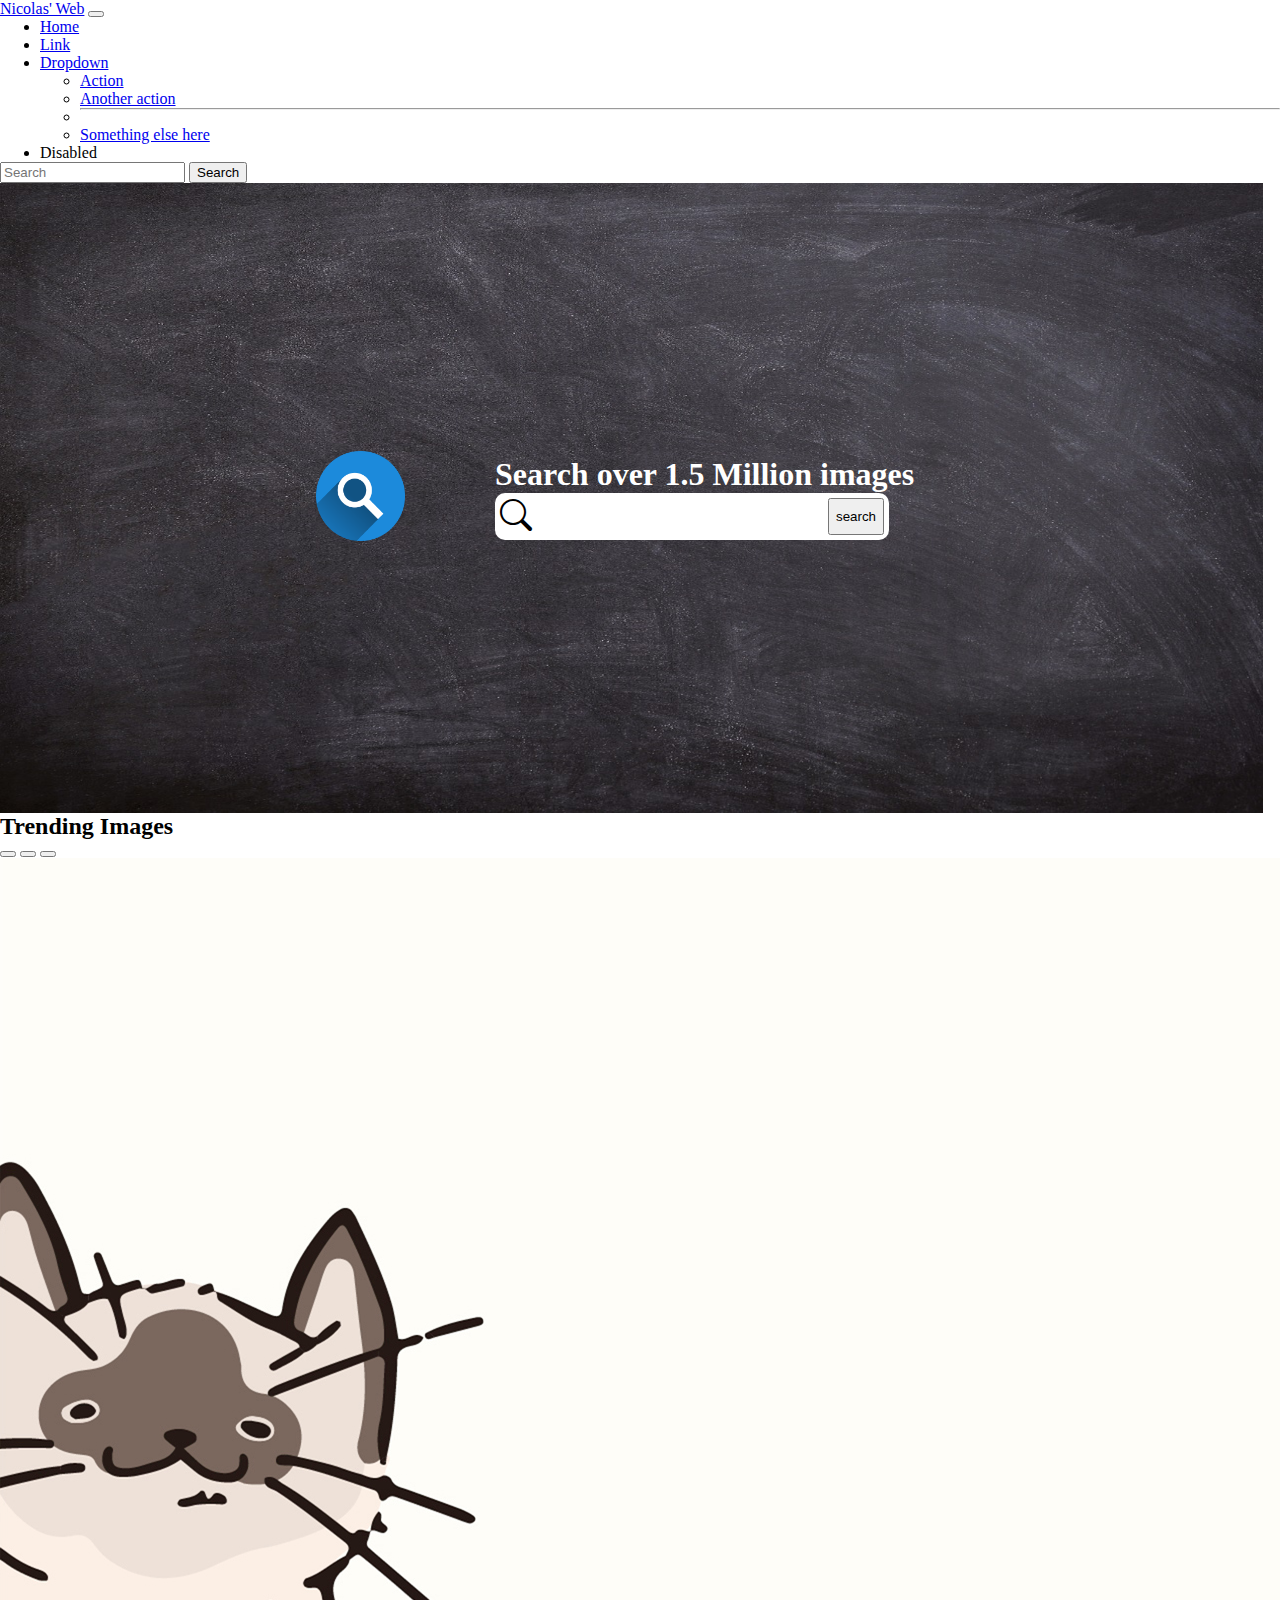
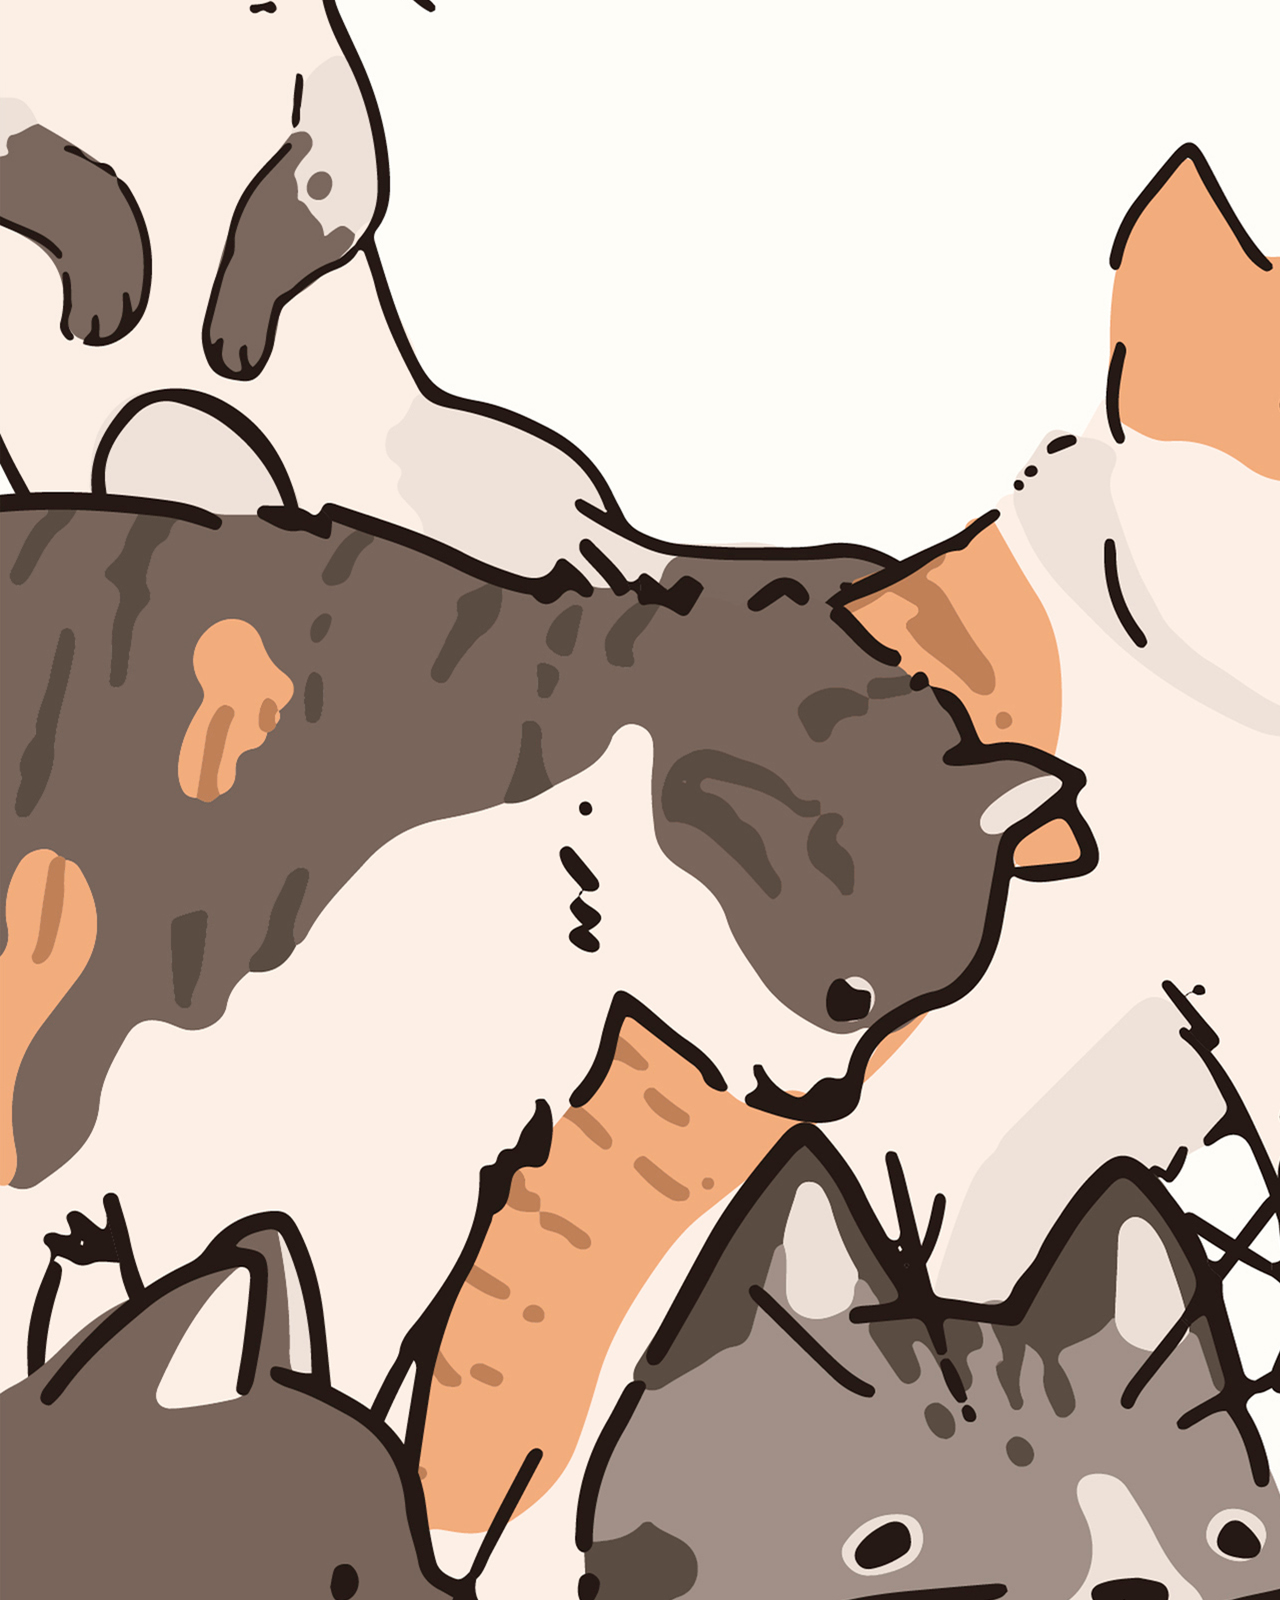
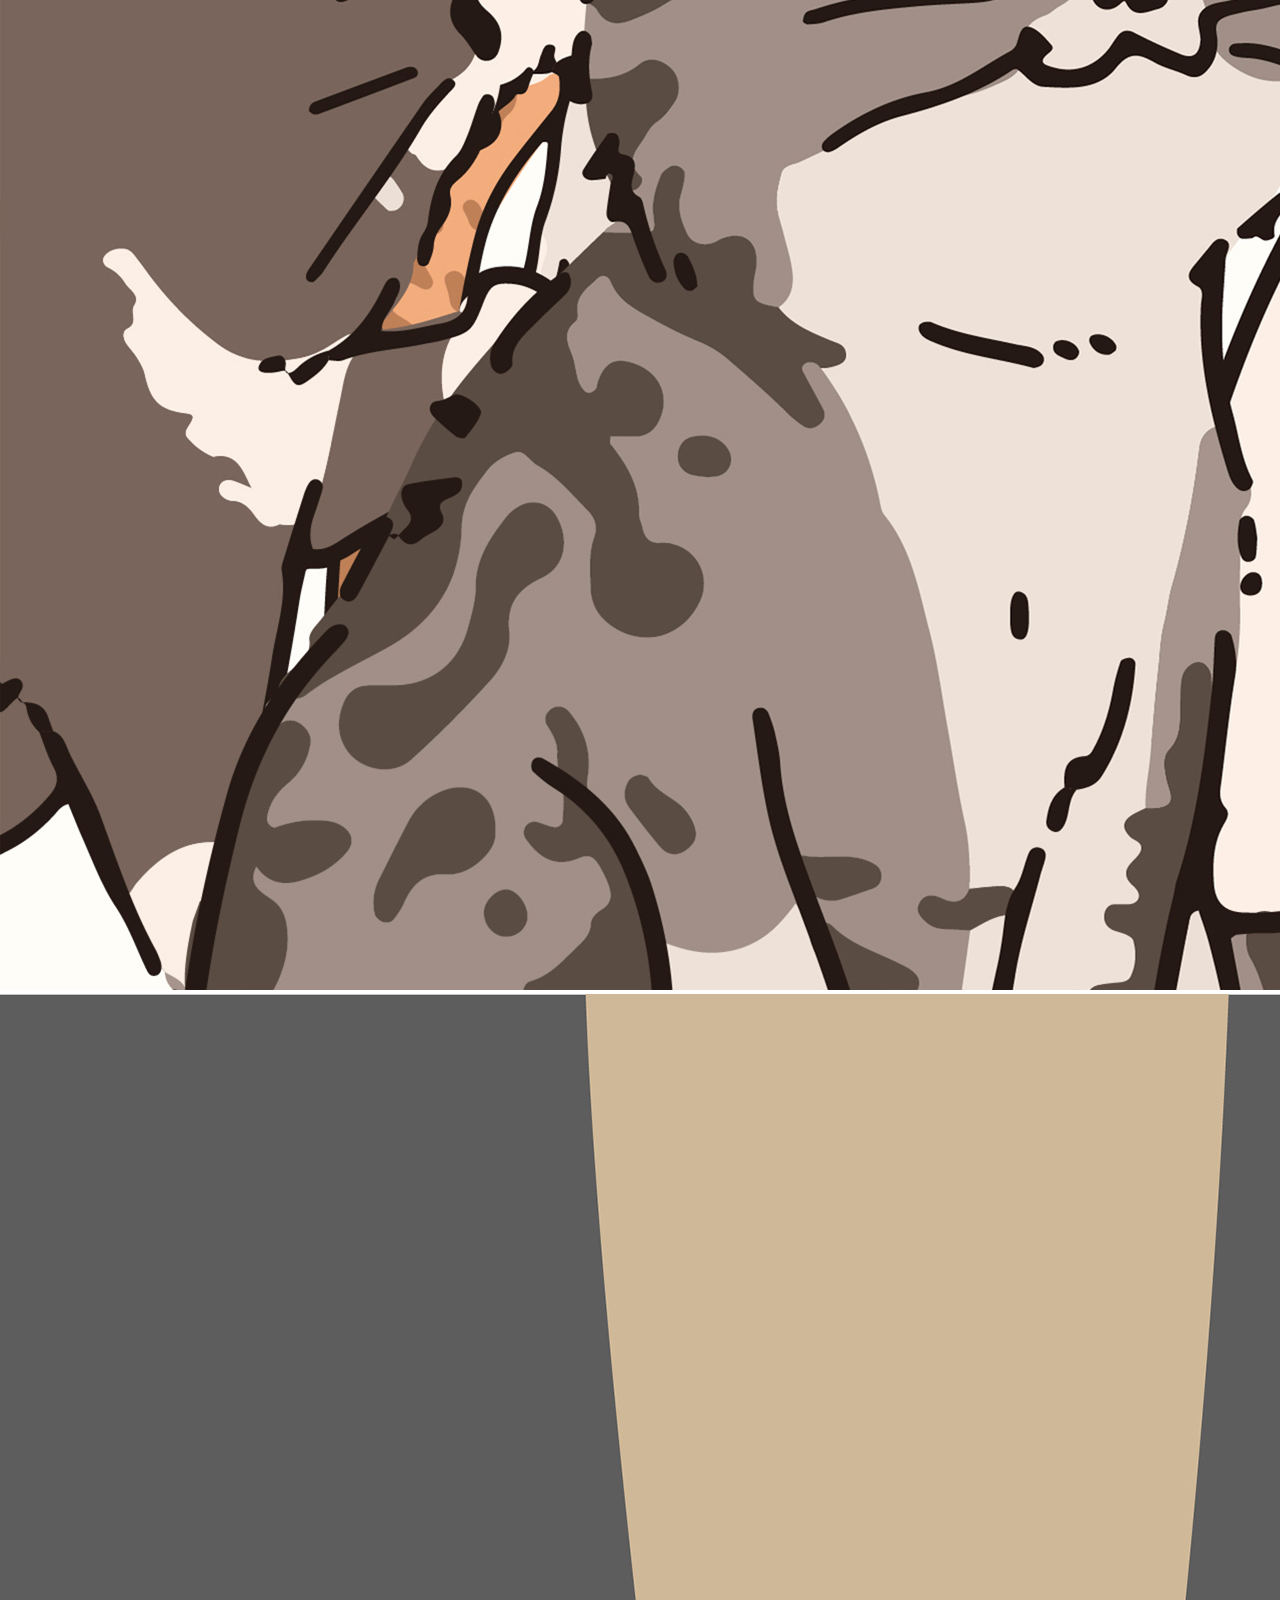
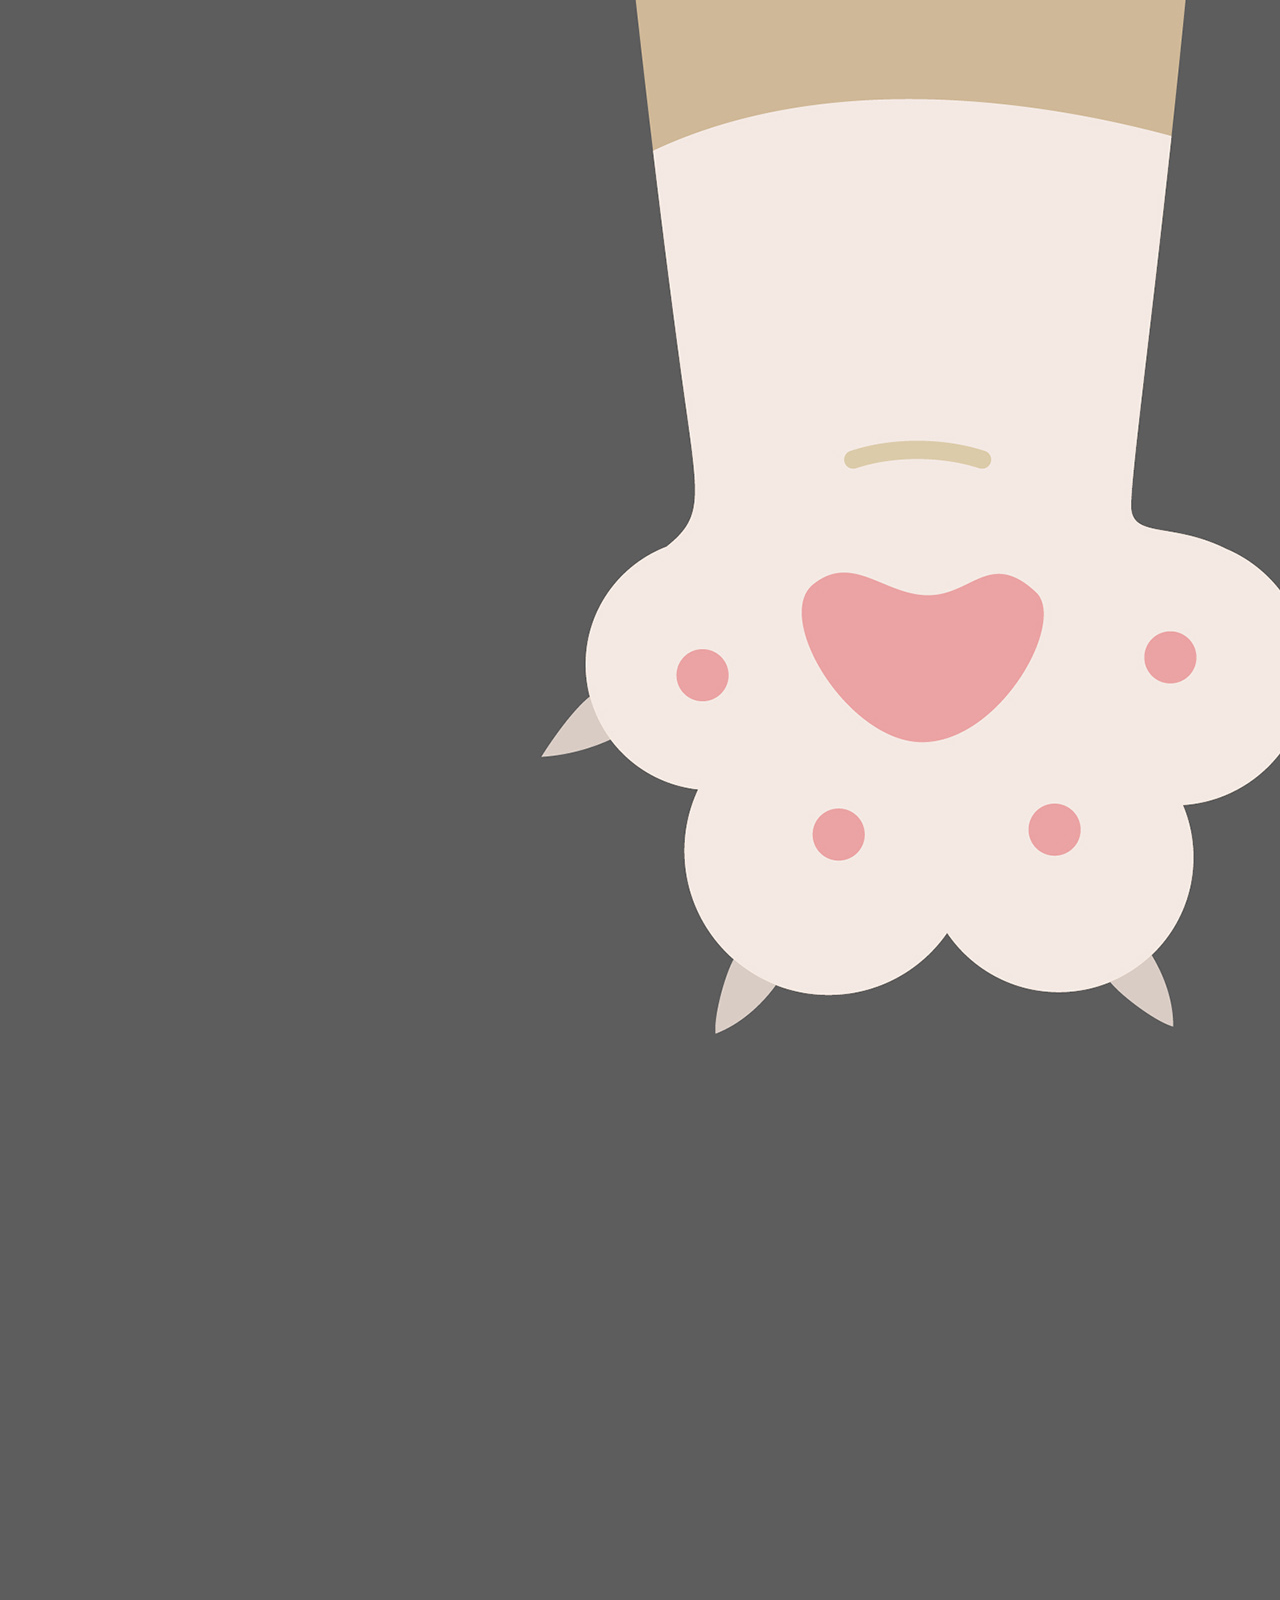
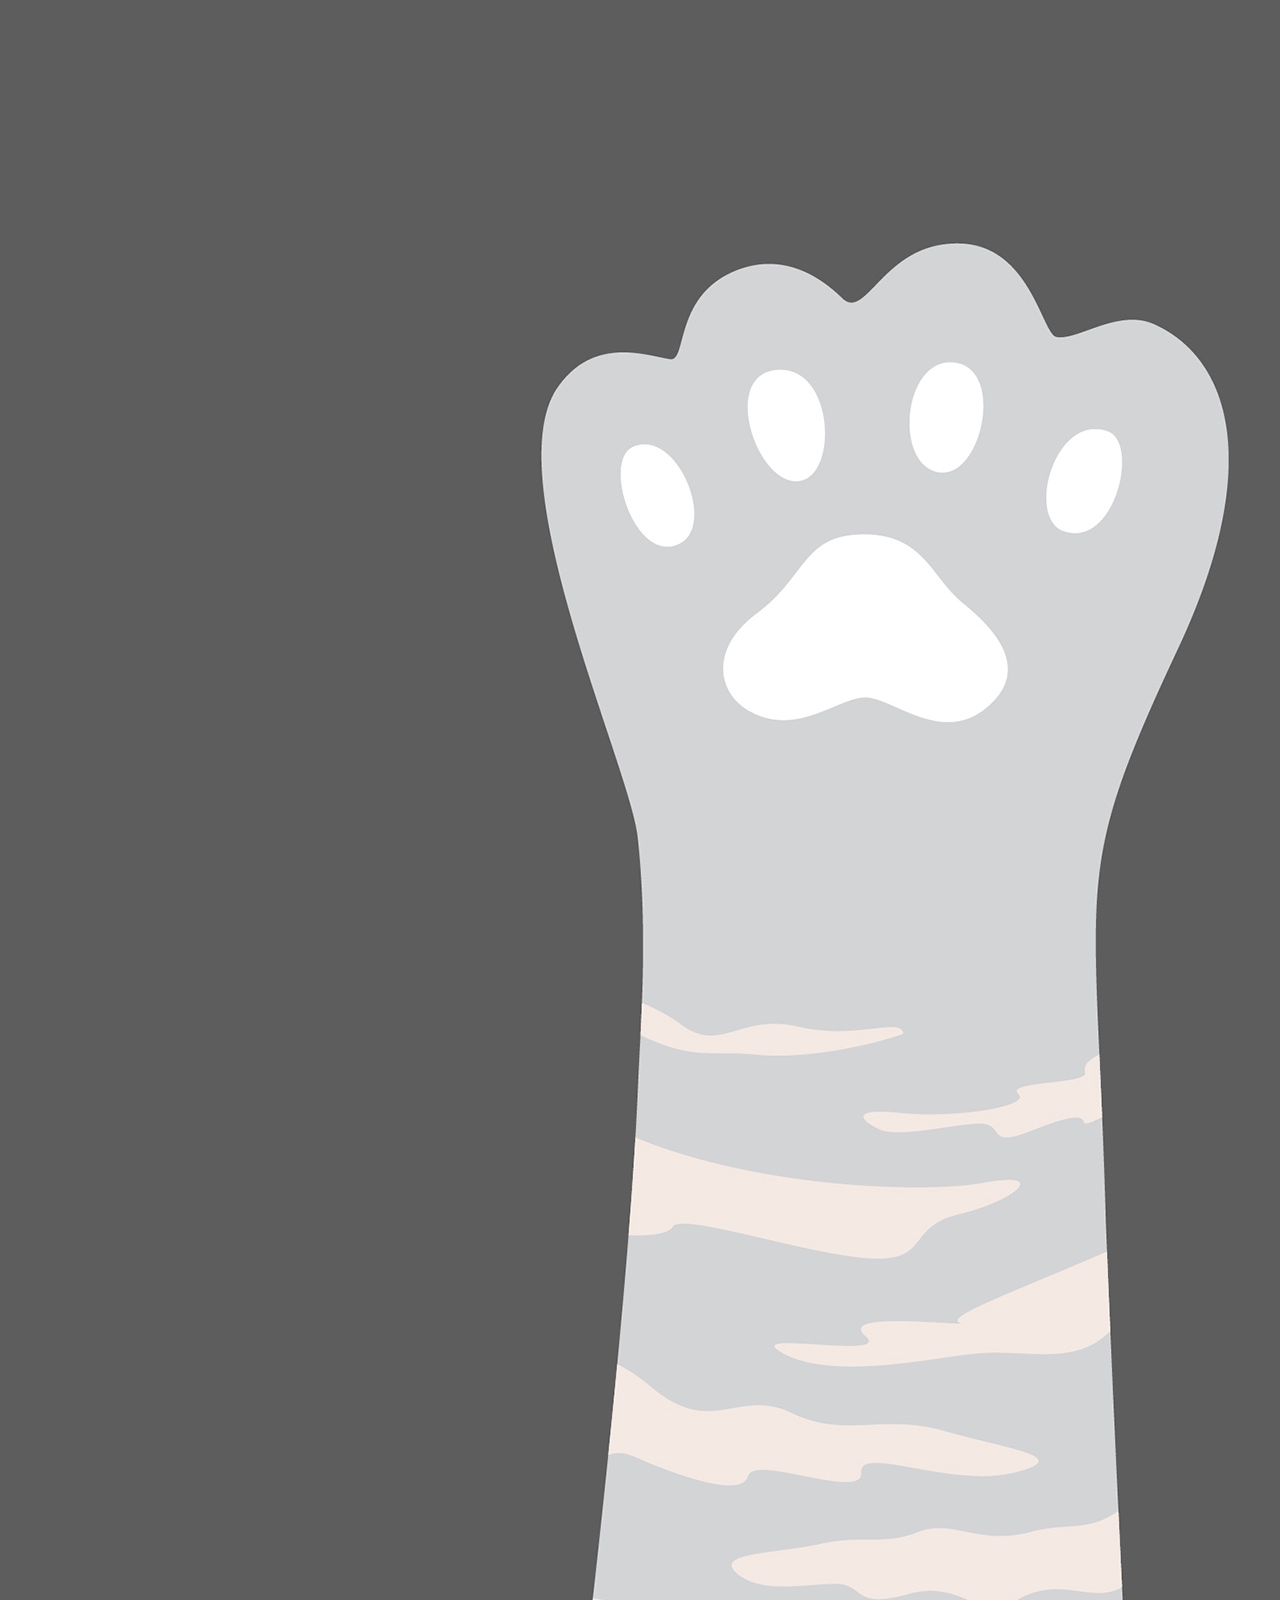
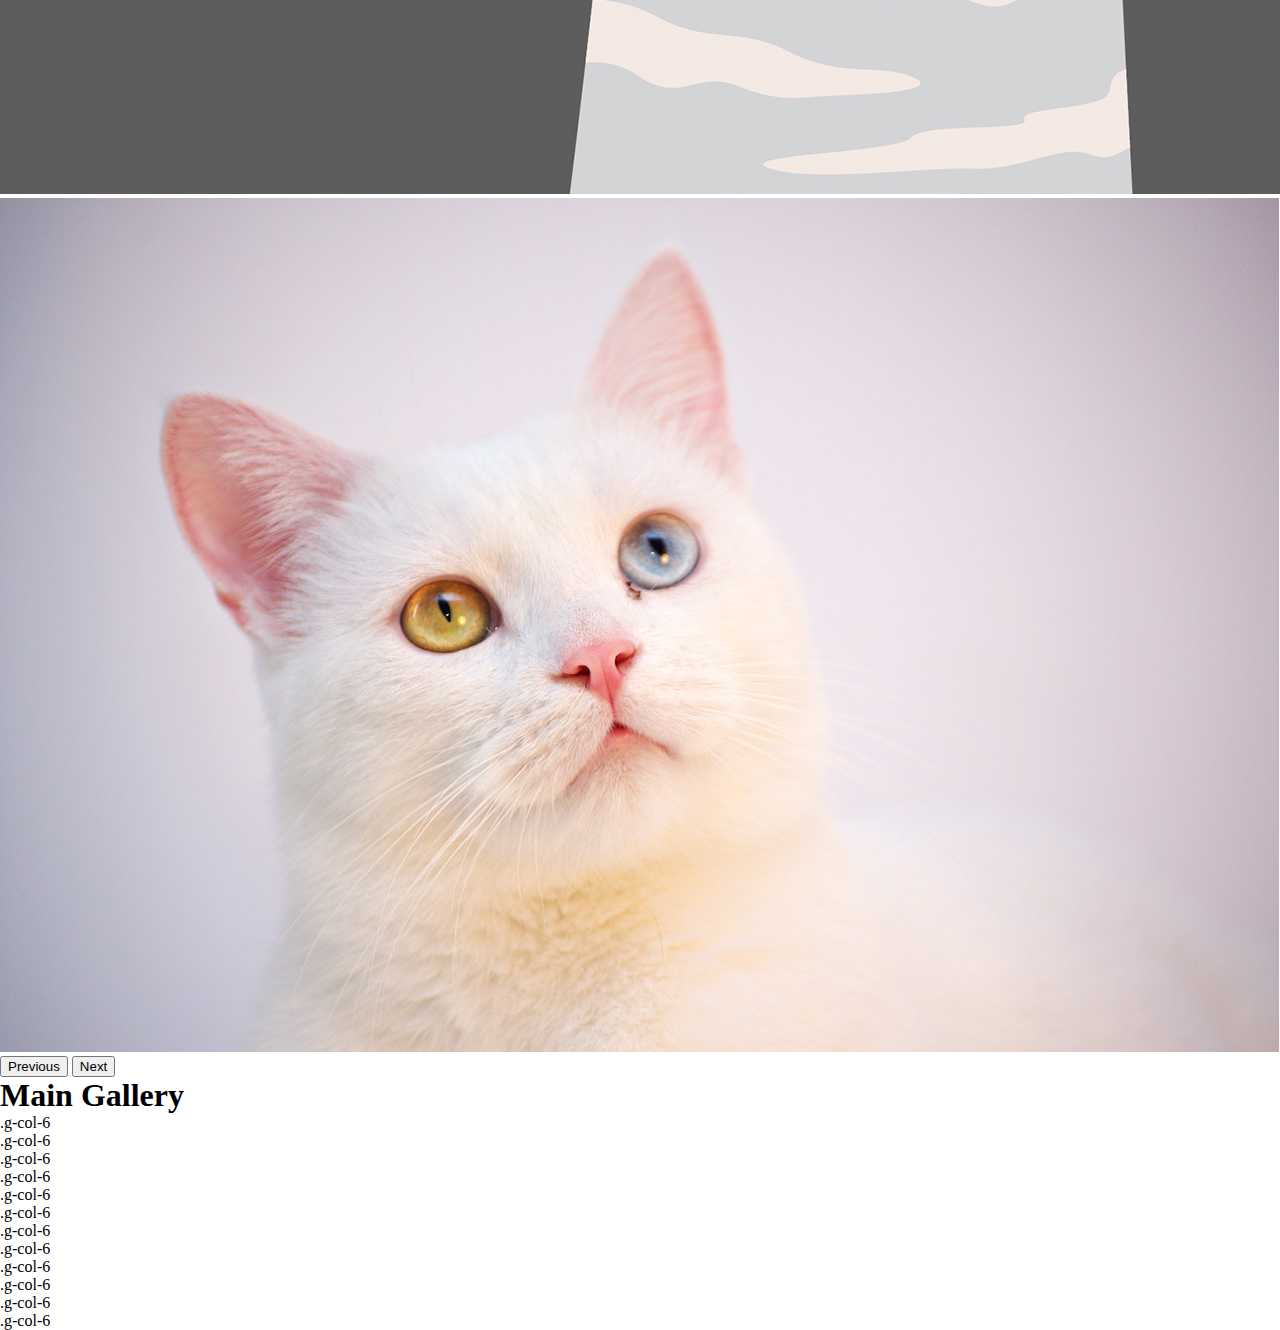
==== Index.html @ 5ab5024d "commit_V011222_Main_Gallery" ====
<!DOCTYPE html>
<html lang="en">
<head>
    <meta charset="UTF-8">
    <meta http-equiv="X-UA-Compatible" content="IE=edge">
    <meta name="viewport" content="width=device-width, initial-scale=1.0">
    <link href="https://cdn.jsdelivr.net/npm/bootstrap@5.2.3/dist/css/bootstrap.min.css" rel="stylesheet" integrity="sha384-rbsA2VBKQhggwzxH7pPCaAqO46MgnOM80zW1RWuH61DGLwZJEdK2Kadq2F9CUG65" crossorigin="anonymous">
    <link rel="stylesheet" href="https://cdn.jsdelivr.net/npm/bootstrap-icons@1.10.2/font/bootstrap-icons.css">
    <link rel="stylesheet" href="./src/CSS/Styles.css">
    <title>Nicolas' Website</title>
</head>
<body>
    <!--Start Navbar-->
    <nav class="navbar navbar-expand-lg bg-light">
        <div class="container-fluid">
          <a class="navbar-brand" href="#">Nicolas' Web</a>
          <button class="navbar-toggler" type="button" data-bs-toggle="collapse" data-bs-target="#navbarSupportedContent" aria-controls="navbarSupportedContent" aria-expanded="false" aria-label="Toggle navigation">
            <span class="navbar-toggler-icon"></span>
          </button>
          <div class="collapse navbar-collapse" id="navbarSupportedContent">
            <ul class="navbar-nav me-auto mb-2 mb-lg-0">
              <li class="nav-item">
                <a class="nav-link active" aria-current="page" href="./src/pages/aboutUs.html">Home</a>
              </li>
              <li class="nav-item">
                <a class="nav-link" href="#">Link</a>
              </li>
              <li class="nav-item dropdown">
                <a class="nav-link dropdown-toggle" href="#" role="button" data-bs-toggle="dropdown" aria-expanded="false">
                  Dropdown
                </a>
                <ul class="dropdown-menu">
                  <li><a class="dropdown-item" href="#">Action</a></li>
                  <li><a class="dropdown-item" href="#">Another action</a></li>
                  <li><hr class="dropdown-divider"></li>
                  <li><a class="dropdown-item" href="#">Something else here</a></li>
                </ul>
              </li>
              <li class="nav-item">
                <a class="nav-link disabled">Disabled</a>
              </li>
            </ul>
            <form class="d-flex" role="search">
              <input class="form-control me-2" type="search" placeholder="Search" aria-label="Search">
              <button class="btn btn-outline-success" type="submit">Search</button>
            </form>
          </div>
        </div>
      </nav>
    <!--End Navbar-->

    <!--Start Header-->
       <div class="contenedor">
        <img src="./src/Img/backgroundhero2.jpg" alt="base" id="base">
        <div id="overlay"></div>
        <div class="search">
            <img src="./src/Img/search.png" alt="magnifier" id="magnifier">
        </div>
        <div class="texto">
            <p class="display-6">Search over 1.5 Million images</p>
            <div class="busqueda">
              <i class="bi bi-search"></i>
              <input type="text" id="barrabusqueda">
              <input type="button" value="search" id="botonbusqueda">
            </div>
            
        </div>
    </div>
    <!--End Header-->
    <!--Start Carousel-->
    <section>
      <h2 class="text-center display-6">Trending Images</h2>
      <div id="carouselExampleIndicators" class="carousel slide" data-bs-ride="true">
        <div class="carousel-indicators">
          <button type="button" data-bs-target="#carouselExampleIndicators" data-bs-slide-to="0" class="active" aria-current="true" aria-label="Slide 1"></button>
          <button type="button" data-bs-target="#carouselExampleIndicators" data-bs-slide-to="1" aria-label="Slide 2"></button>
          <button type="button" data-bs-target="#carouselExampleIndicators" data-bs-slide-to="2" aria-label="Slide 3"></button>
        </div>
        <div class="carousel-inner">
          <div class="carousel-item active">
            <img src="./src/Img/15080936_v567-n-50-doodles.jpg" class="d-block w-100" alt="...">
          </div>
          <div class="carousel-item">
            <img src="./src/Img/8271009_5503.jpg" class="d-block w-100" alt="...">
          </div>
          <div class="carousel-item">
            <img src="./src/Img/pexels-dids-1302290.jpg" class="d-block w-100" alt="...">
          </div>
        </div>
        <button class="carousel-control-prev" type="button" data-bs-target="#carouselExampleIndicators" data-bs-slide="prev">
          <span class="carousel-control-prev-icon" aria-hidden="true"></span>
          <span class="visually-hidden">Previous</span>
        </button>
        <button class="carousel-control-next" type="button" data-bs-target="#carouselExampleIndicators" data-bs-slide="next">
          <span class="carousel-control-next-icon" aria-hidden="true"></span>
          <span class="visually-hidden">Next</span>
        </button>
      </div>
    </section>
    <!--End Carousel-->
    <!--Start Images-->
    <section class="text-center py-5">
      <h1>Main Gallery</h1>
      <div class="row">
        <div class="col-md-4">.g-col-6</div>
        <div class="col-md-4">.g-col-6</div>
        <div class="col-md-4">.g-col-6</div>
        <div class="col-md-4">.g-col-6</div>
        <div class="col-md-4">.g-col-6</div>
        <div class="col-md-4">.g-col-6</div>
        <div class="col-md-4">.g-col-6</div>
        <div class="col-md-4">.g-col-6</div>
        <div class="col-md-4">.g-col-6</div>
        <div class="col-md-4">.g-col-6</div>
        <div class="col-md-4">.g-col-6</div>
        <div class="col-md-4">.g-col-6</div>
      </div>
    </section>
    <!--End Images-->
    <!--
      <section>
        <h1 class="text-center">Cat's life</h1>
        <div class="paws">
            <p>Lorem ipsum dolor sit amet consectetur, adipisicing elit. Corrupti expedita dolore eveniet tempora, repudiandae est.</p>
            <img src="./src/Img/dog-1532627_1280.png" alt="catdog">
        </div>
      </section>
    -->
    


    <script src="https://cdn.jsdelivr.net/npm/bootstrap@5.2.3/dist/js/bootstrap.bundle.min.js" integrity="sha384-kenU1KFdBIe4zVF0s0G1M5b4hcpxyD9F7jL+jjXkk+Q2h455rYXK/7HAuoJl+0I4" crossorigin="anonymous"></script>
</body>
</html>
---- src/CSS/Styles.css ----
/*Reset styles*/
*,
*::before,
*::after{
    margin: 0;
}
i{
    font-size: 2rem;
    color: black;
}
/*#logo{
    width: 4rem;
    height: auto;
}*/
.contenedor{
    display: grid;
    grid-template-columns: repeat(8,1fr);
    grid-template-rows: repeat(8,auto);
}
#base{
    width: 98.7vw;
    height: 70vh;
    grid-column: 1/9;
    grid-row: 1/9;
}
.search{
    z-index: 7;
    grid-column: 3/5;
    grid-row: 2/8;
    width: 28vw;
}
#magnifier{
    width: 25%;
}
.texto{
    z-index: 7;
    font-size: 2rem;
    font-weight: bold;
    color: white;
    grid-column: 4/7;
    grid-row: 4/6;
}
.busqueda{
    display: flex;
    justify-content: space-between;
    background-color: white;
    width: 30vw;
    padding: 5px;
    border-radius: 10px;
}
#barrabusqueda{
    border: none;
}
/*#botonbusqueda{
    margin-left: 8rem;
}*/
.searchbar{
    grid-column: 4/6;
    grid-row: 3/4;   
}
.container{
    display: flex;
    width: 80vw;   
}
.div1{
    width: 40px;
    height: 100px; 
    background-color: black;
}
/*.paws{
    display: flex;
    margin-left: 10px;
    margin-right: 10px;
}
.paws p{
    width: 50vw;
}
.paws img{
    width: 30vw;
}*/
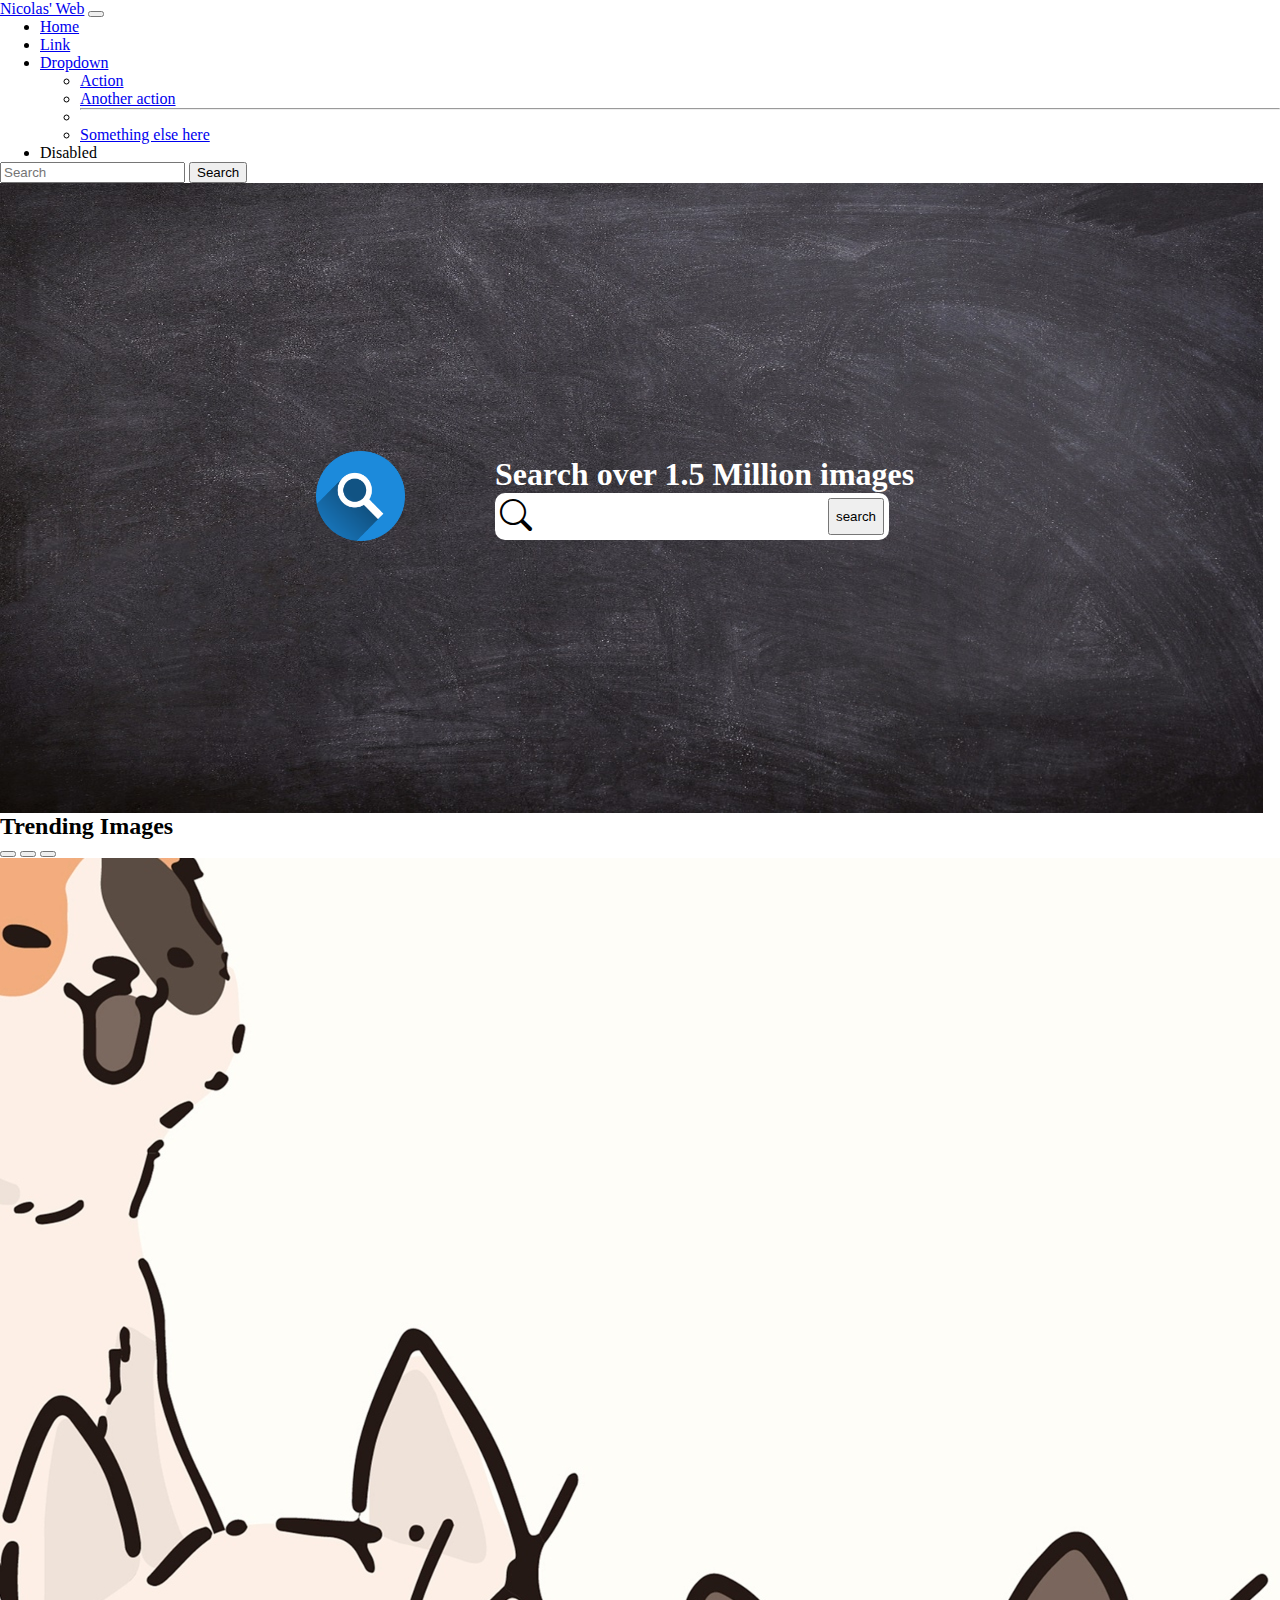
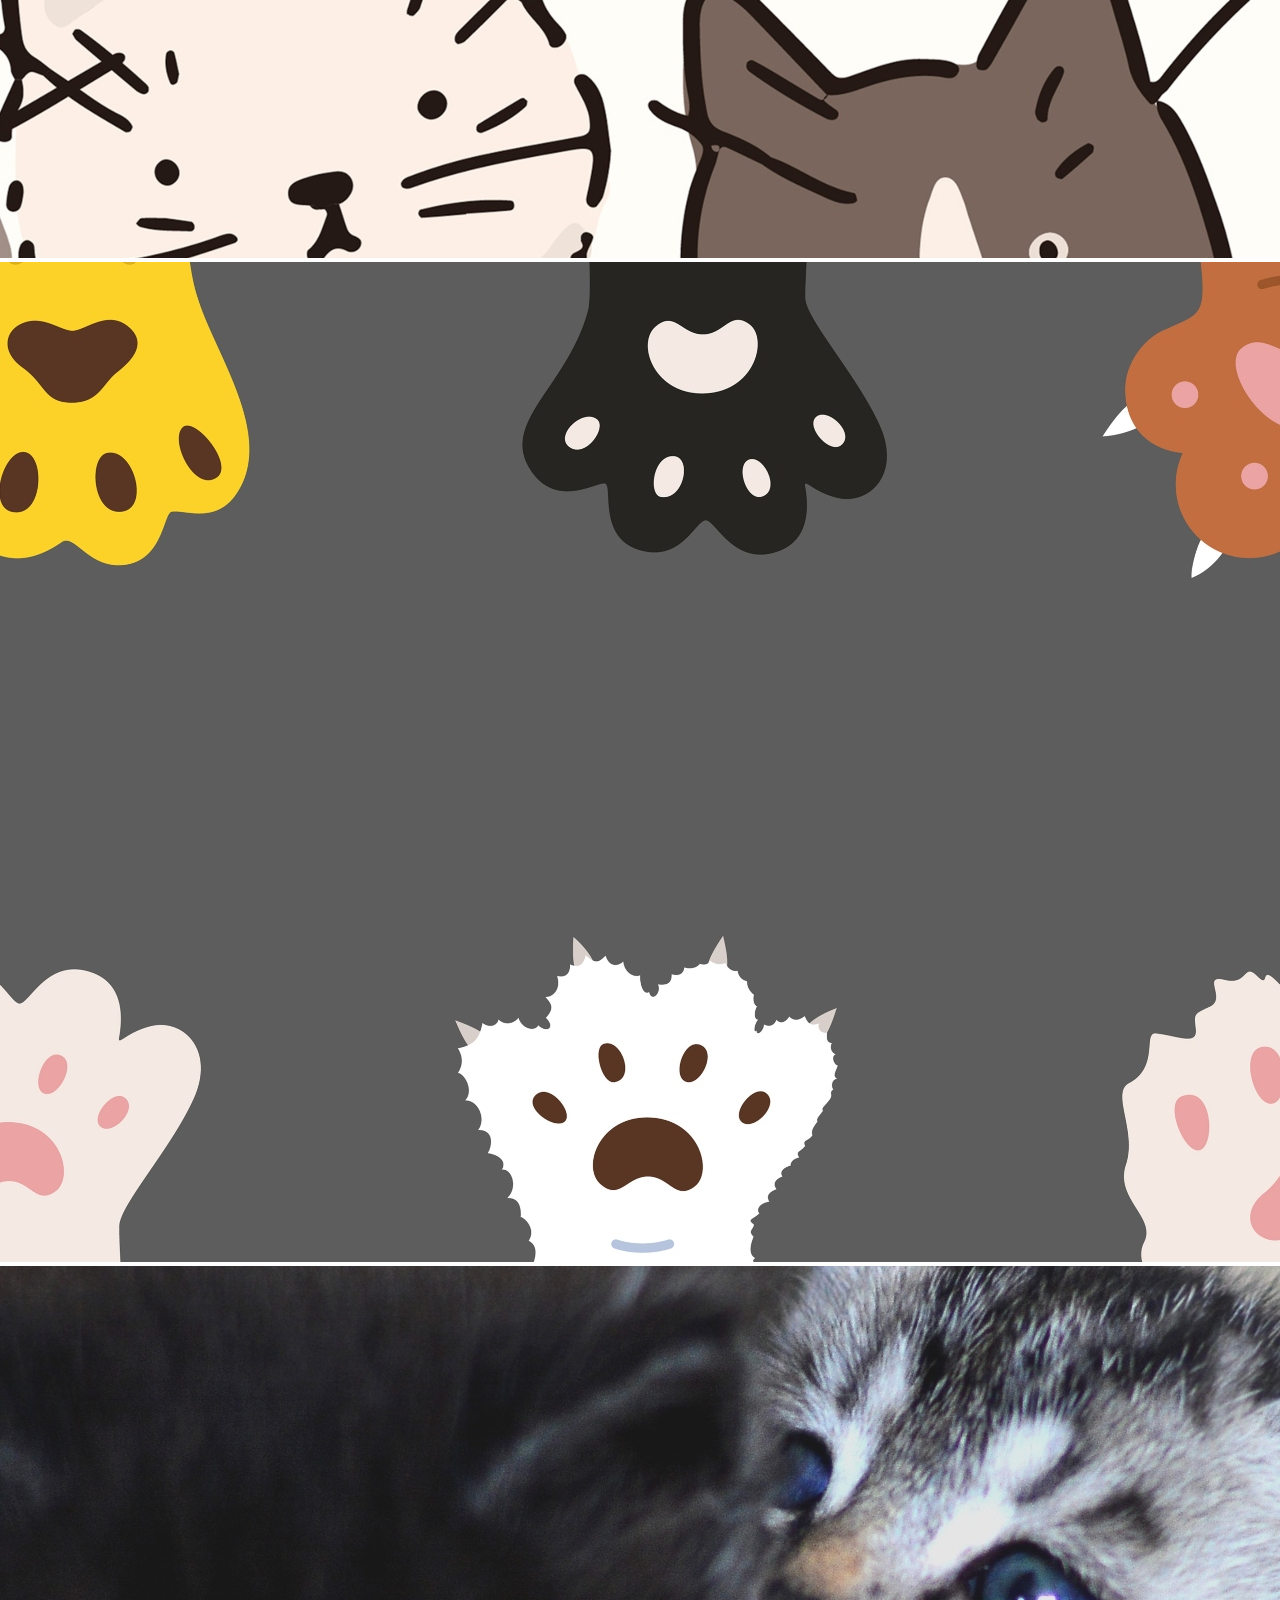
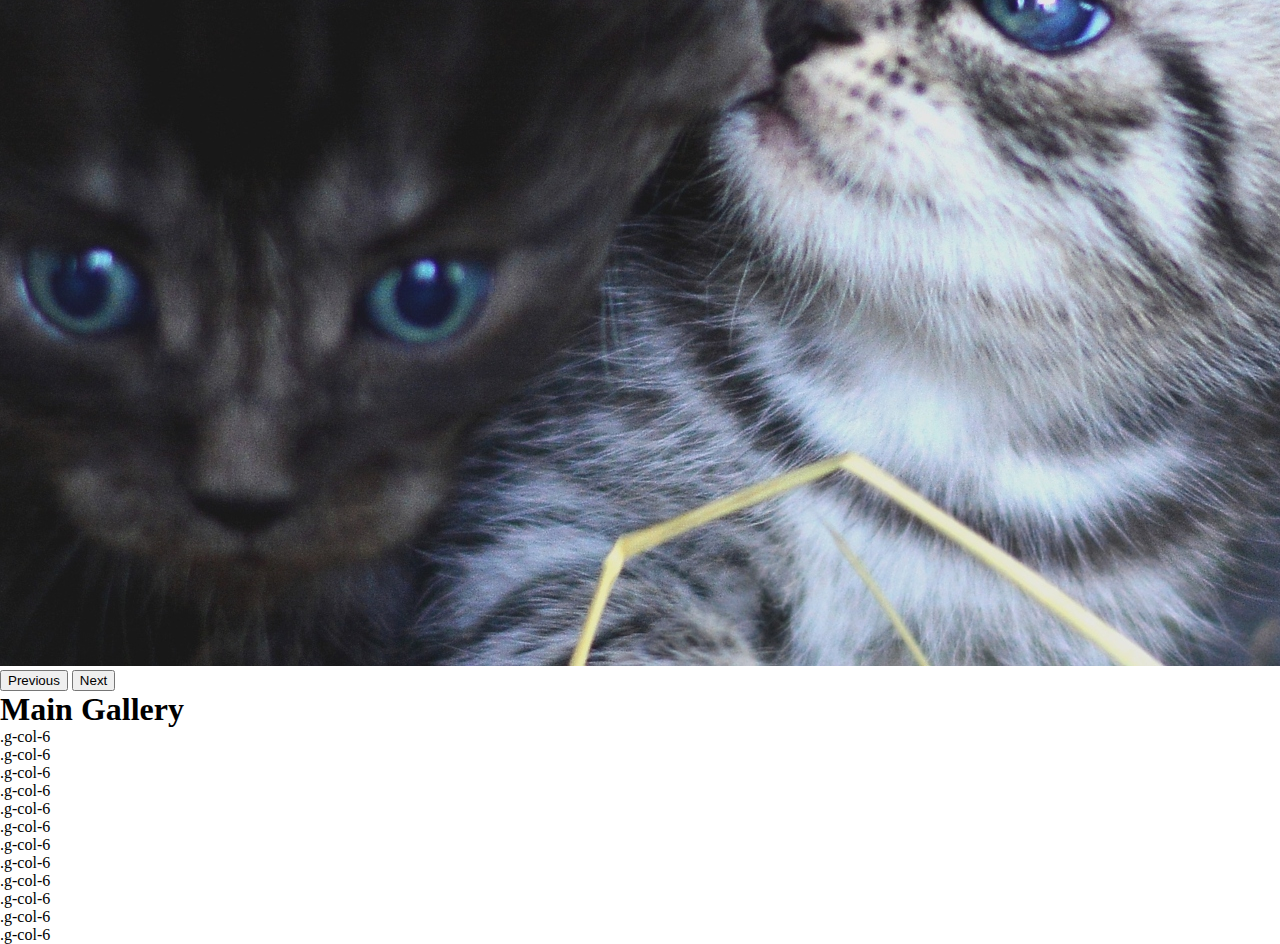
==== commit 482922a5: "commit V061222_V1" ====
--- a/Index.html
+++ b/Index.html
@@ -78,13 +78,13 @@
         </div>
         <div class="carousel-inner">
           <div class="carousel-item active">
-            <img src="./src/Img/15080936_v567-n-50-doodles.jpg" class="d-block w-100" alt="...">
+            <img src="./src/Img/15080936_v567-n-50-doodles.jpg" class="d-block w-100" alt="gatos">
           </div>
           <div class="carousel-item">
-            <img src="./src/Img/8271009_5503.jpg" class="d-block w-100" alt="...">
+            <img src="./src/Img/8271009_5503.jpg" class="d-block w-100" alt="garras">
           </div>
           <div class="carousel-item">
-            <img src="./src/Img/pexels-dids-1302290.jpg" class="d-block w-100" alt="...">
+            <img src="./src/Img/kittens-3535404.jpg" class="d-block w-100" alt="kittens">
           </div>
         </div>
         <button class="carousel-control-prev" type="button" data-bs-target="#carouselExampleIndicators" data-bs-slide="prev">
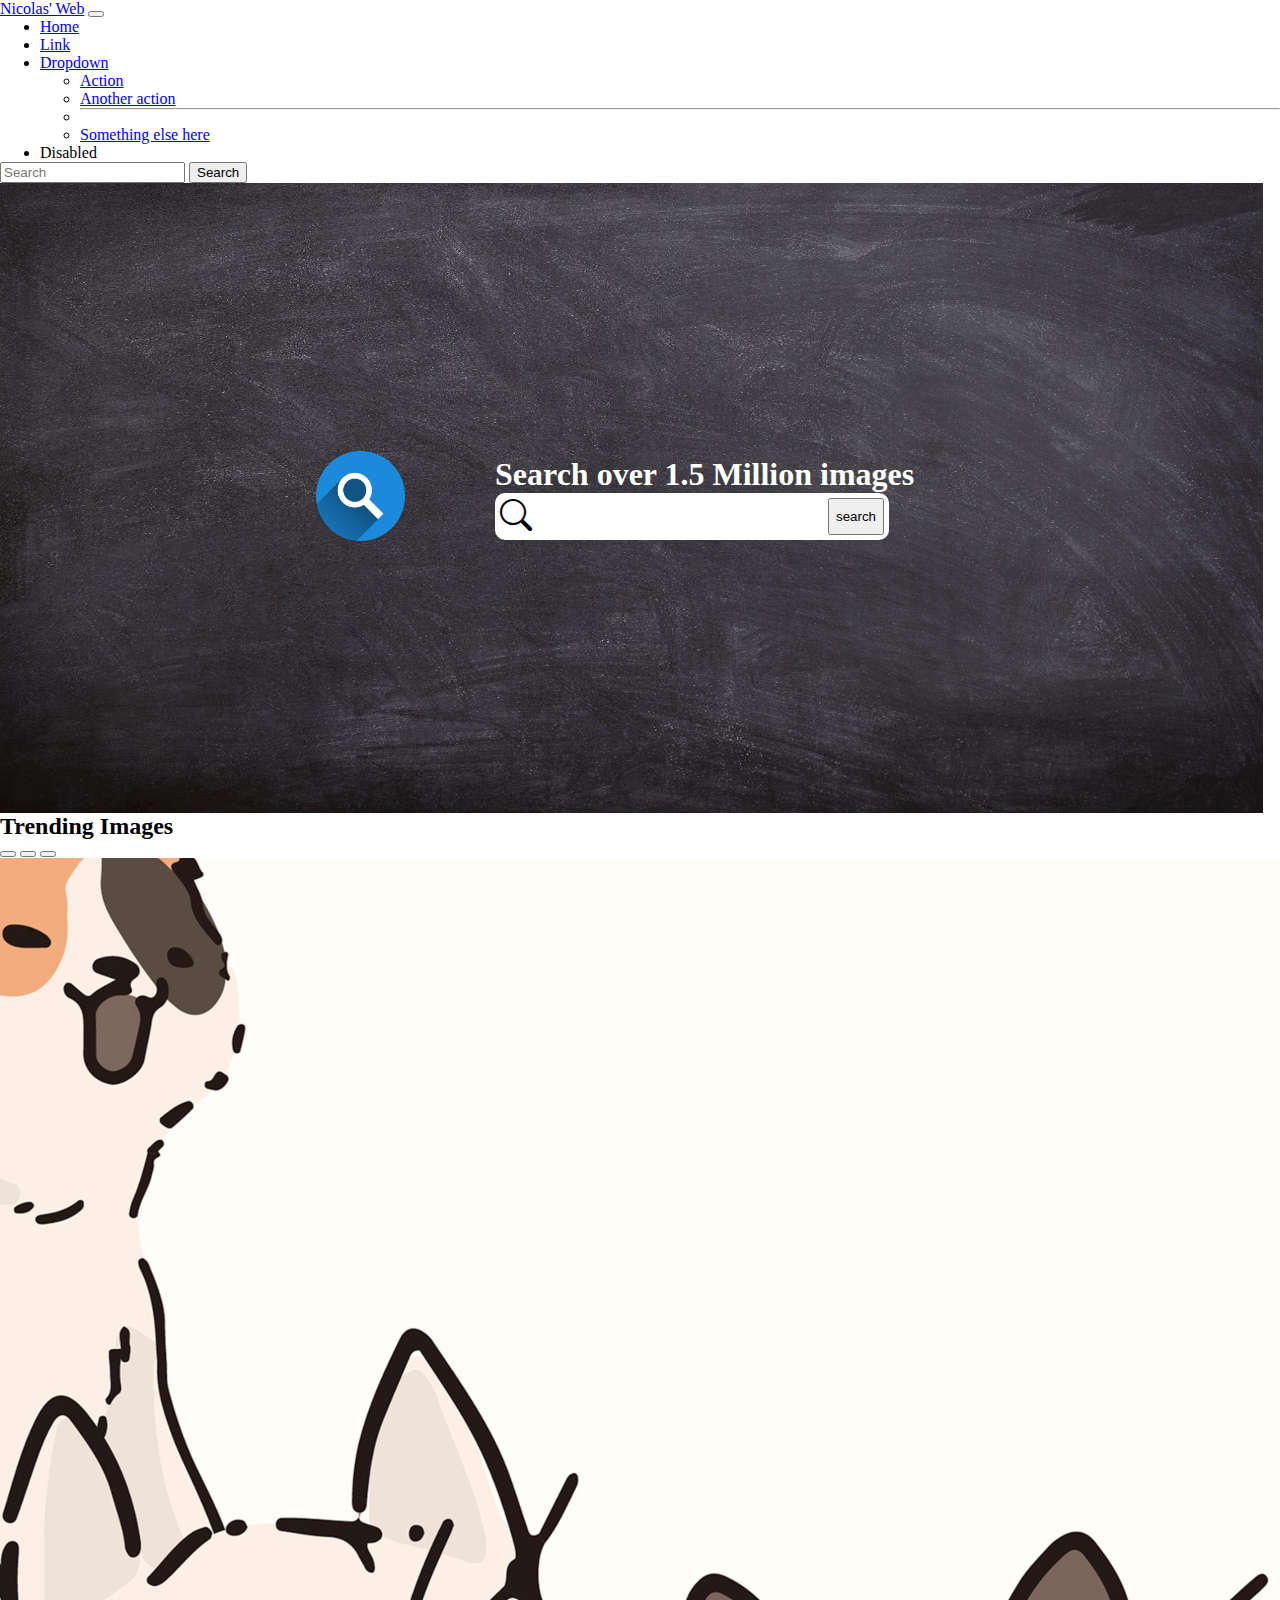
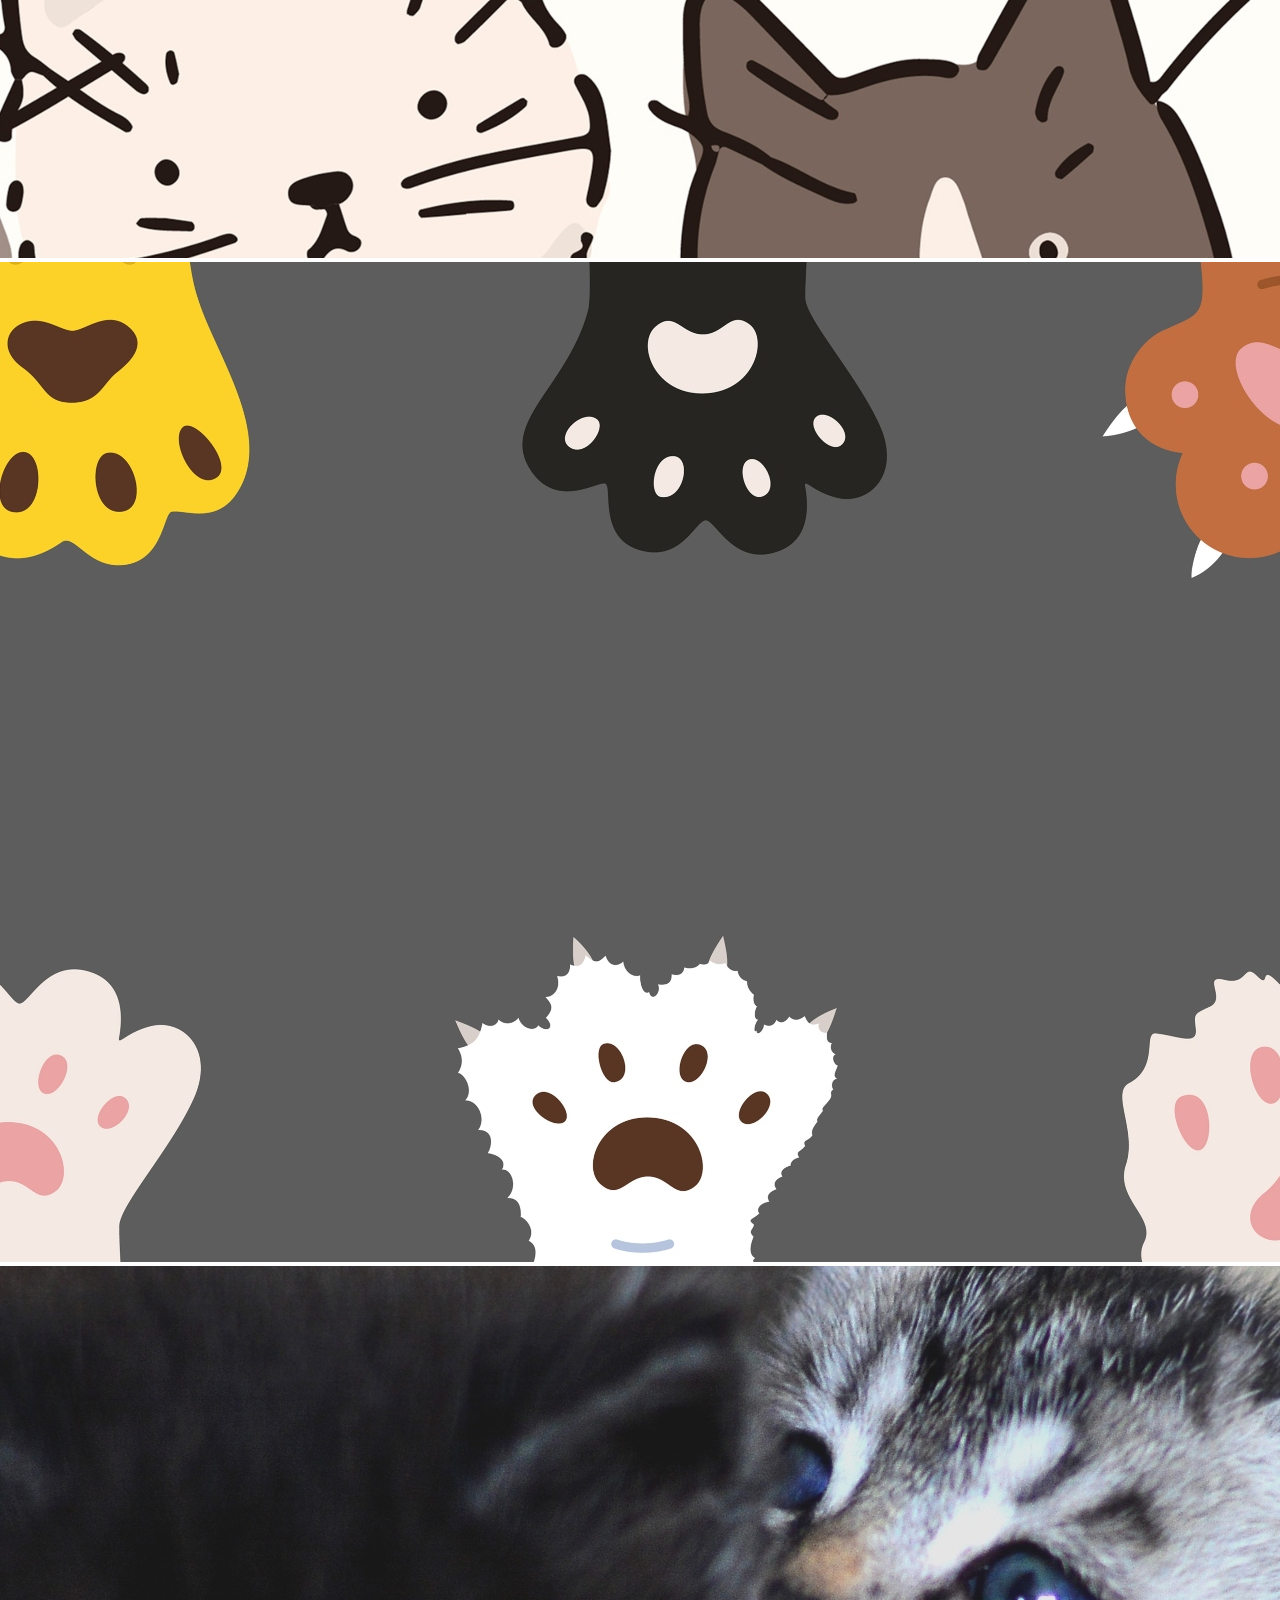
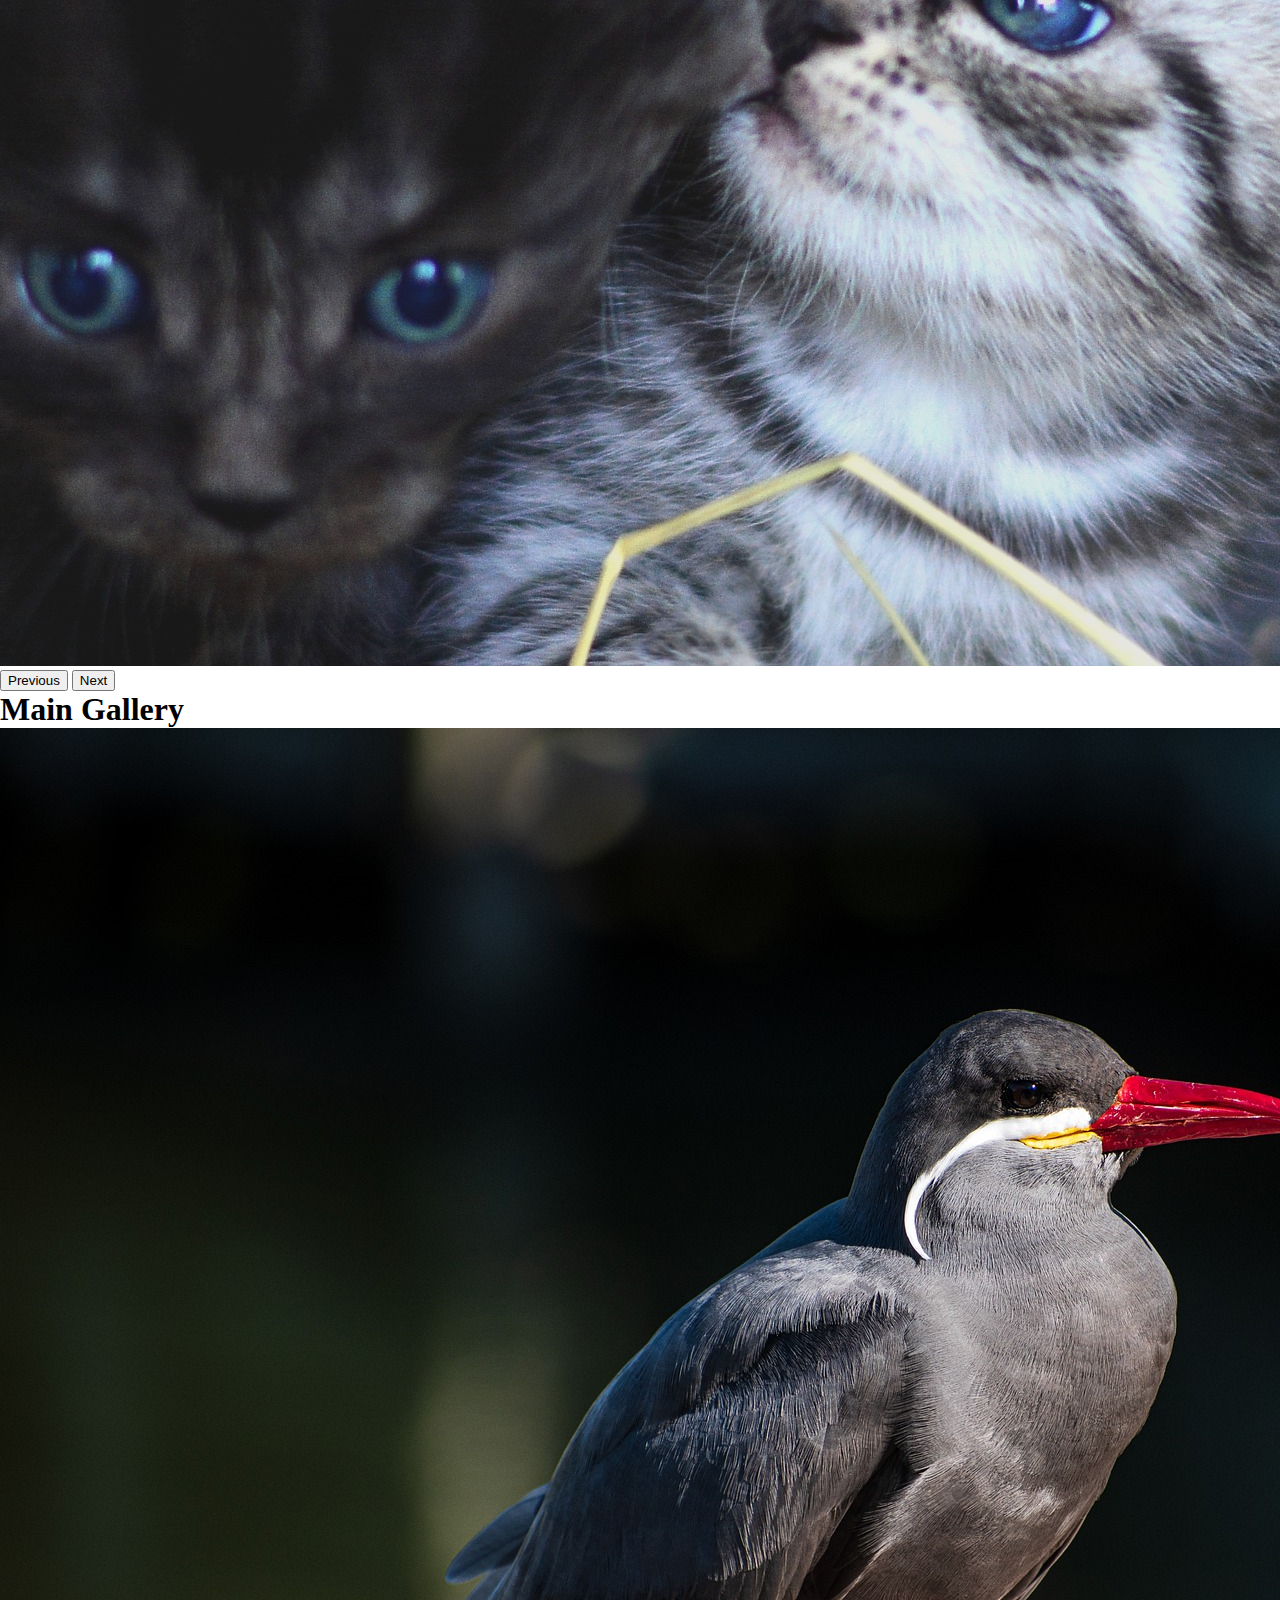
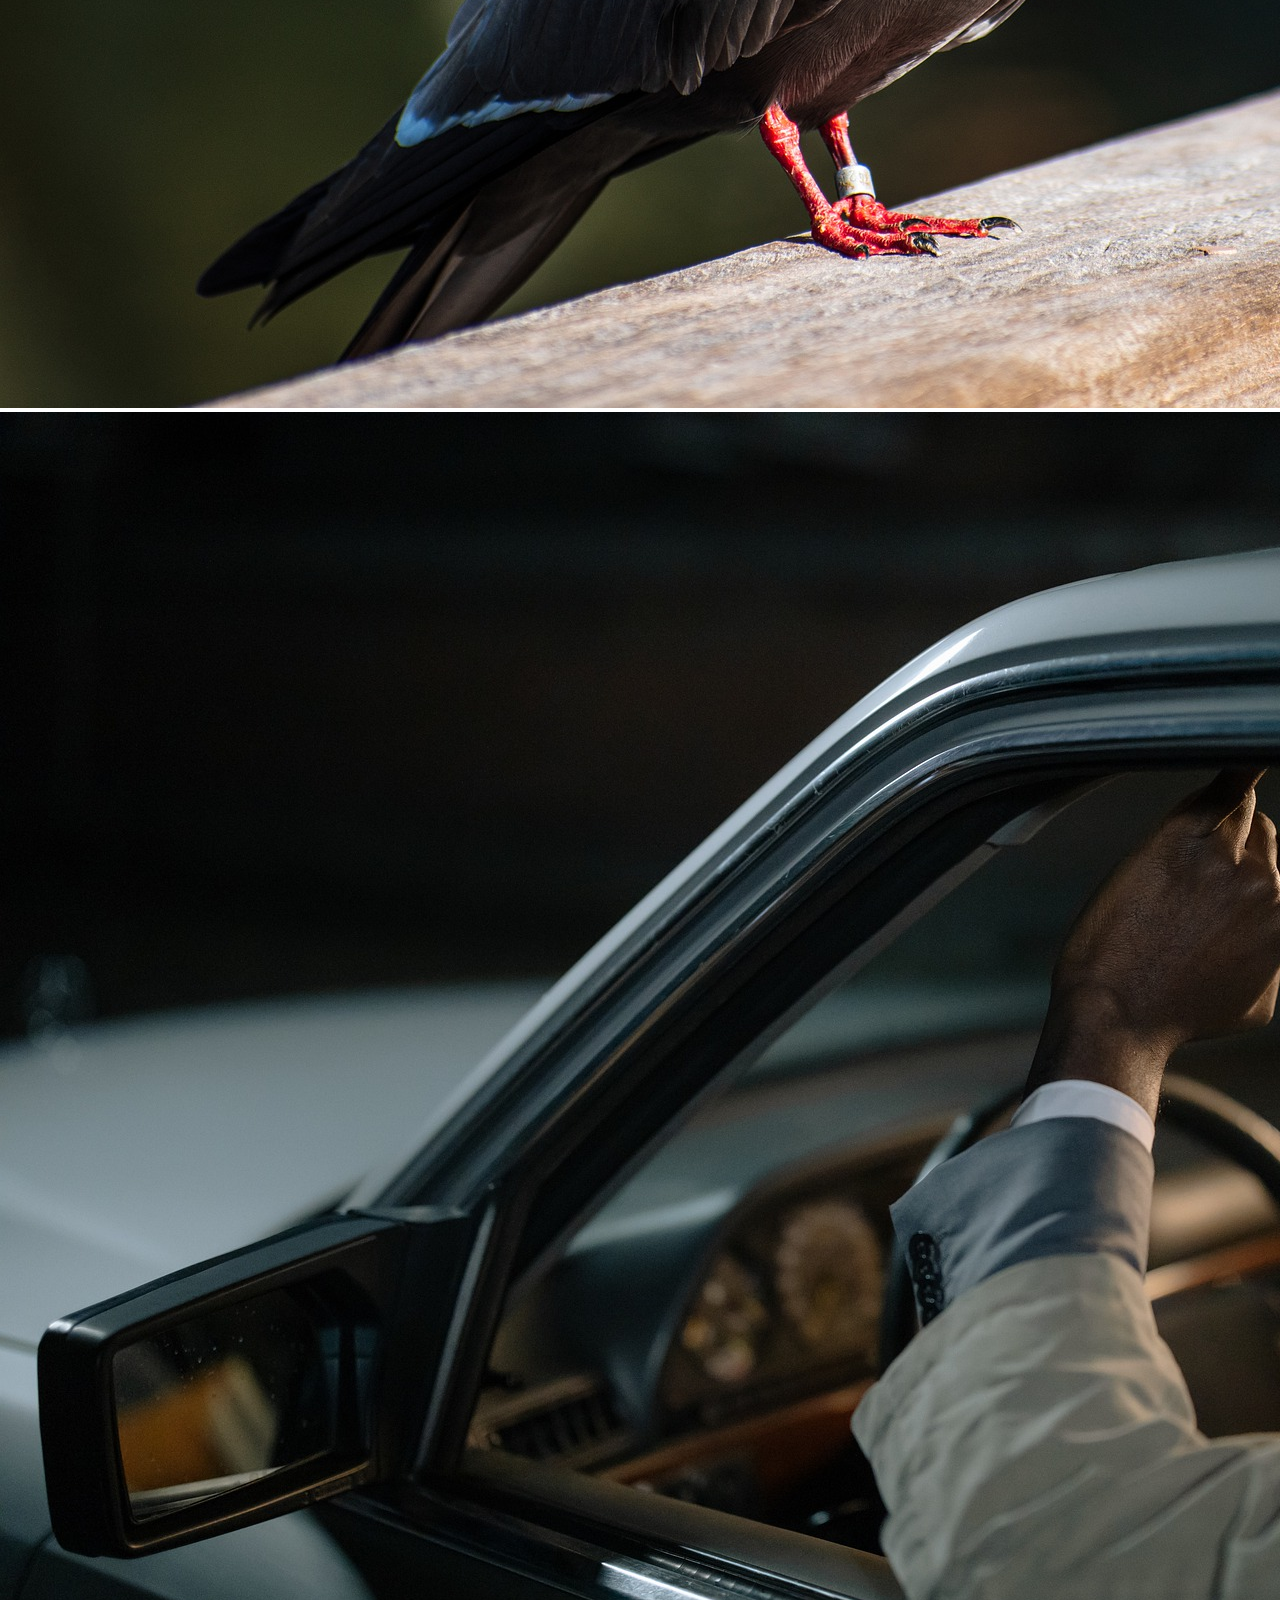
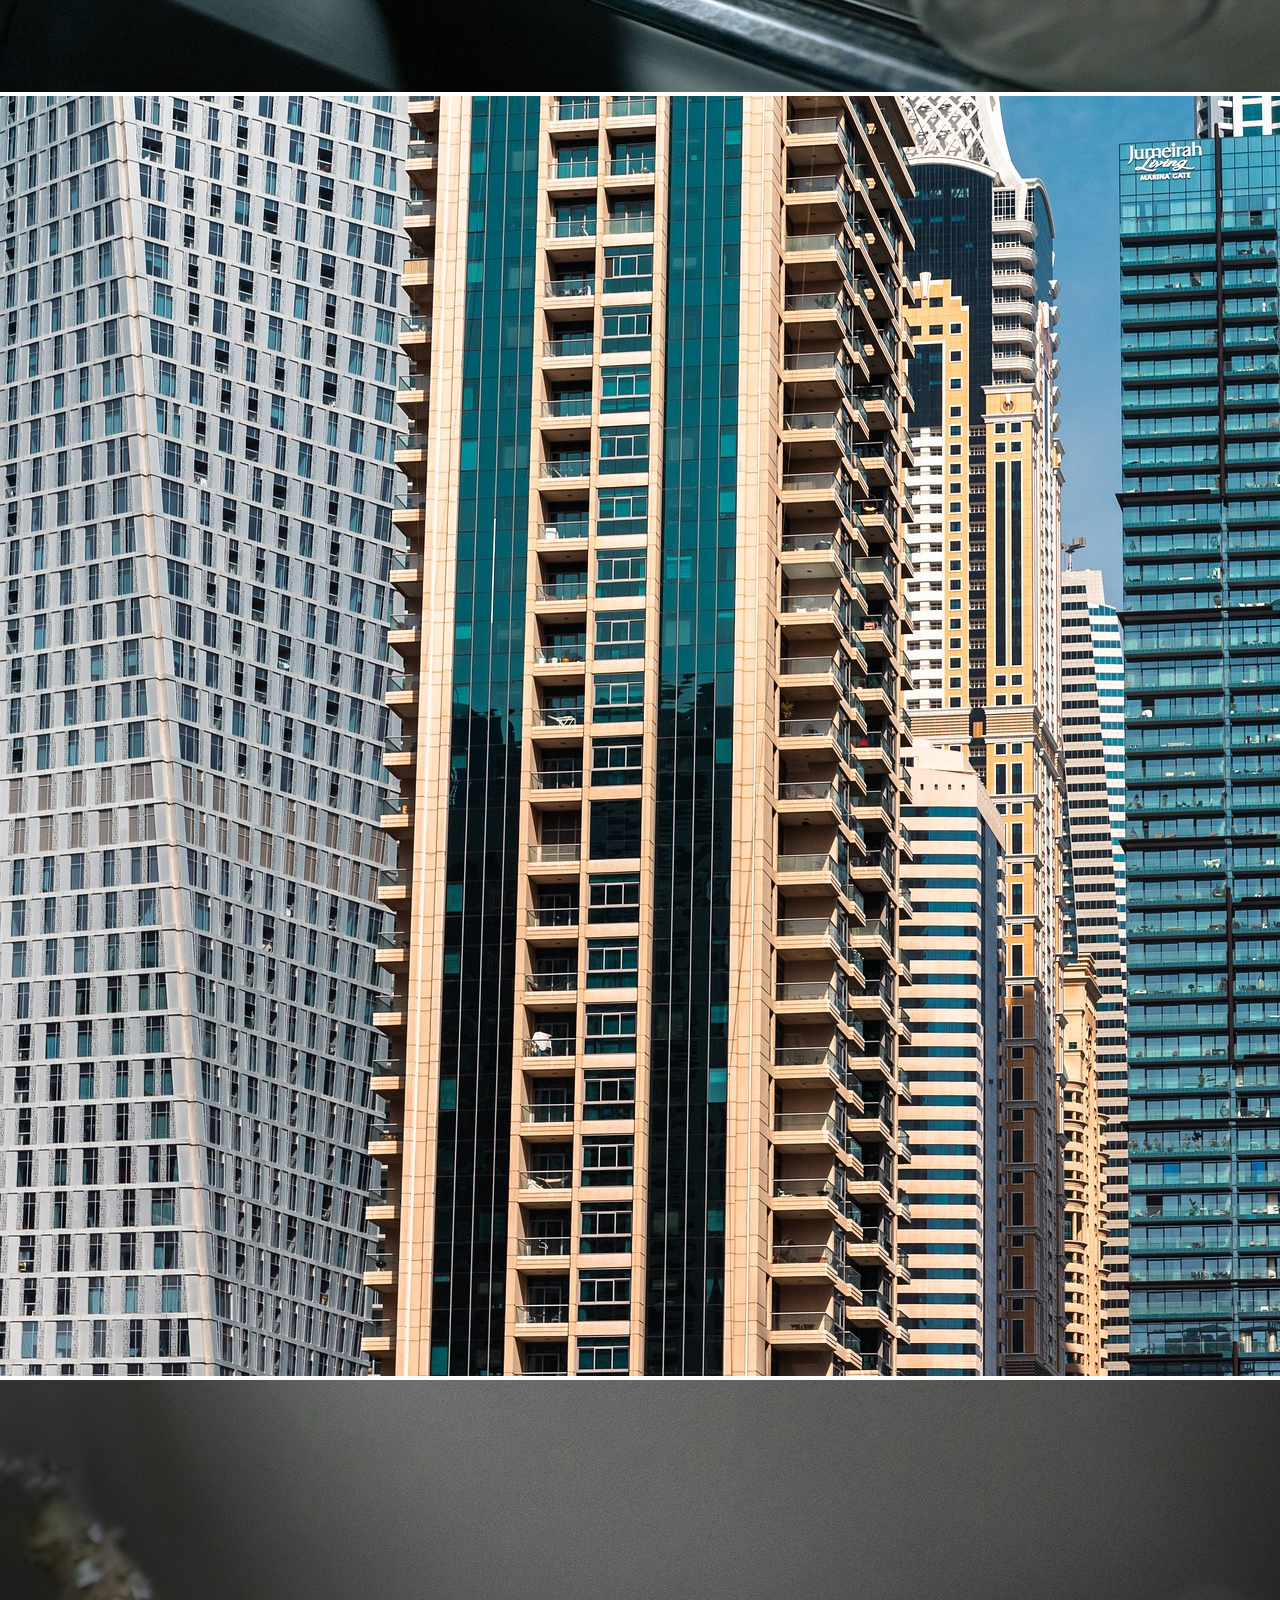
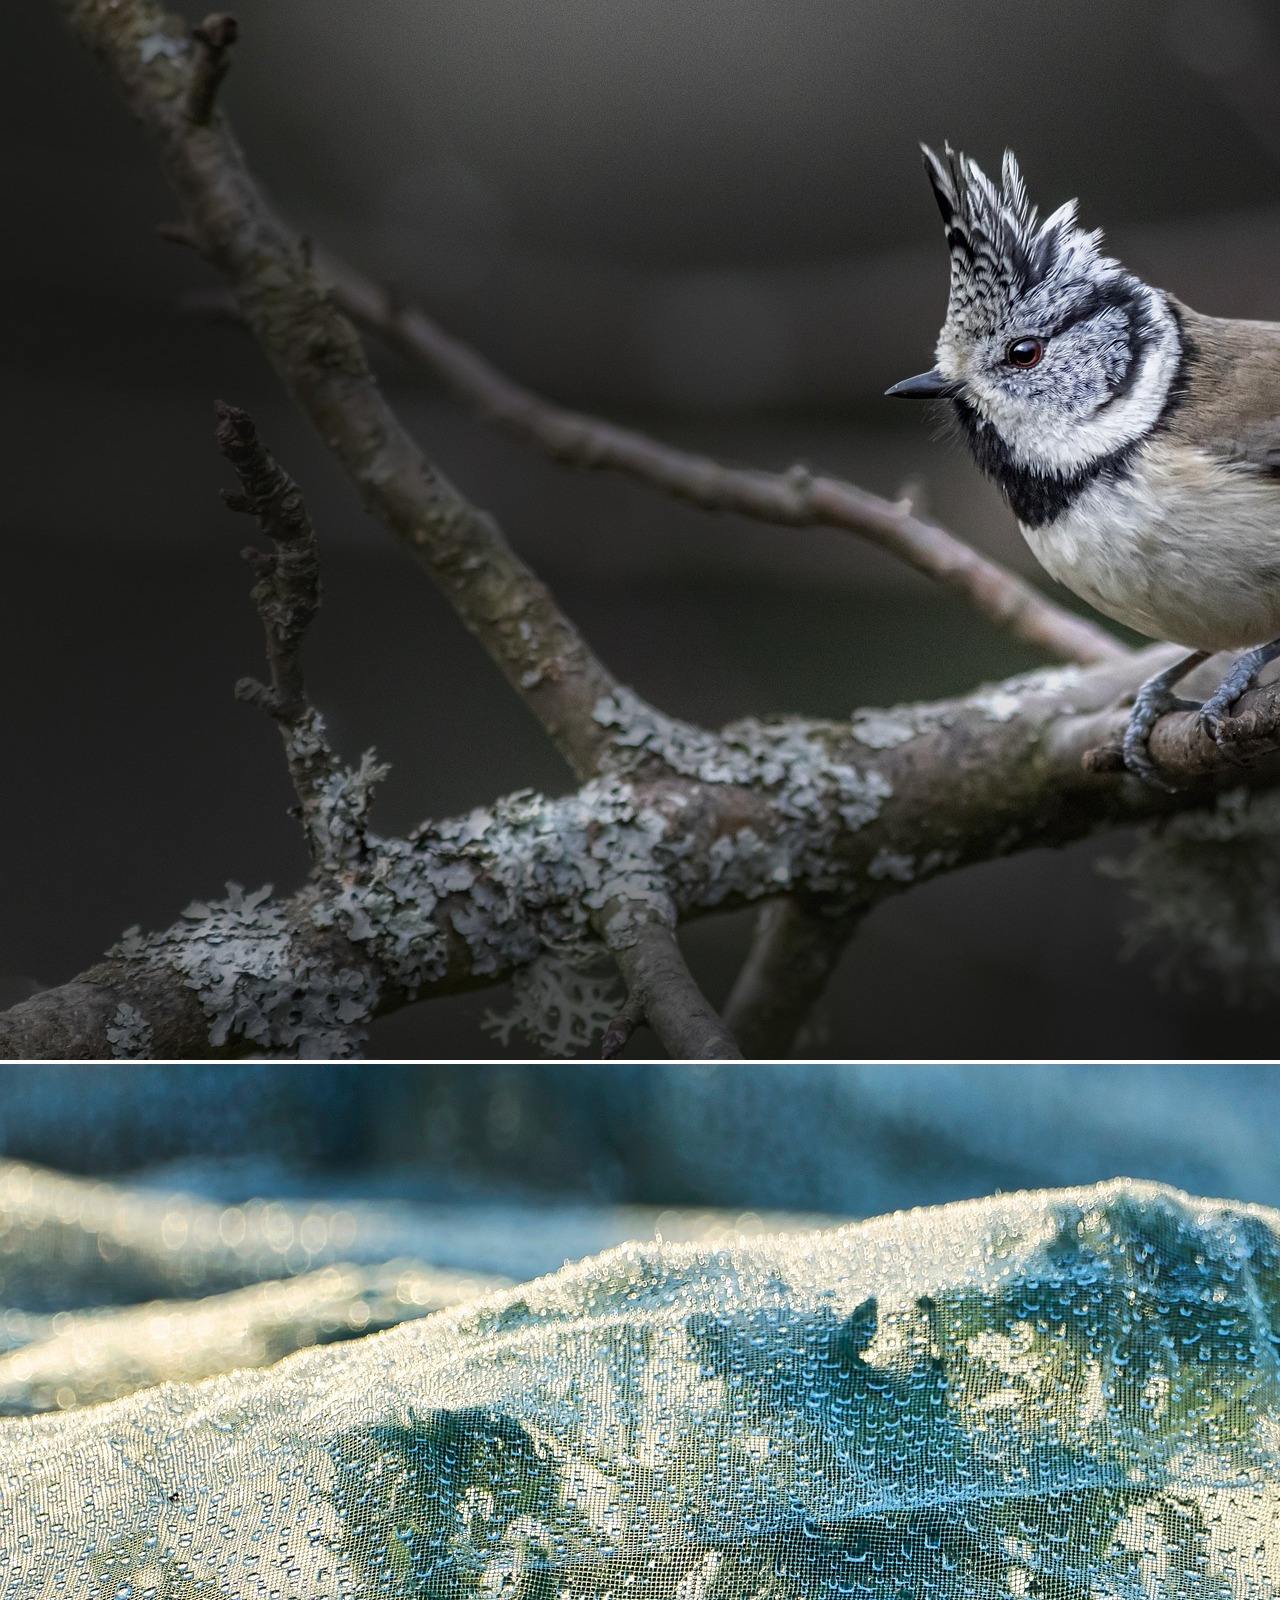
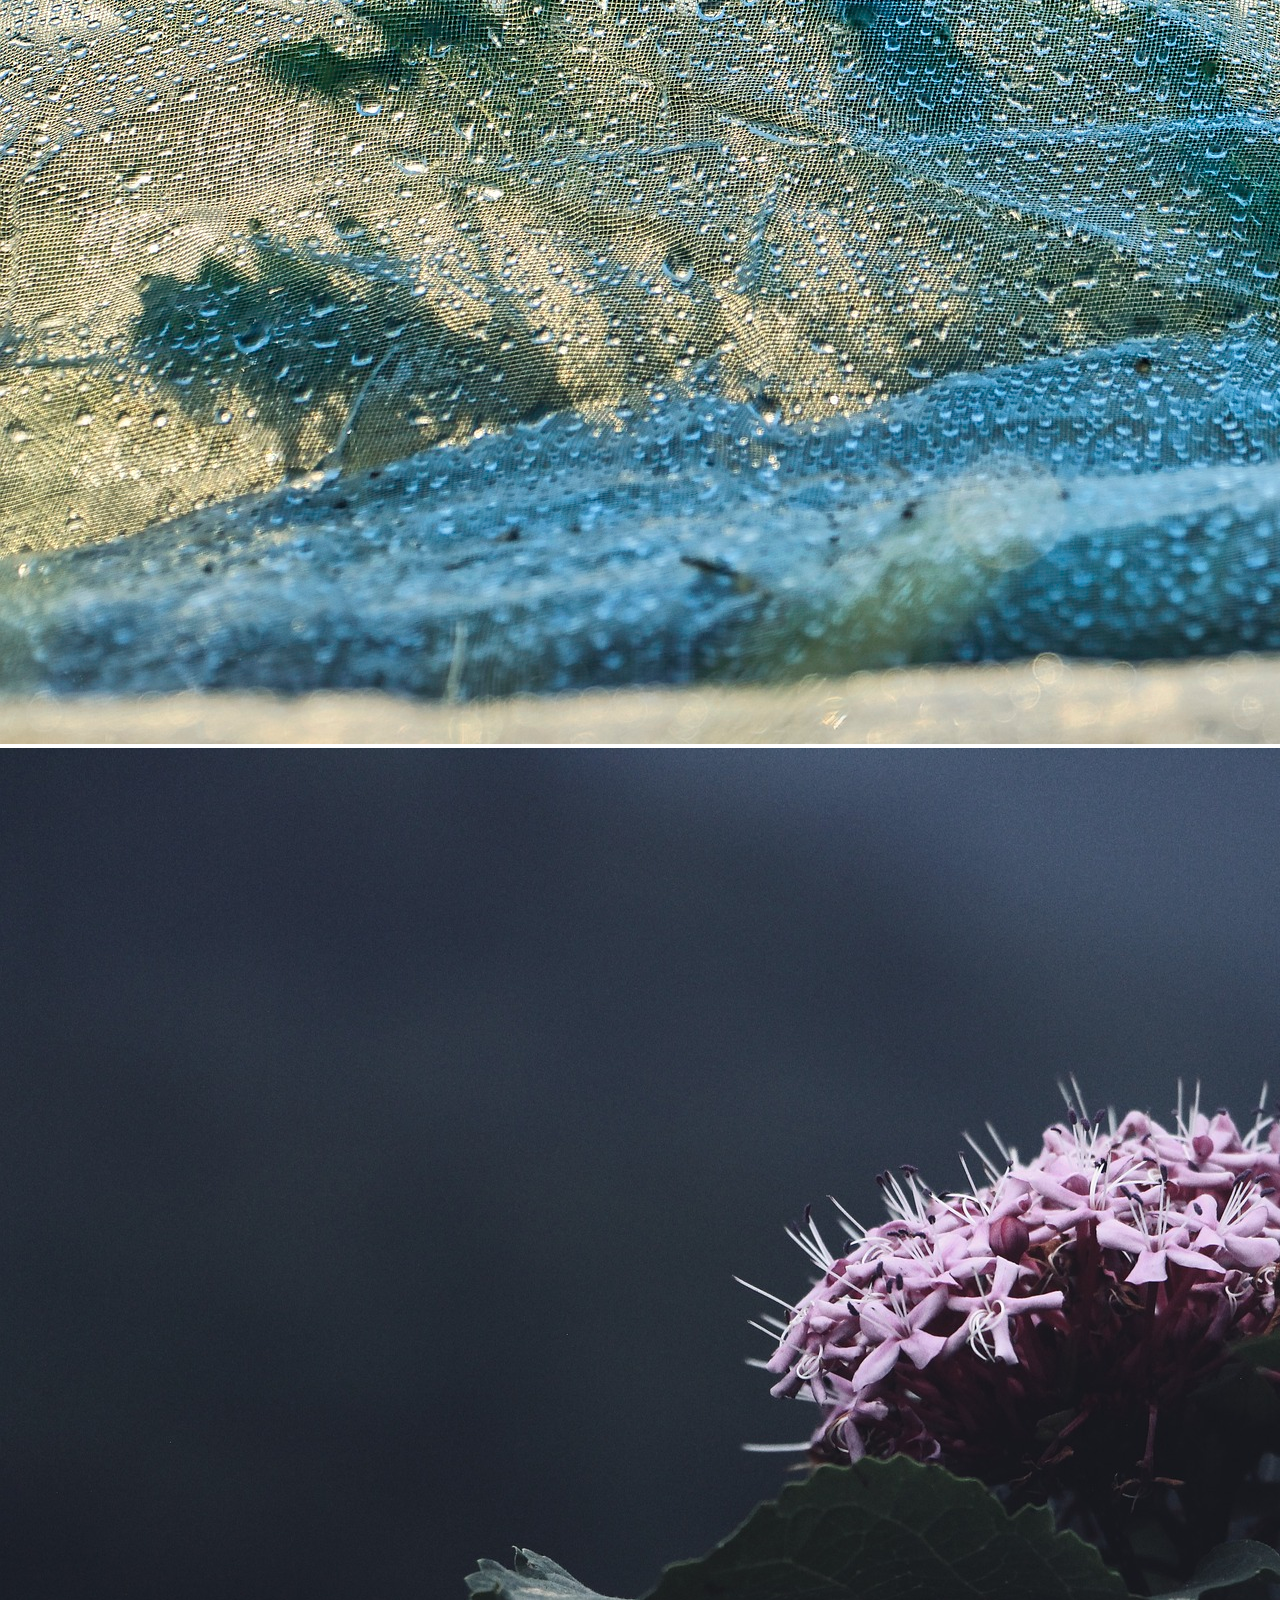
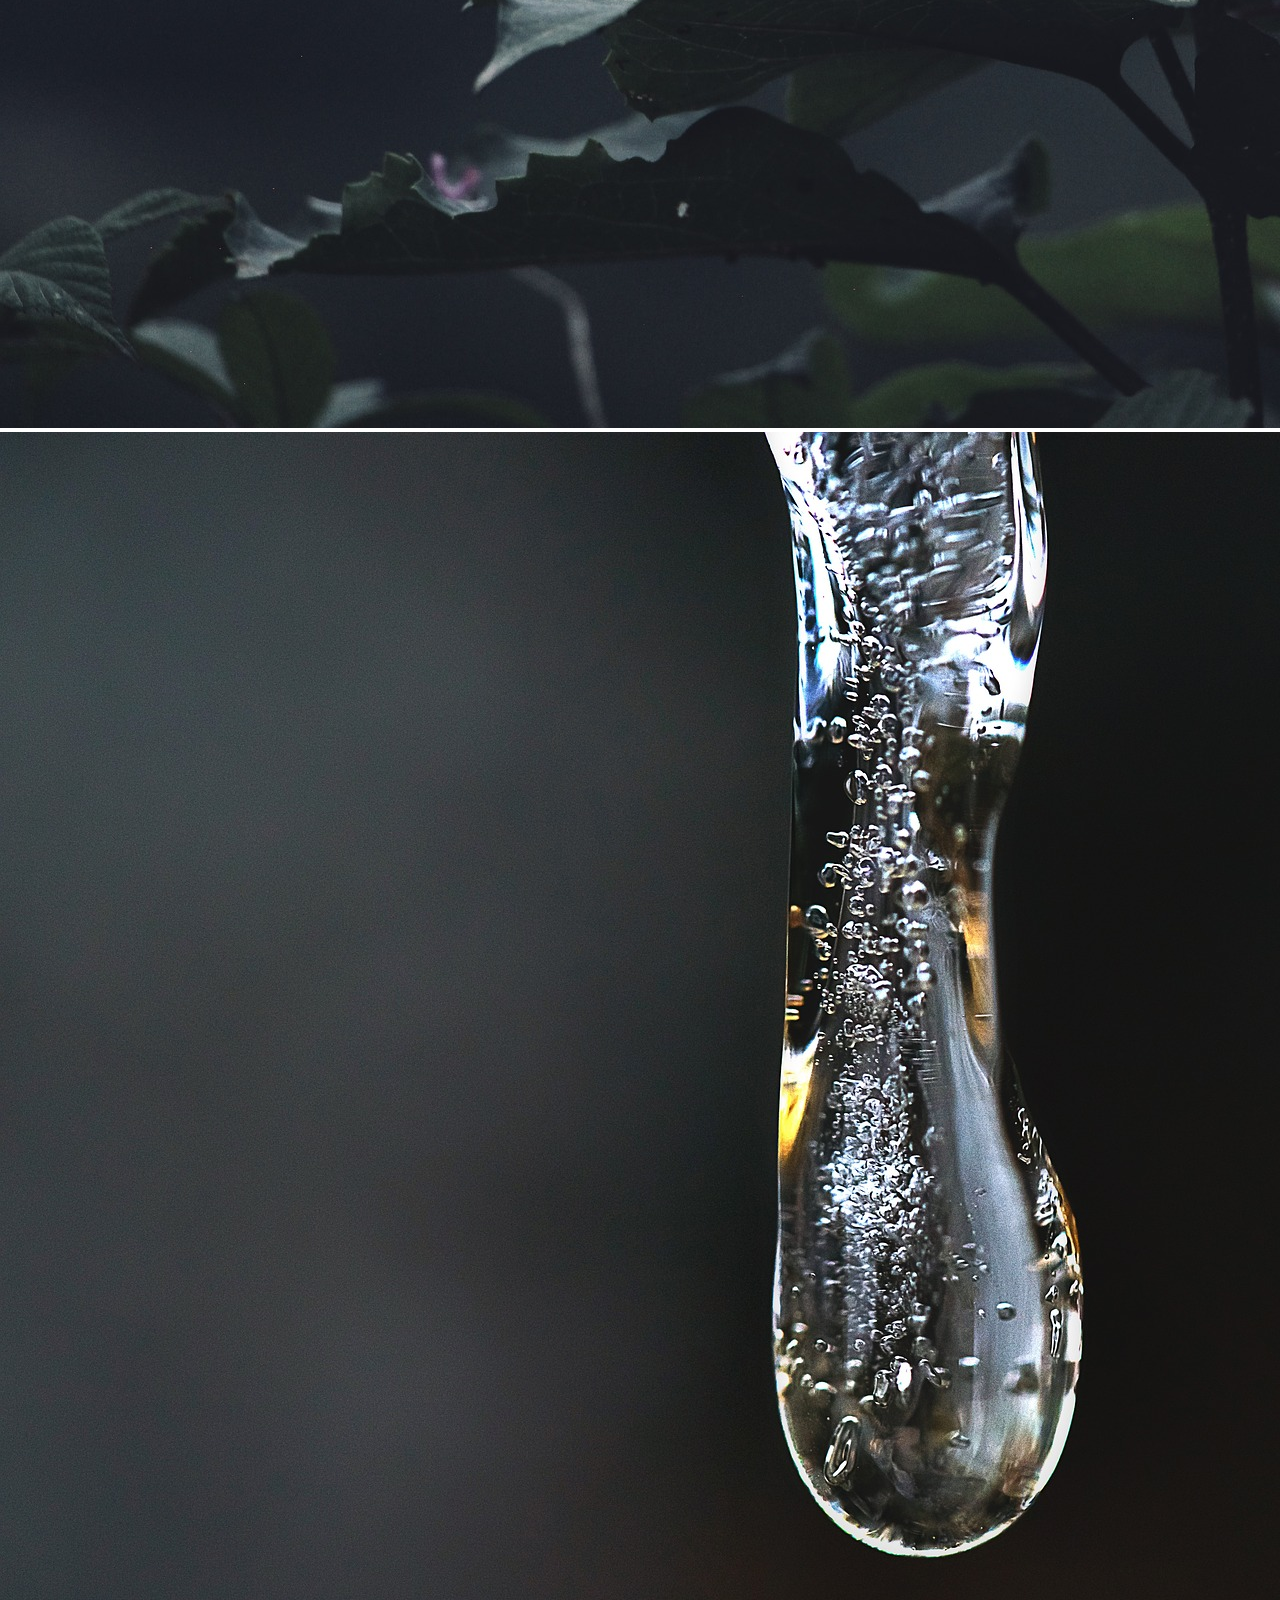
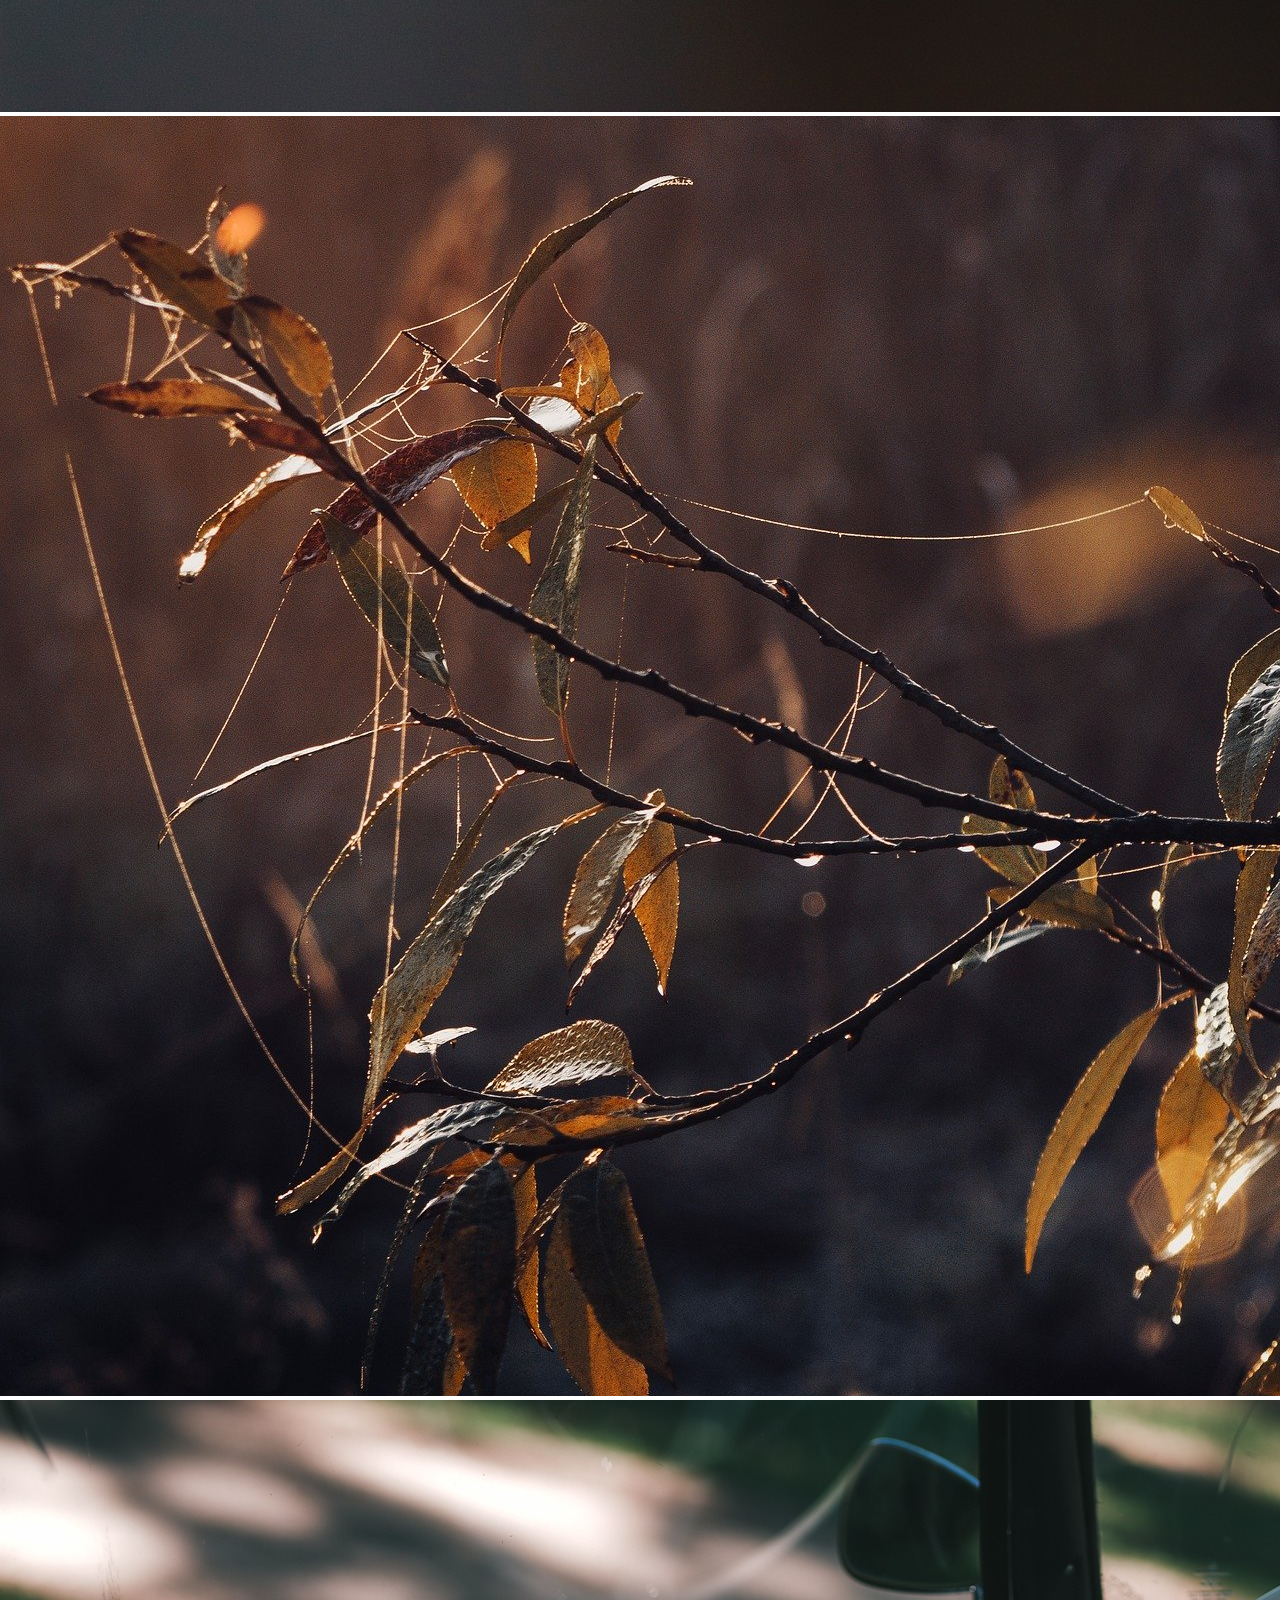
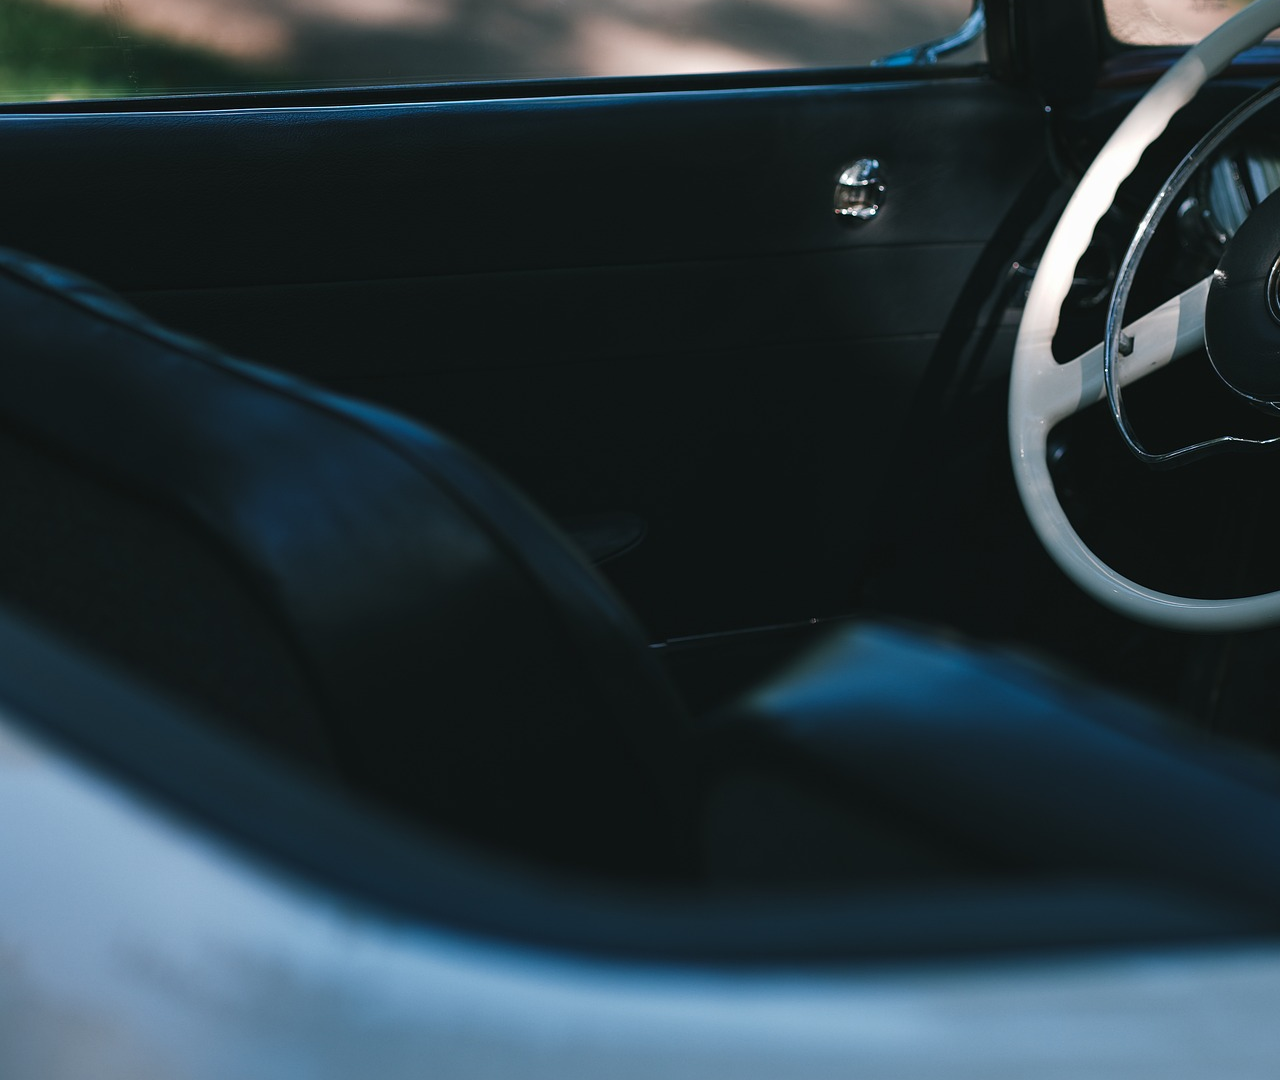
==== commit 584e8daa: "commit V061222_V2" ====
--- a/Index.html
+++ b/Index.html
@@ -102,18 +102,15 @@
     <section class="text-center py-5">
       <h1>Main Gallery</h1>
       <div class="row">
-        <div class="col-md-4">.g-col-6</div>
-        <div class="col-md-4">.g-col-6</div>
-        <div class="col-md-4">.g-col-6</div>
-        <div class="col-md-4">.g-col-6</div>
-        <div class="col-md-4">.g-col-6</div>
-        <div class="col-md-4">.g-col-6</div>
-        <div class="col-md-4">.g-col-6</div>
-        <div class="col-md-4">.g-col-6</div>
-        <div class="col-md-4">.g-col-6</div>
-        <div class="col-md-4">.g-col-6</div>
-        <div class="col-md-4">.g-col-6</div>
-        <div class="col-md-4">.g-col-6</div>
+        <div class="col-md-4"><img src="./src/Img/gallery_bird-7623166_1920.jpg" alt="img1"></div>
+        <div class="col-md-4"><img src="./src/Img/gallery_car-7614510_1920.jpg" alt="img2"></div>
+        <div class="col-md-4"><img src="./src/Img/gallery_dubai-7237750_1920.jpg" alt="img3"></div>
+        <div class="col-md-4"><img src="./src/Img/gallery_european-crested-tit-7575701_1920.jpg" alt="img4"></div>
+        <div class="col-md-4"><img src="./src/Img/gallery_fleece-7289944_1920.jpg" alt="img5"></div>
+        <div class="col-md-4"><img src="./src/Img/gallery_flower-7620426_1920.jpg" alt="img6"></div>
+        <div class="col-md-4"><img src="./src/Img/gallery_icicles-3004680_1920.jpg" alt="img7"></div>
+        <div class="col-md-4"><img src="./src/Img/gallery_leaves-7593093_1920.jpg" alt="img8"></div>
+        <div class="col-md-4"><img src="./src/Img/gallery_steering-wheel-7417390_1920.jpg" alt="img9"></div>
       </div>
     </section>
     <!--End Images-->
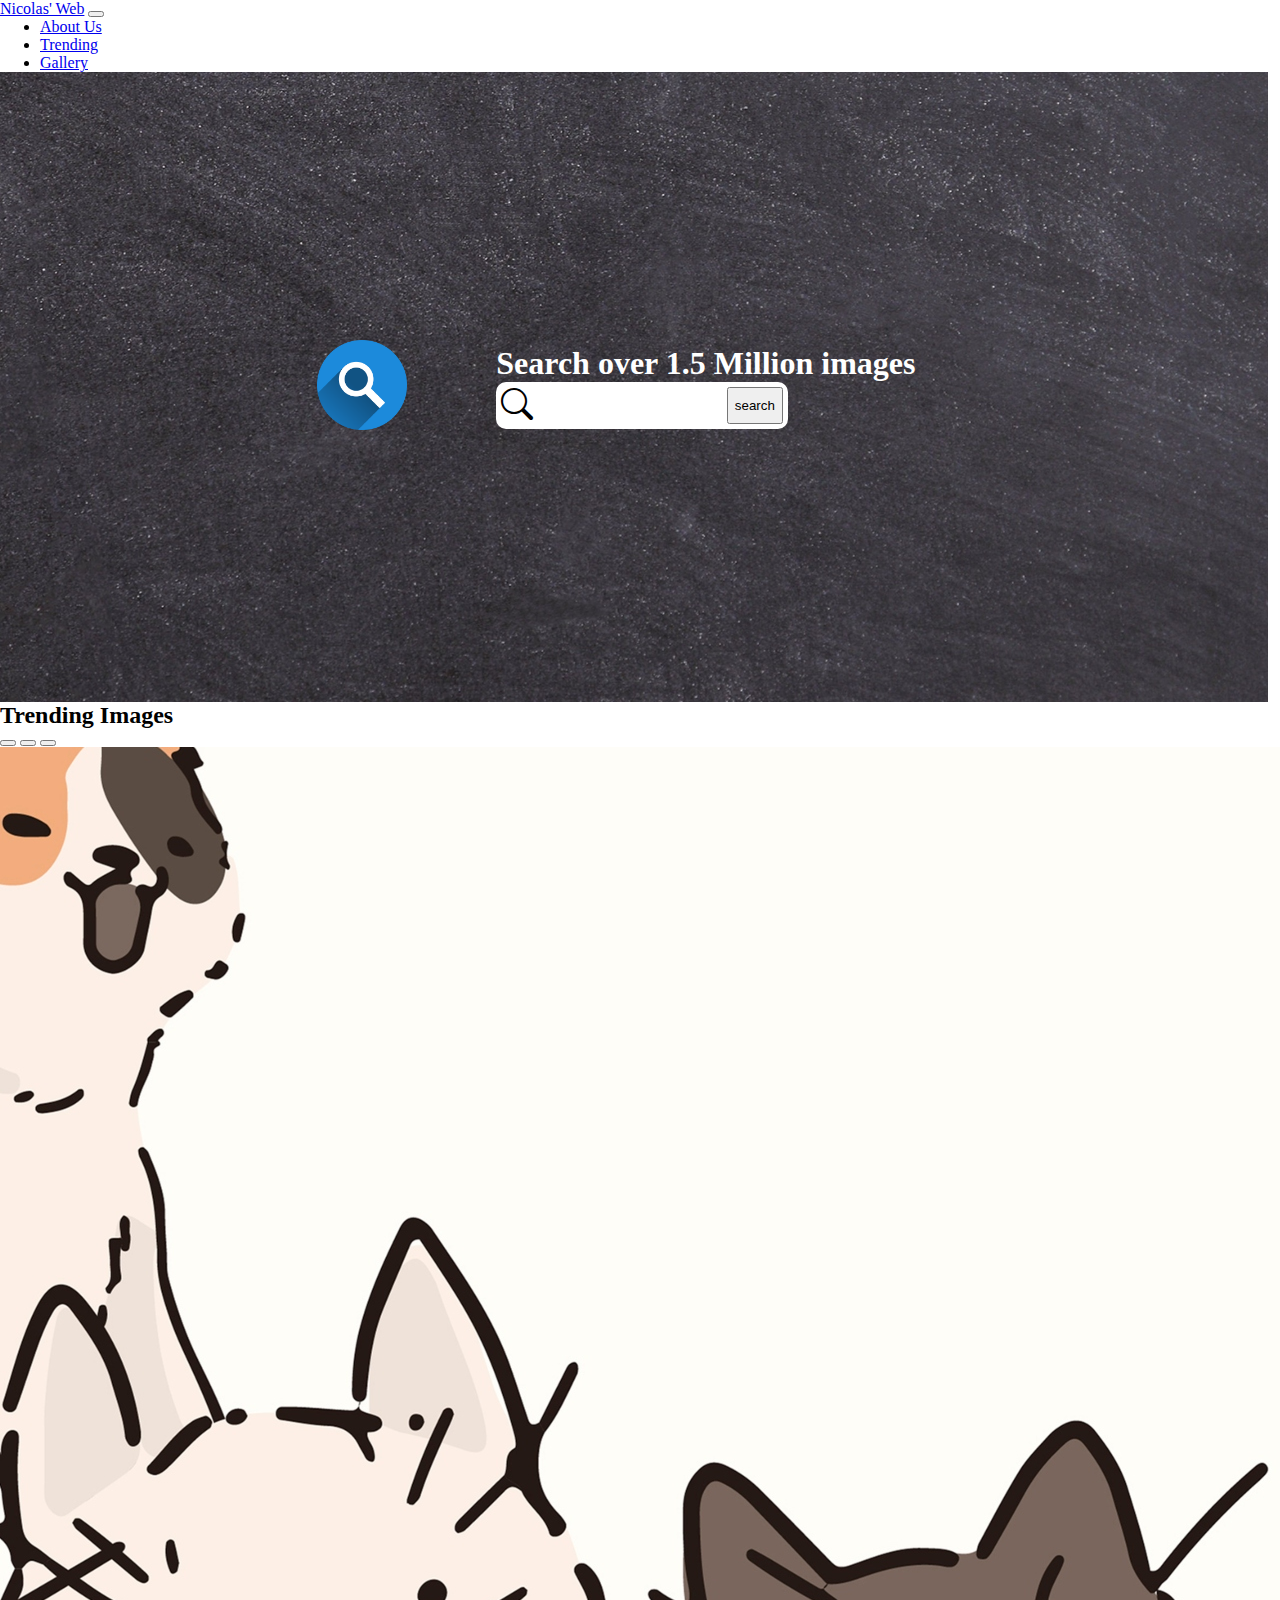
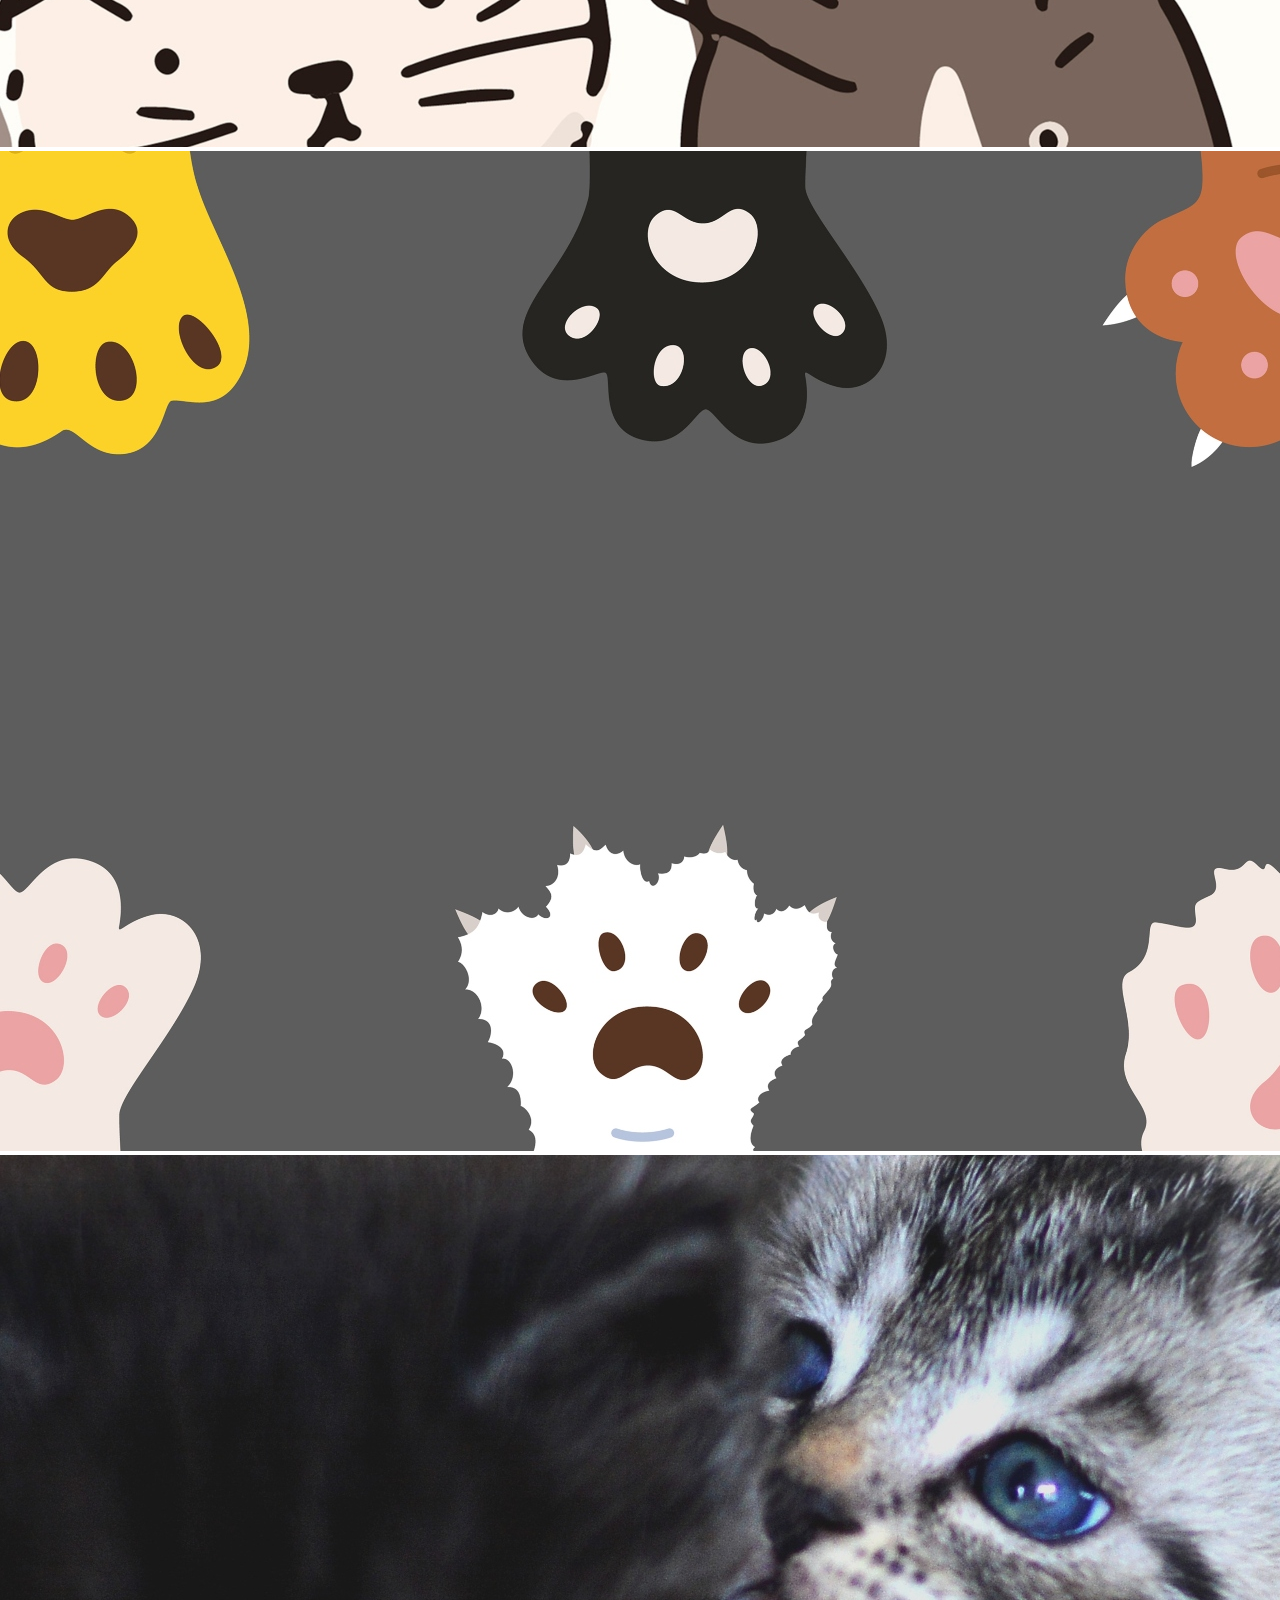
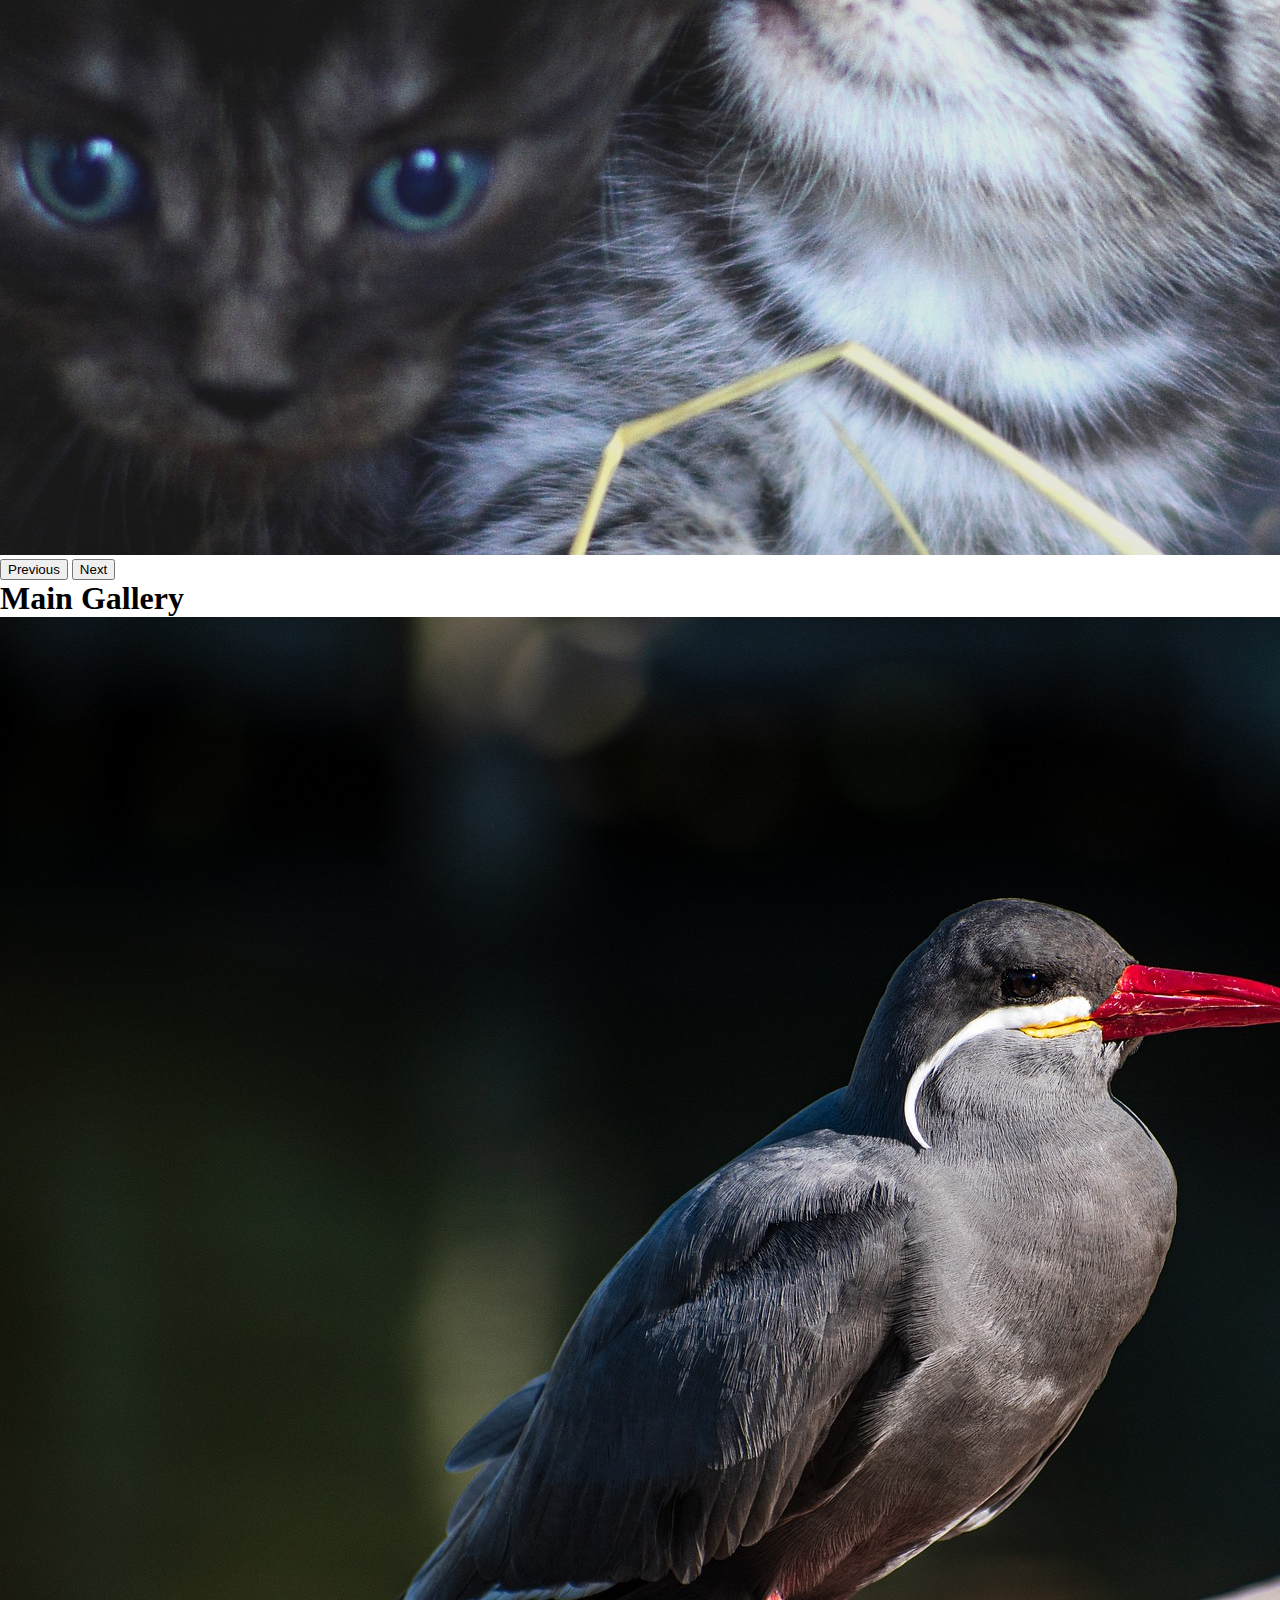
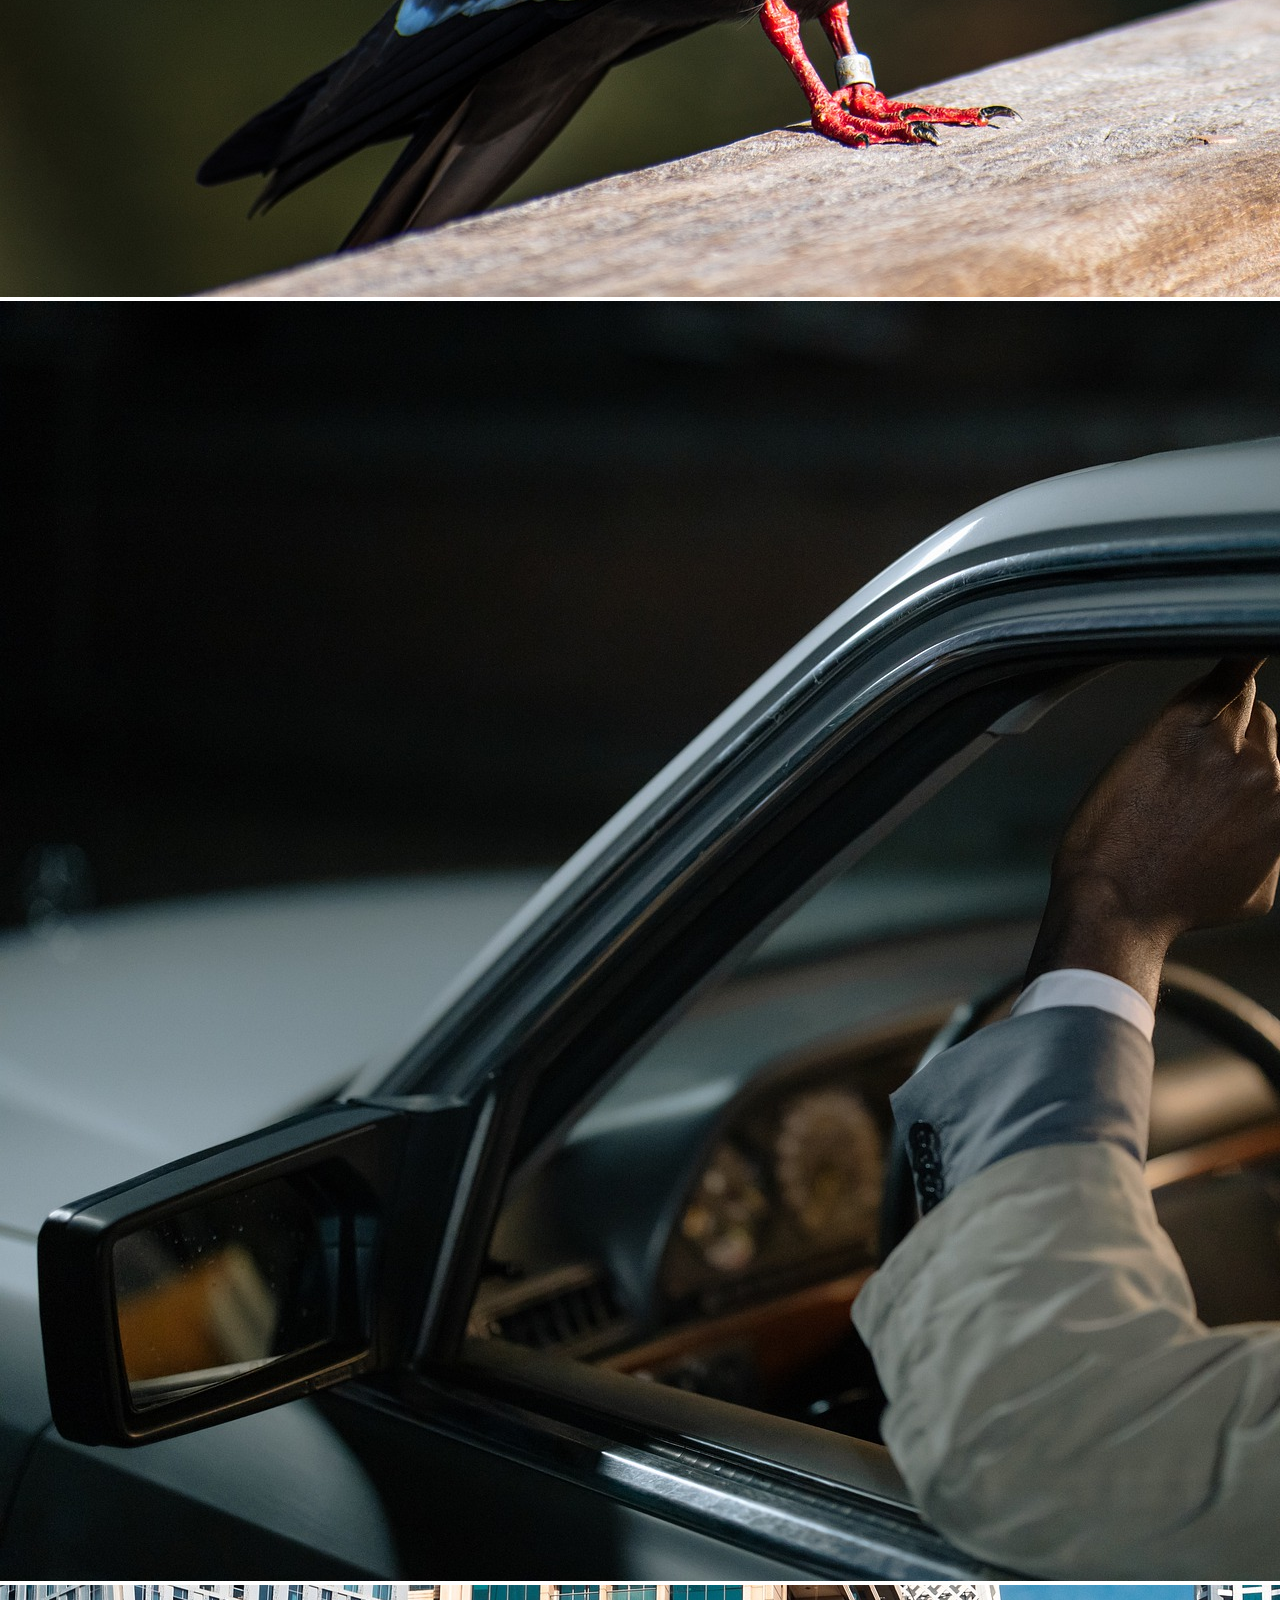
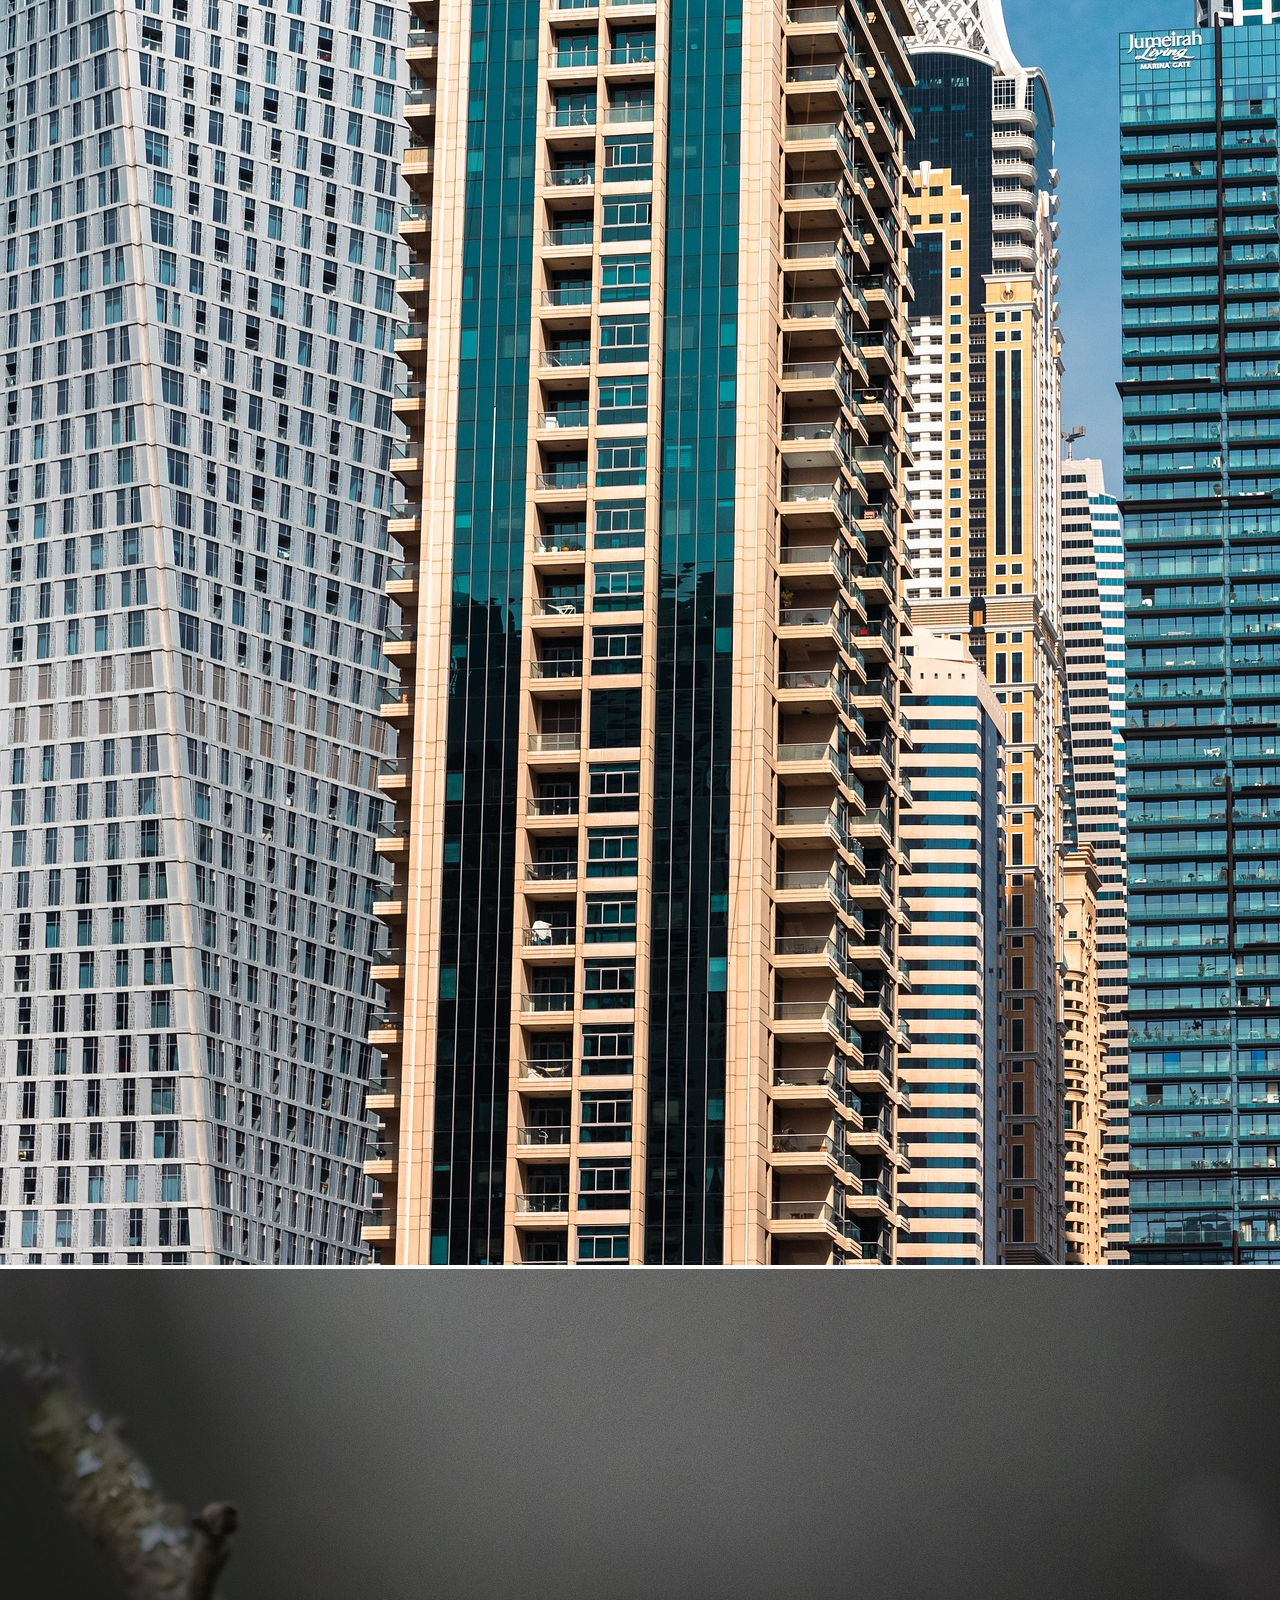
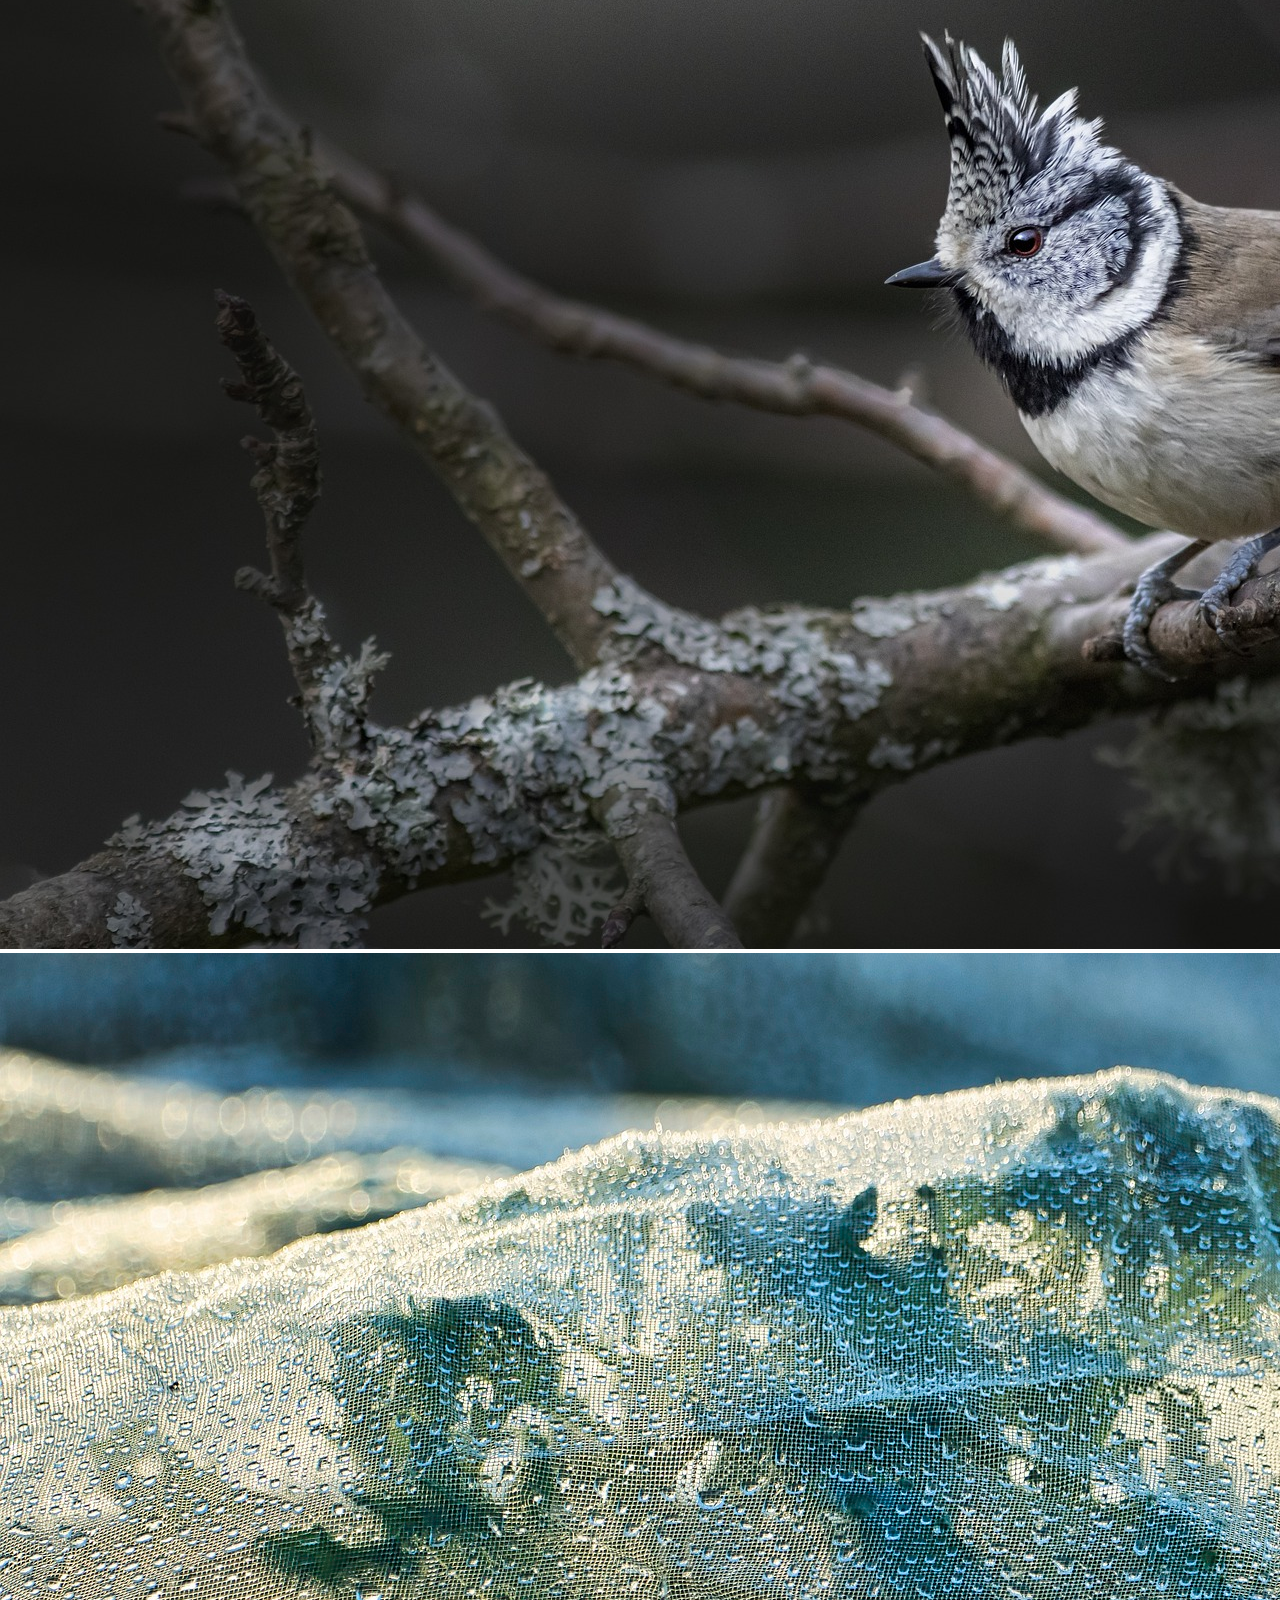
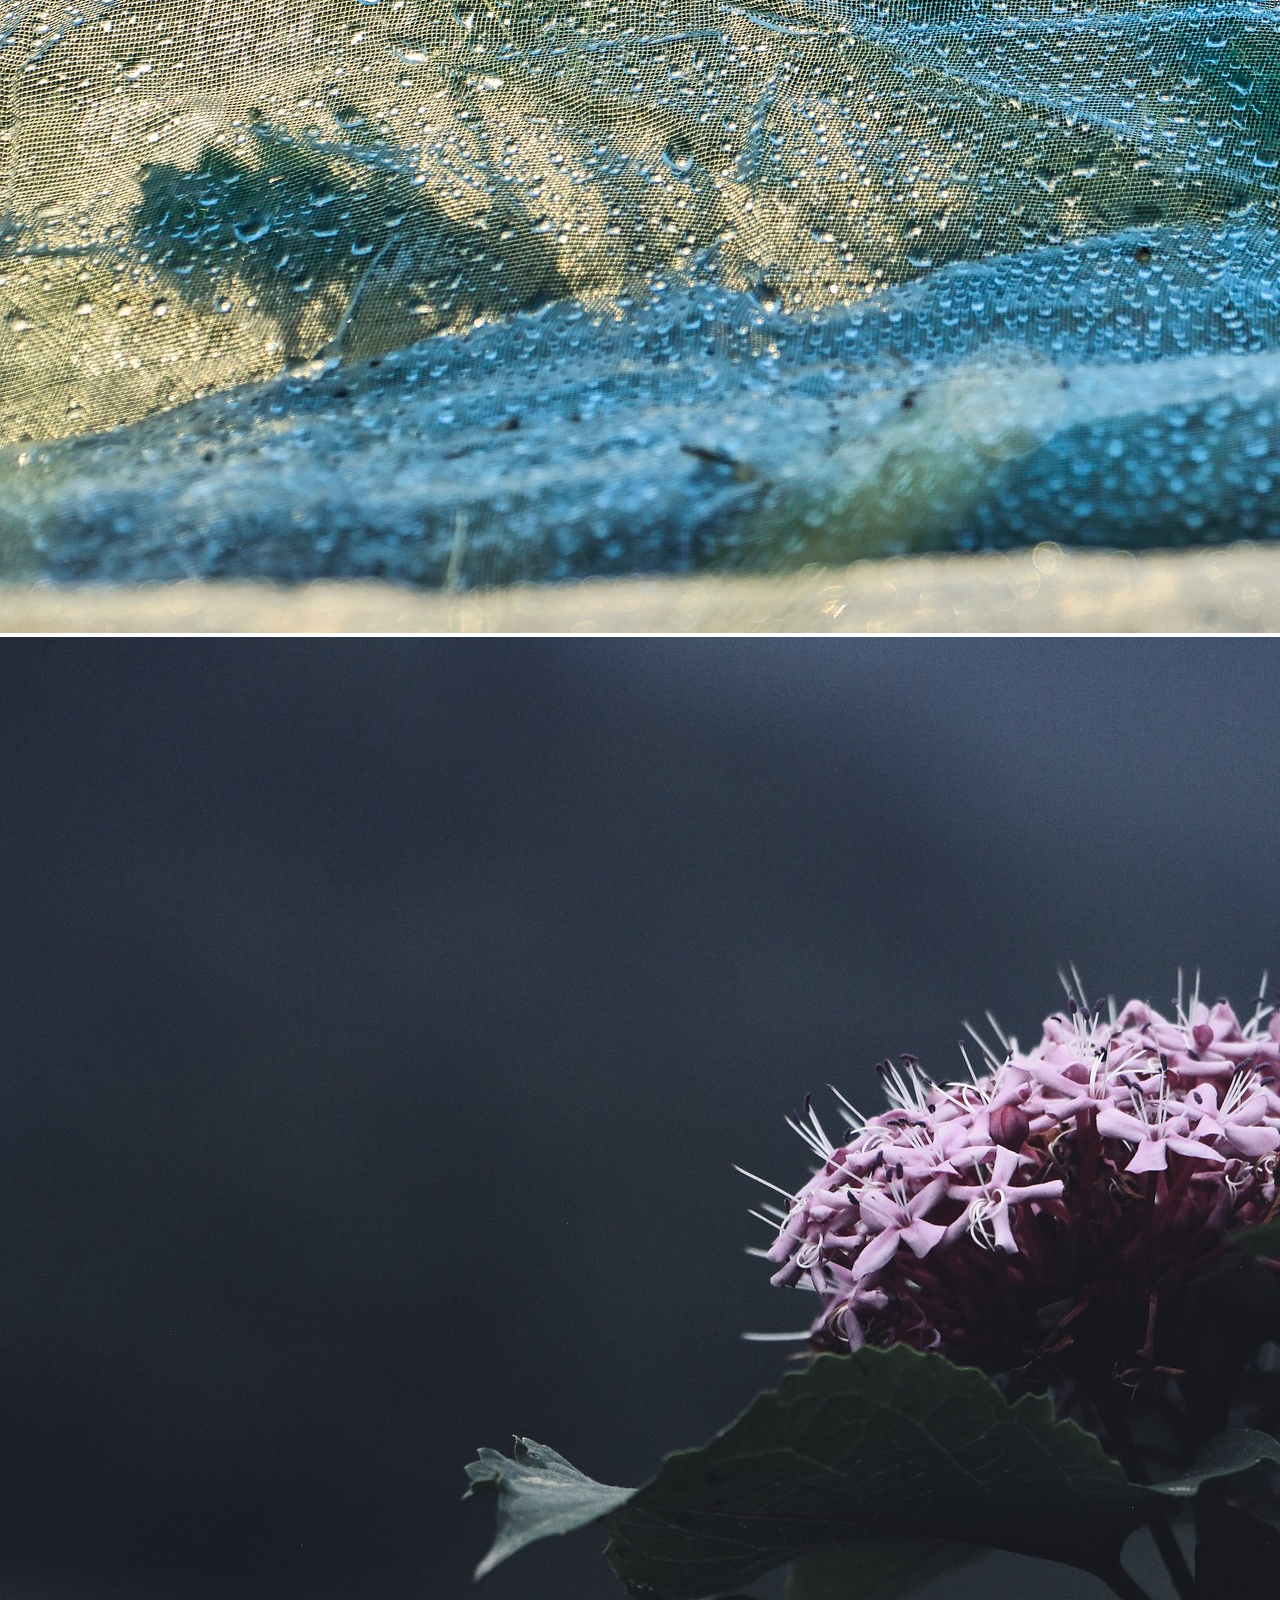
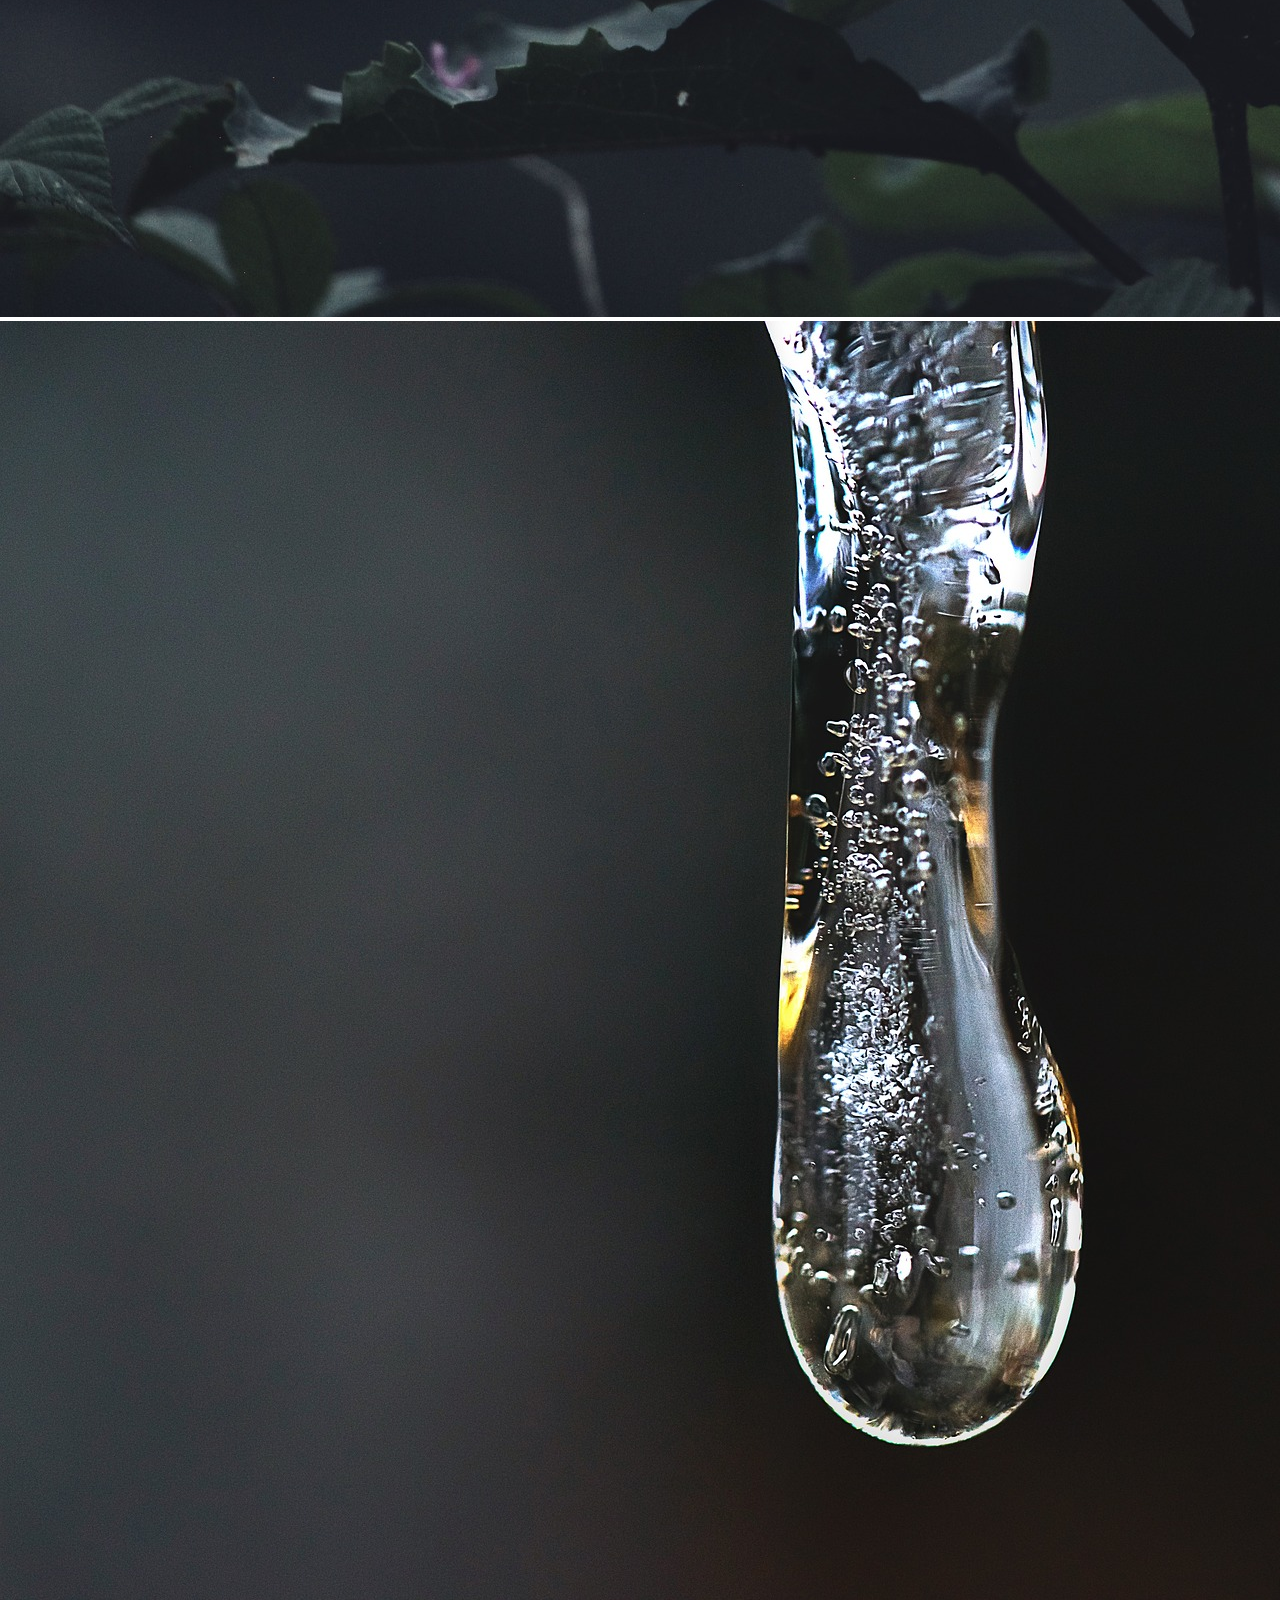
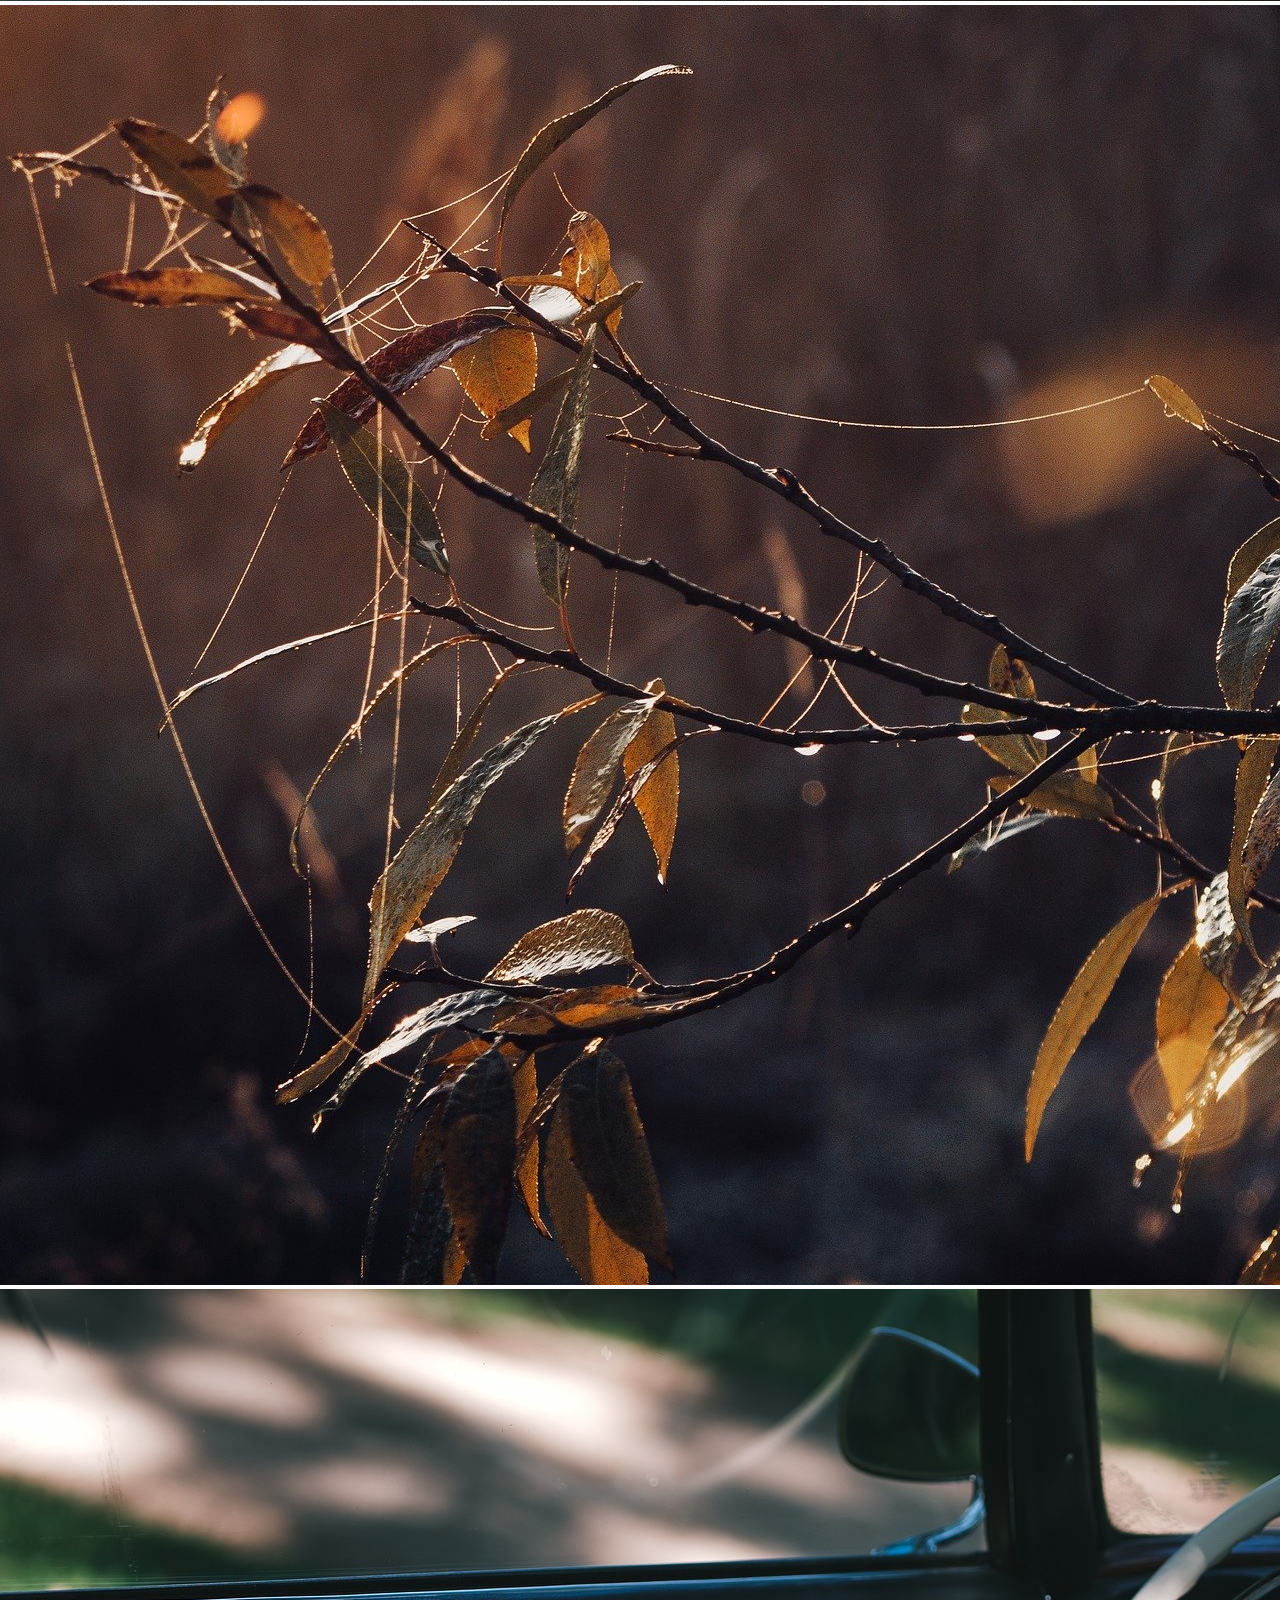
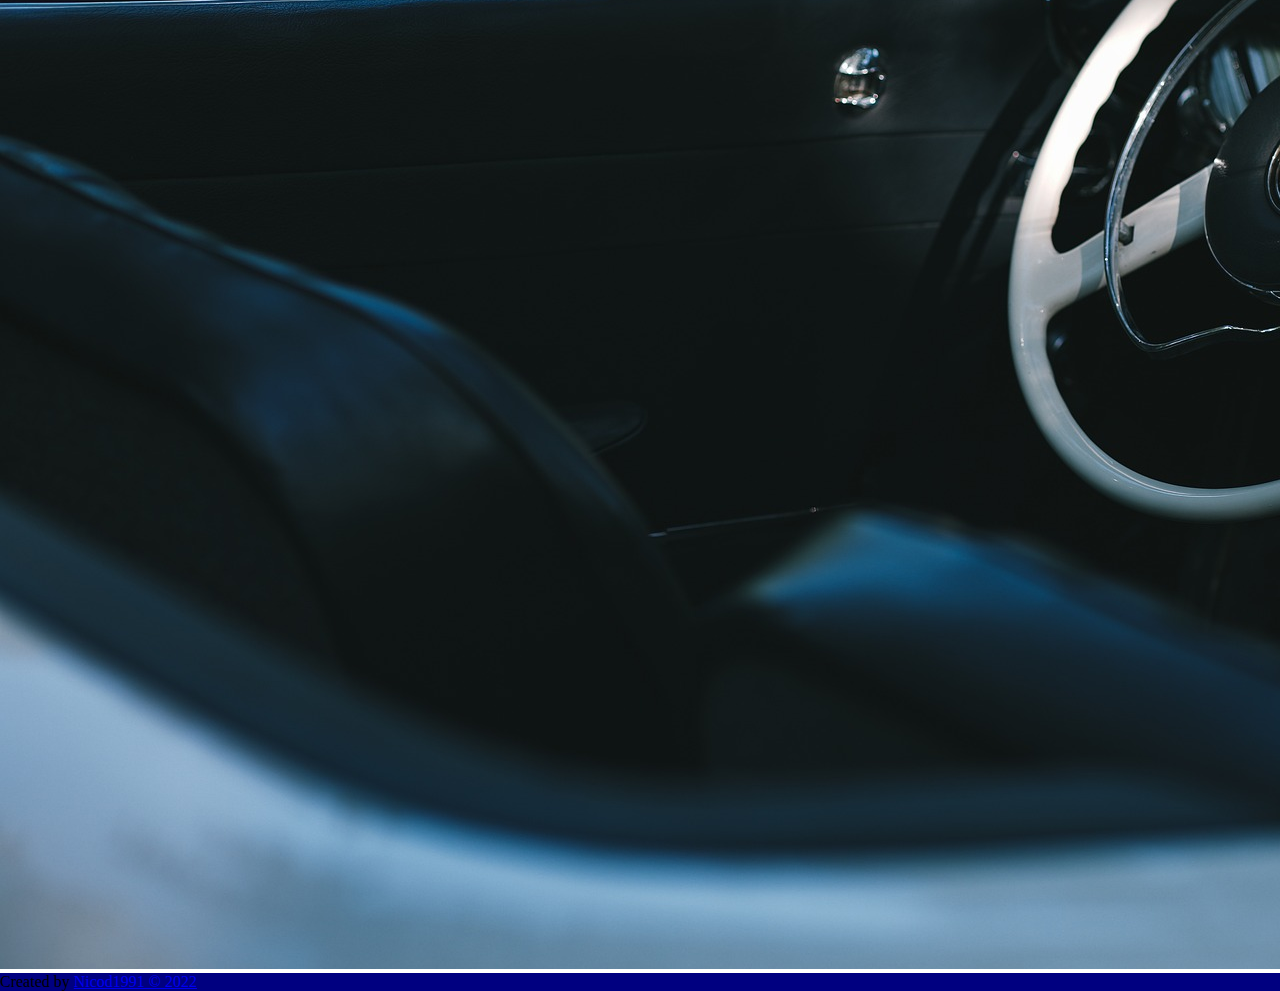
==== commit 963217f1: "commit V120622_final" ====
--- a/Index.html
+++ b/Index.html
@@ -13,45 +13,30 @@
     <!--Start Navbar-->
     <nav class="navbar navbar-expand-lg bg-light">
         <div class="container-fluid">
-          <a class="navbar-brand" href="#">Nicolas' Web</a>
+          <a class="navbar-brand" href="#search">Nicolas' Web</a>
           <button class="navbar-toggler" type="button" data-bs-toggle="collapse" data-bs-target="#navbarSupportedContent" aria-controls="navbarSupportedContent" aria-expanded="false" aria-label="Toggle navigation">
             <span class="navbar-toggler-icon"></span>
           </button>
           <div class="collapse navbar-collapse" id="navbarSupportedContent">
             <ul class="navbar-nav me-auto mb-2 mb-lg-0">
               <li class="nav-item">
-                <a class="nav-link active" aria-current="page" href="./src/pages/aboutUs.html">Home</a>
+                <a class="nav-link active" aria-current="page" href="./src/pages/aboutUs.html">About Us</a>
               </li>
               <li class="nav-item">
-                <a class="nav-link" href="#">Link</a>
-              </li>
-              <li class="nav-item dropdown">
-                <a class="nav-link dropdown-toggle" href="#" role="button" data-bs-toggle="dropdown" aria-expanded="false">
-                  Dropdown
-                </a>
-                <ul class="dropdown-menu">
-                  <li><a class="dropdown-item" href="#">Action</a></li>
-                  <li><a class="dropdown-item" href="#">Another action</a></li>
-                  <li><hr class="dropdown-divider"></li>
-                  <li><a class="dropdown-item" href="#">Something else here</a></li>
-                </ul>
+                <a class="nav-link" href="#trending">Trending</a>
               </li>
               <li class="nav-item">
-                <a class="nav-link disabled">Disabled</a>
+                <a class="nav-link" href="#images">Gallery</a>
               </li>
             </ul>
-            <form class="d-flex" role="search">
-              <input class="form-control me-2" type="search" placeholder="Search" aria-label="Search">
-              <button class="btn btn-outline-success" type="submit">Search</button>
-            </form>
           </div>
         </div>
       </nav>
     <!--End Navbar-->
 
     <!--Start Header-->
-       <div class="contenedor">
-        <img src="./src/Img/backgroundhero2.jpg" alt="base" id="base">
+       <div class="contenedor" id="search">
+        <img src="./src/Img/backgroundhero3.jpg" alt="base" id="base">
         <div id="overlay"></div>
         <div class="search">
             <img src="./src/Img/search.png" alt="magnifier" id="magnifier">
@@ -69,7 +54,7 @@
     <!--End Header-->
     <!--Start Carousel-->
     <section>
-      <h2 class="text-center display-6">Trending Images</h2>
+      <h2 class="text-center display-6" id="trending">Trending Images</h2>
       <div id="carouselExampleIndicators" class="carousel slide" data-bs-ride="true">
         <div class="carousel-indicators">
           <button type="button" data-bs-target="#carouselExampleIndicators" data-bs-slide-to="0" class="active" aria-current="true" aria-label="Slide 1"></button>
@@ -99,30 +84,29 @@
     </section>
     <!--End Carousel-->
     <!--Start Images-->
-    <section class="text-center py-5">
+    <section class="text-center py-5" id="images">
       <h1>Main Gallery</h1>
       <div class="row">
-        <div class="col-md-4"><img src="./src/Img/gallery_bird-7623166_1920.jpg" alt="img1"></div>
-        <div class="col-md-4"><img src="./src/Img/gallery_car-7614510_1920.jpg" alt="img2"></div>
-        <div class="col-md-4"><img src="./src/Img/gallery_dubai-7237750_1920.jpg" alt="img3"></div>
-        <div class="col-md-4"><img src="./src/Img/gallery_european-crested-tit-7575701_1920.jpg" alt="img4"></div>
-        <div class="col-md-4"><img src="./src/Img/gallery_fleece-7289944_1920.jpg" alt="img5"></div>
-        <div class="col-md-4"><img src="./src/Img/gallery_flower-7620426_1920.jpg" alt="img6"></div>
-        <div class="col-md-4"><img src="./src/Img/gallery_icicles-3004680_1920.jpg" alt="img7"></div>
-        <div class="col-md-4"><img src="./src/Img/gallery_leaves-7593093_1920.jpg" alt="img8"></div>
-        <div class="col-md-4"><img src="./src/Img/gallery_steering-wheel-7417390_1920.jpg" alt="img9"></div>
+        <div class="col-md-4"><img class="img-fluid" src="./src/Img/gallery_bird-7623166_1920.jpg" alt="img1"></div>
+        <div class="col-md-4"><img class="img-fluid" src="./src/Img/gallery_car-7614510_1920.jpg" alt="img2"></div>
+        <div class="col-md-4"><img class="img-fluid" src="./src/Img/gallery_dubai-7237750_1920.jpg" alt="img3"></div>
+        <div class="col-md-4"><img class="img-fluid" src="./src/Img/gallery_european-crested-tit-7575701_1920.jpg" alt="img4"></div>
+        <div class="col-md-4"><img class="img-fluid" src="./src/Img/gallery_fleece-7289944_1920.jpg" alt="img5"></div>
+        <div class="col-md-4"><img class="img-fluid" src="./src/Img/gallery_flower-7620426_1920.jpg" alt="img6"></div>
+        <div class="col-md-4"><img class="img-fluid" src="./src/Img/gallery_icicles-3004680_1920.jpg" alt="img7"></div>
+        <div class="col-md-4"><img class="img-fluid" src="./src/Img/gallery_leaves-7593093_1920.jpg" alt="img8"></div>
+        <div class="col-md-4"><img class="img-fluid" src="./src/Img/gallery_steering-wheel-7417390_1920.jpg" alt="img9"></div>
       </div>
     </section>
     <!--End Images-->
-    <!--
-      <section>
-        <h1 class="text-center">Cat's life</h1>
-        <div class="paws">
-            <p>Lorem ipsum dolor sit amet consectetur, adipisicing elit. Corrupti expedita dolore eveniet tempora, repudiandae est.</p>
-            <img src="./src/Img/dog-1532627_1280.png" alt="catdog">
-        </div>
-      </section>
-    -->
+    <!--Start Footer-->
+    <footer class="py-5 mt-5">
+      <p class="text-center text-white">
+          Created by <a href="mailto:nicoduque1821@hotmail.com">Nicod1991 &copy; 2022</a>
+      </p>
+  </footer>
+  <!--End Footer-->
+
     
 
 
--- a/src/CSS/Styles.css
+++ b/src/CSS/Styles.css
@@ -18,7 +18,7 @@
     grid-template-rows: repeat(8,auto);
 }
 #base{
-    width: 98.7vw;
+    width: 99.1vw;
     height: 70vh;
     grid-column: 1/9;
     grid-row: 1/9;
@@ -44,16 +44,13 @@
     display: flex;
     justify-content: space-between;
     background-color: white;
-    width: 30vw;
+    width: 22vw;
     padding: 5px;
     border-radius: 10px;
 }
 #barrabusqueda{
     border: none;
 }
-/*#botonbusqueda{
-    margin-left: 8rem;
-}*/
 .searchbar{
     grid-column: 4/6;
     grid-row: 3/4;   
@@ -67,14 +64,9 @@
     height: 100px; 
     background-color: black;
 }
-/*.paws{
-    display: flex;
-    margin-left: 10px;
-    margin-right: 10px;
+#images{
+    width: 99vw;
 }
-.paws p{
-    width: 50vw;
-}
-.paws img{
-    width: 30vw;
-}*/+footer{
+    background-color: navy;
+}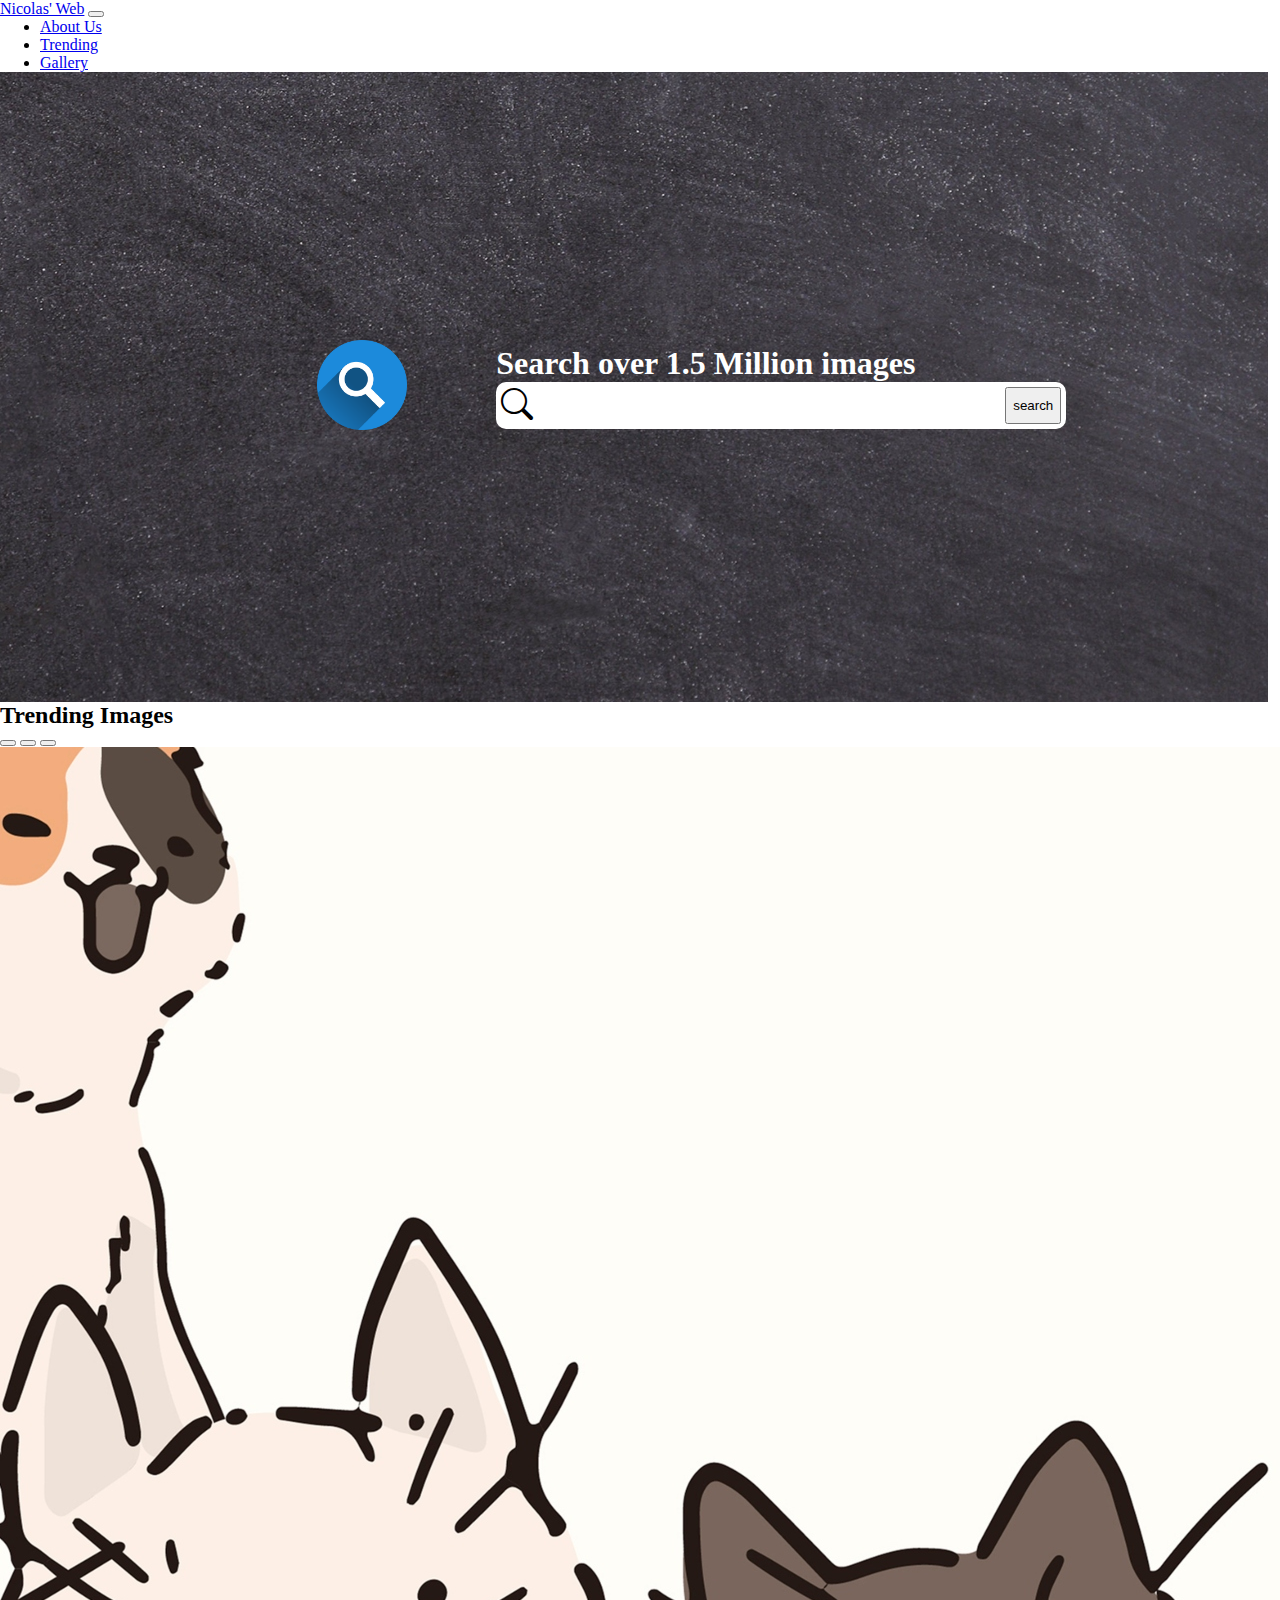
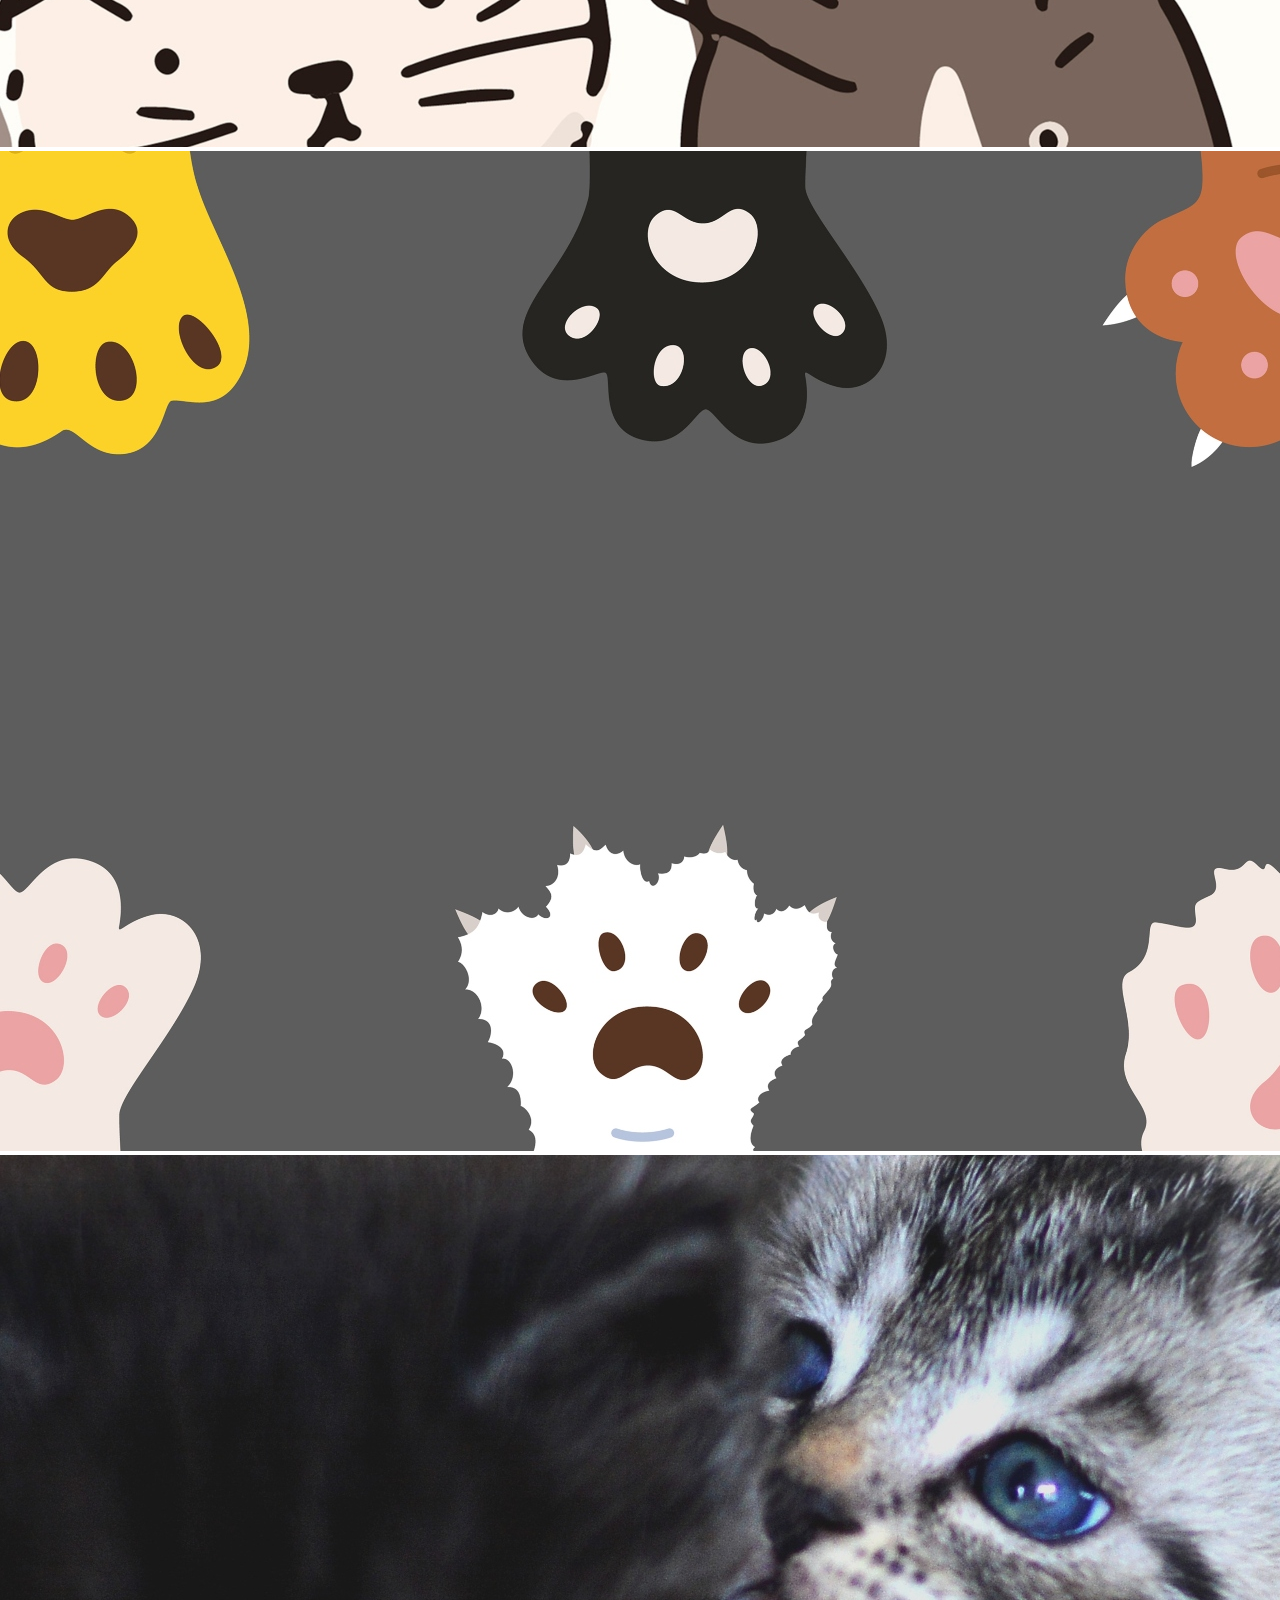
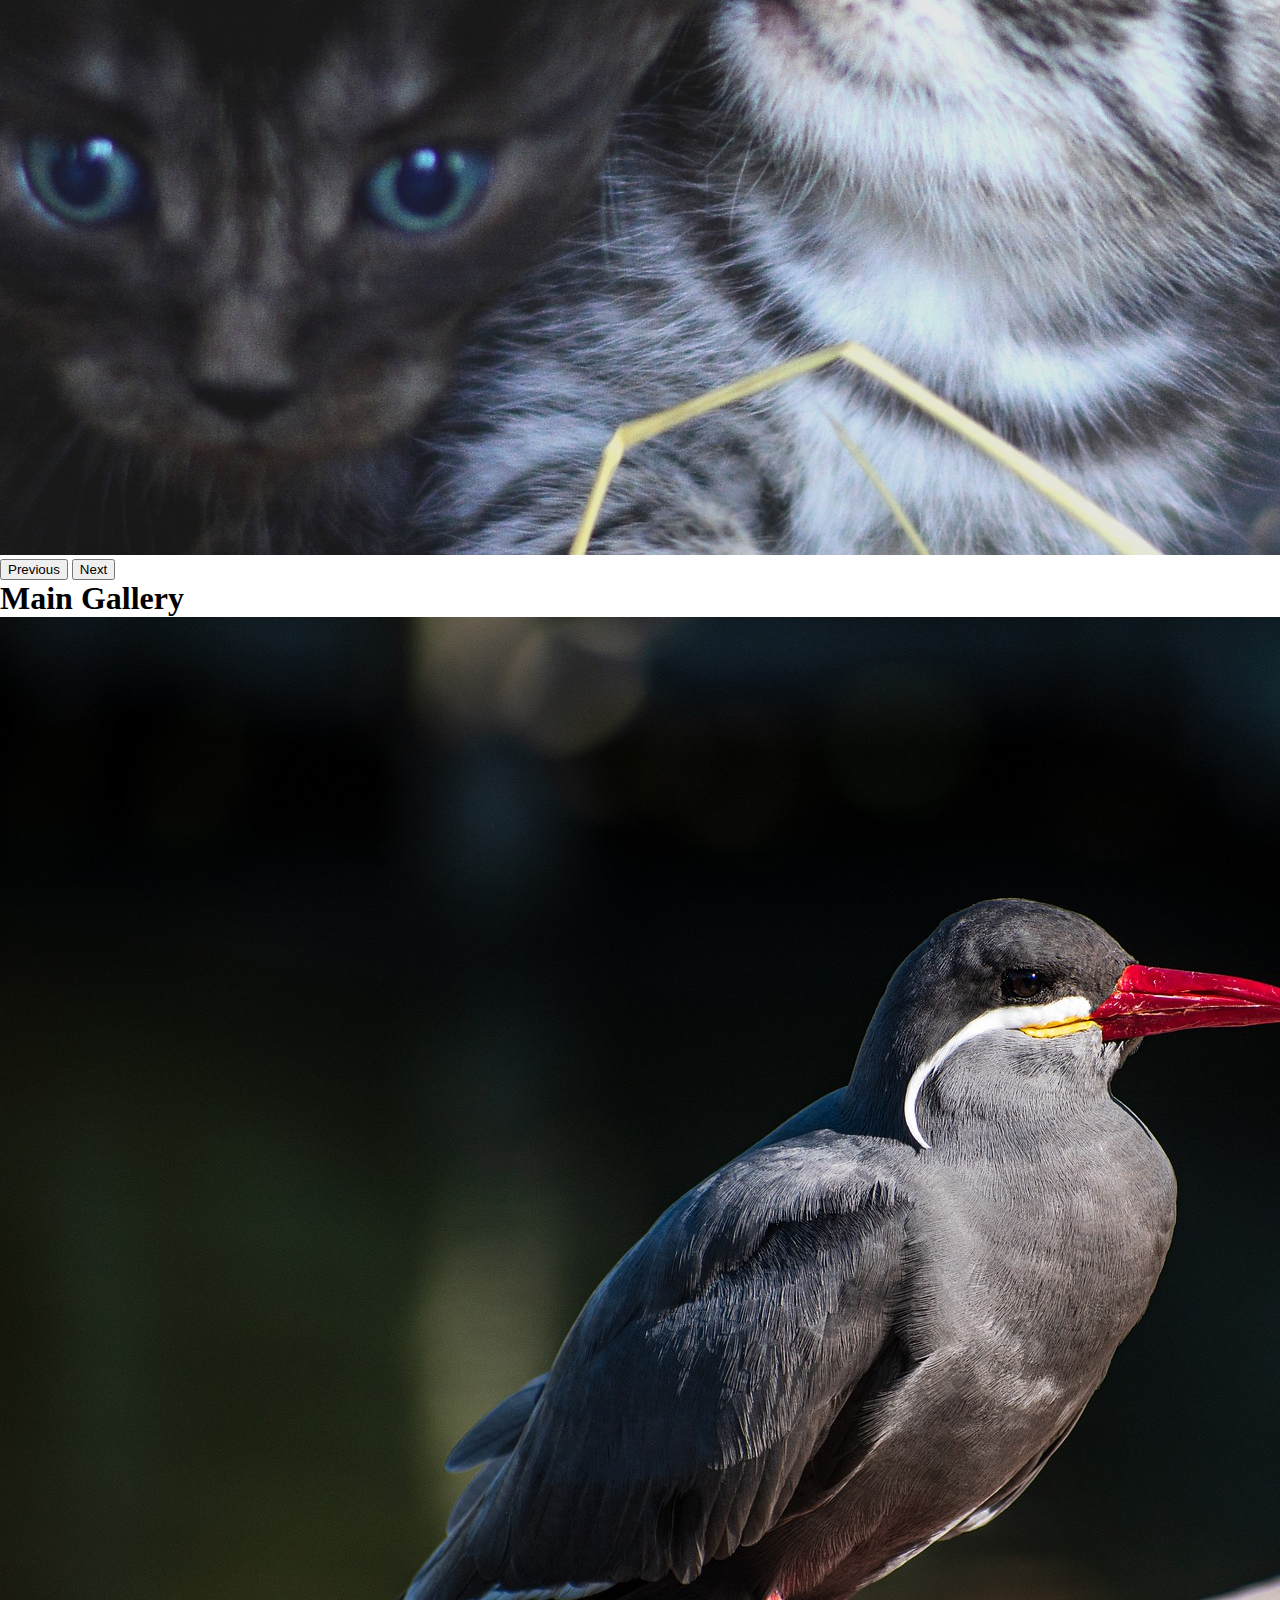
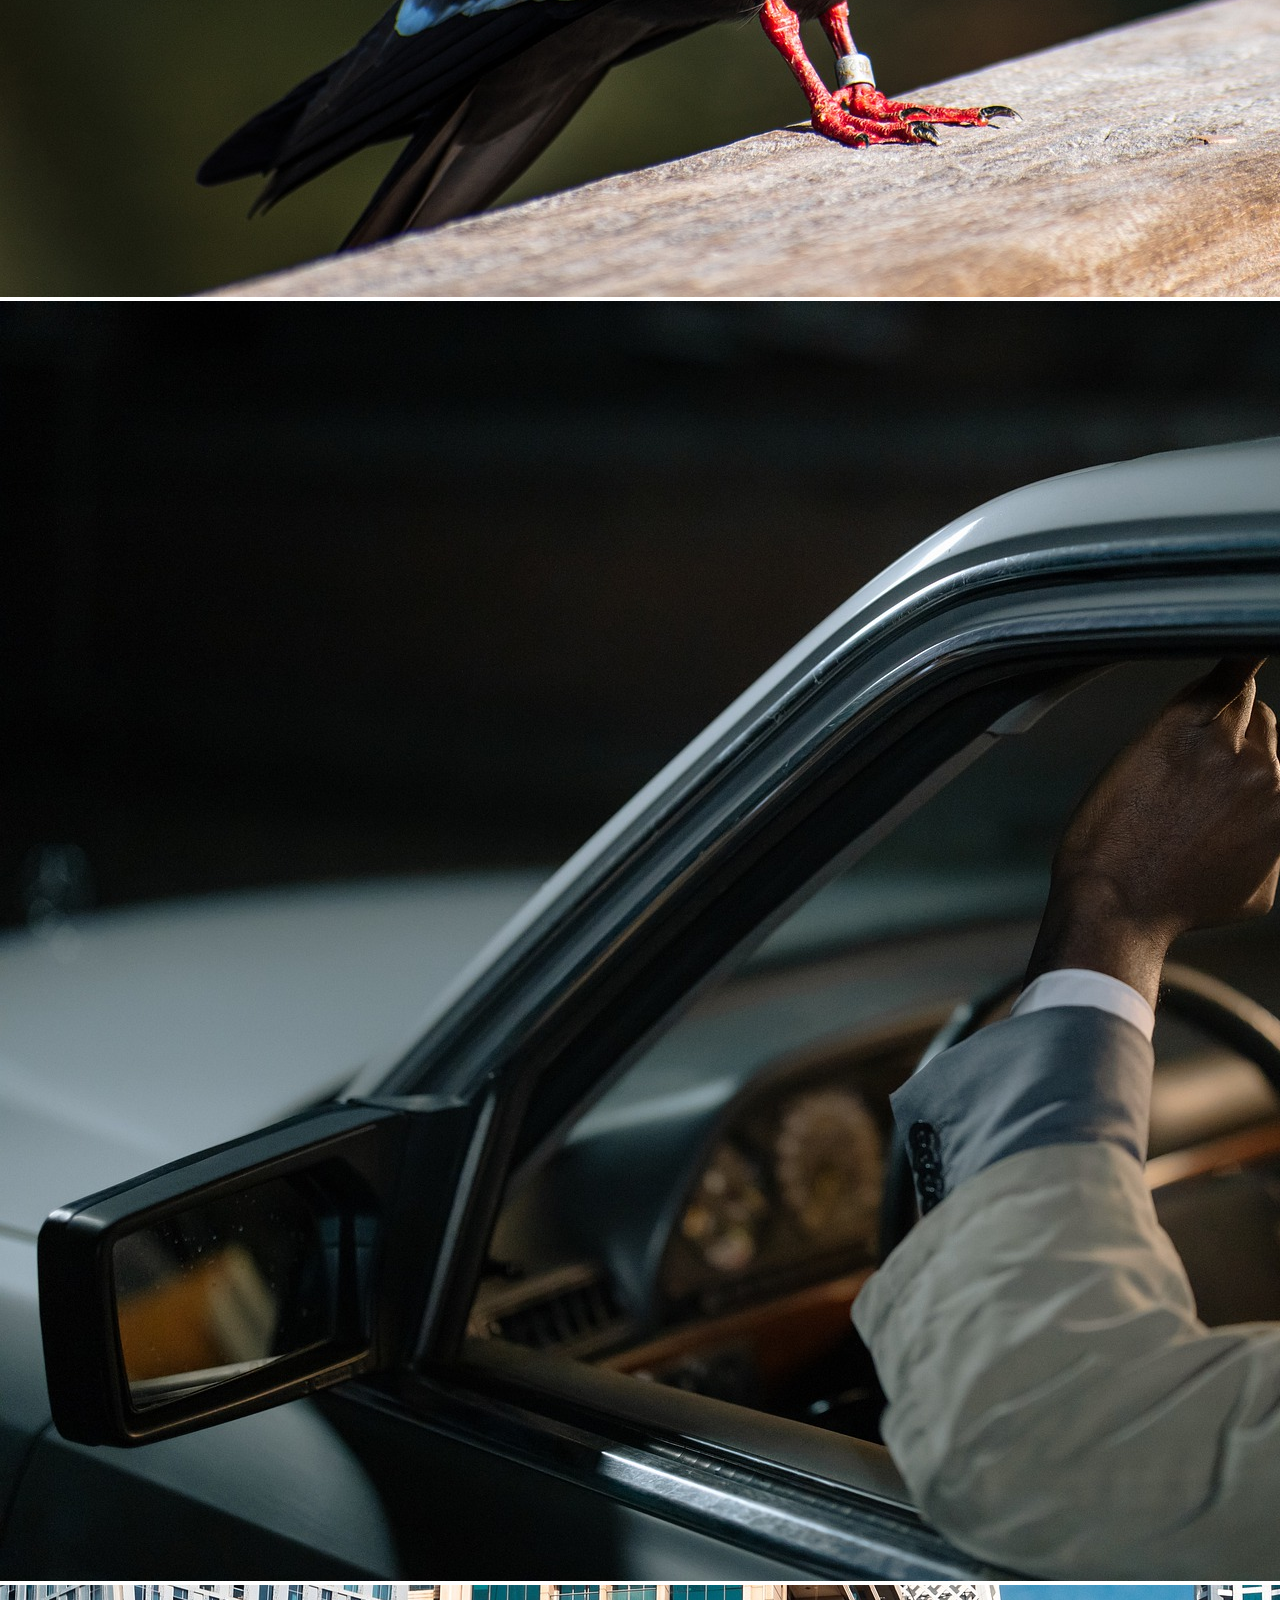
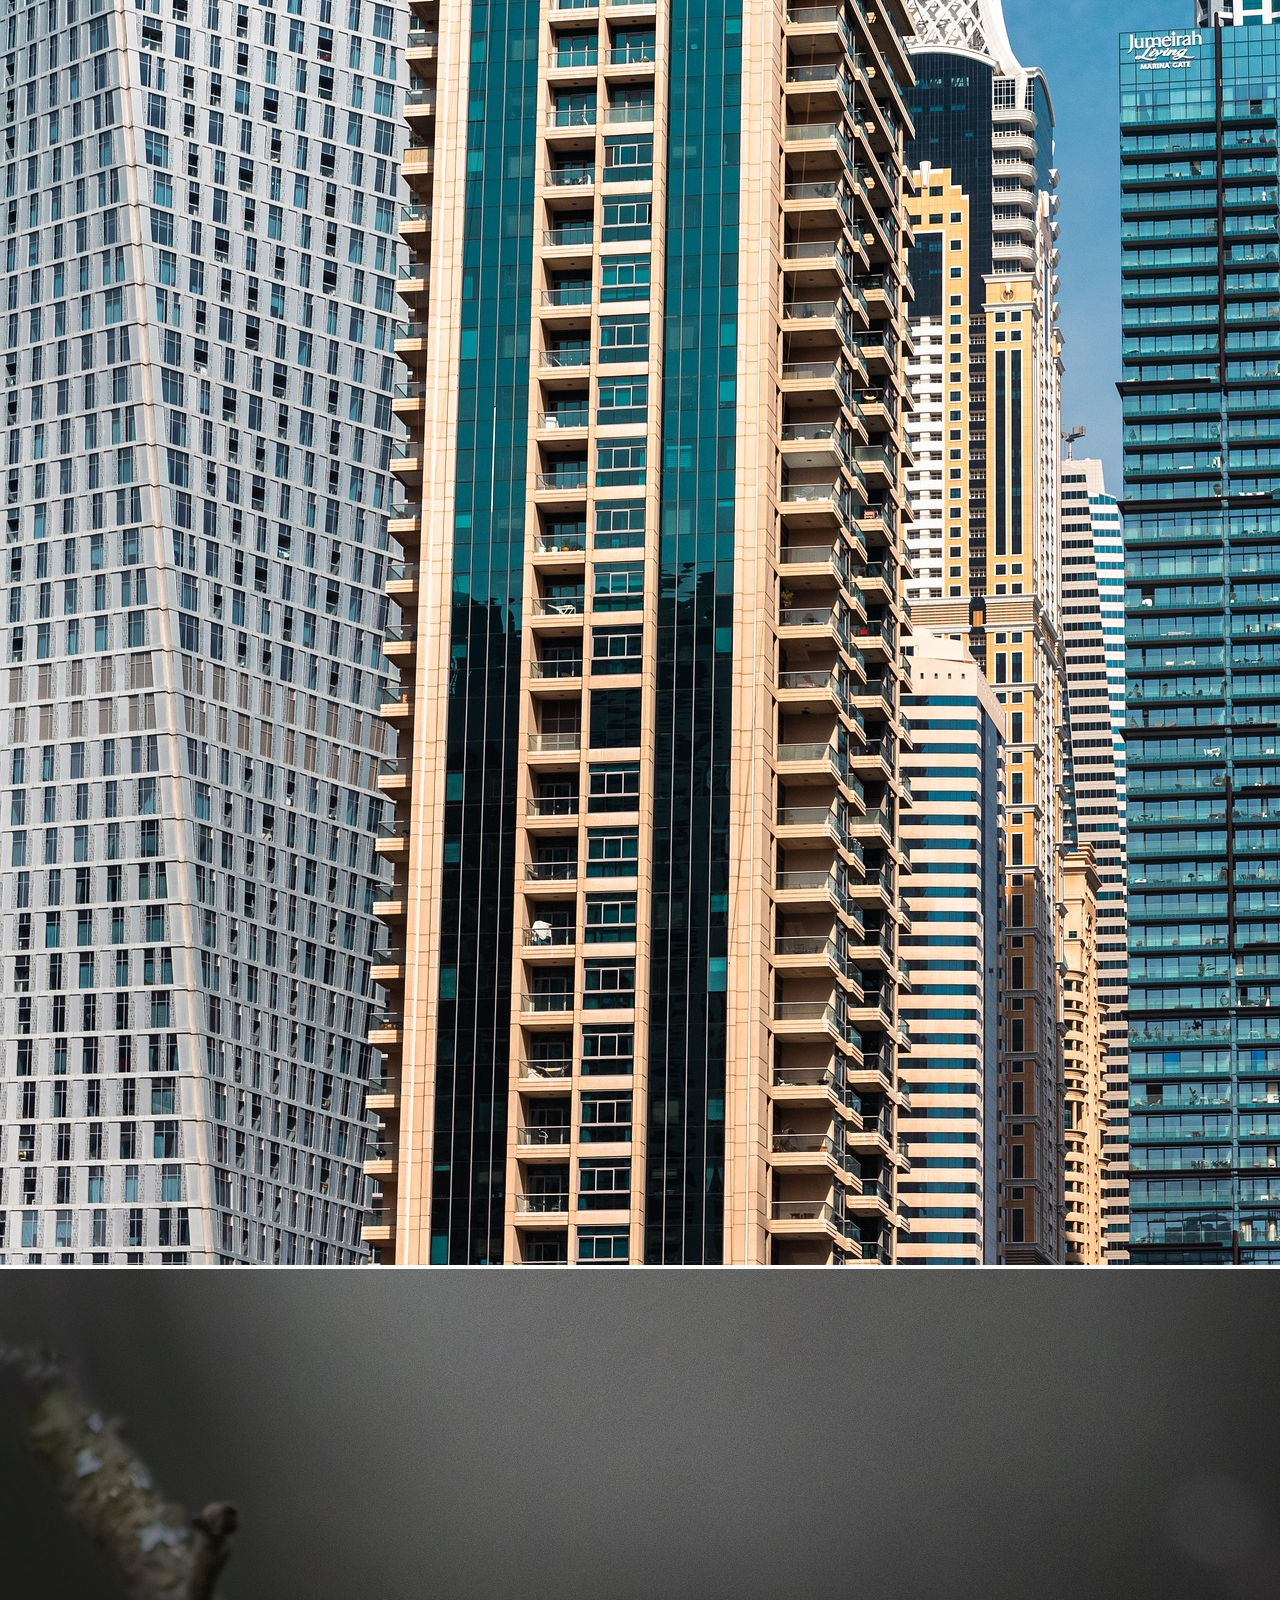
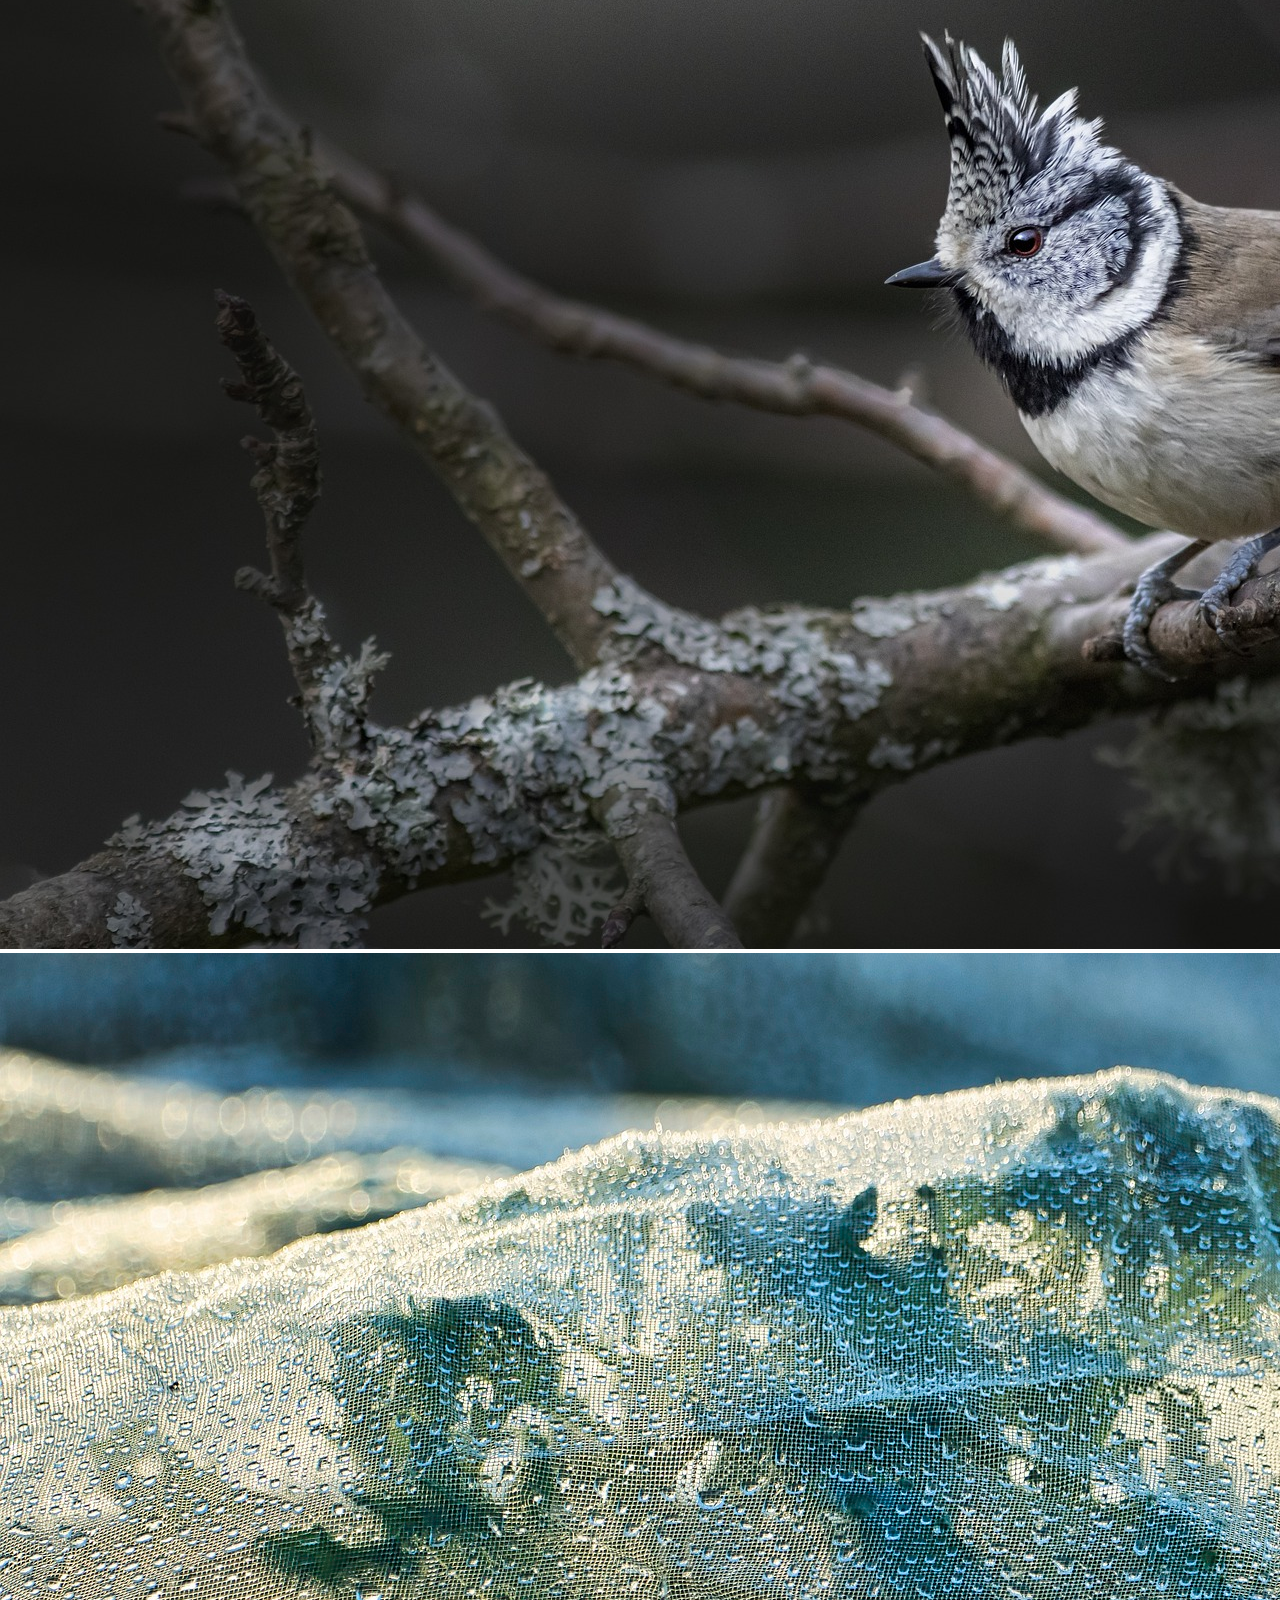
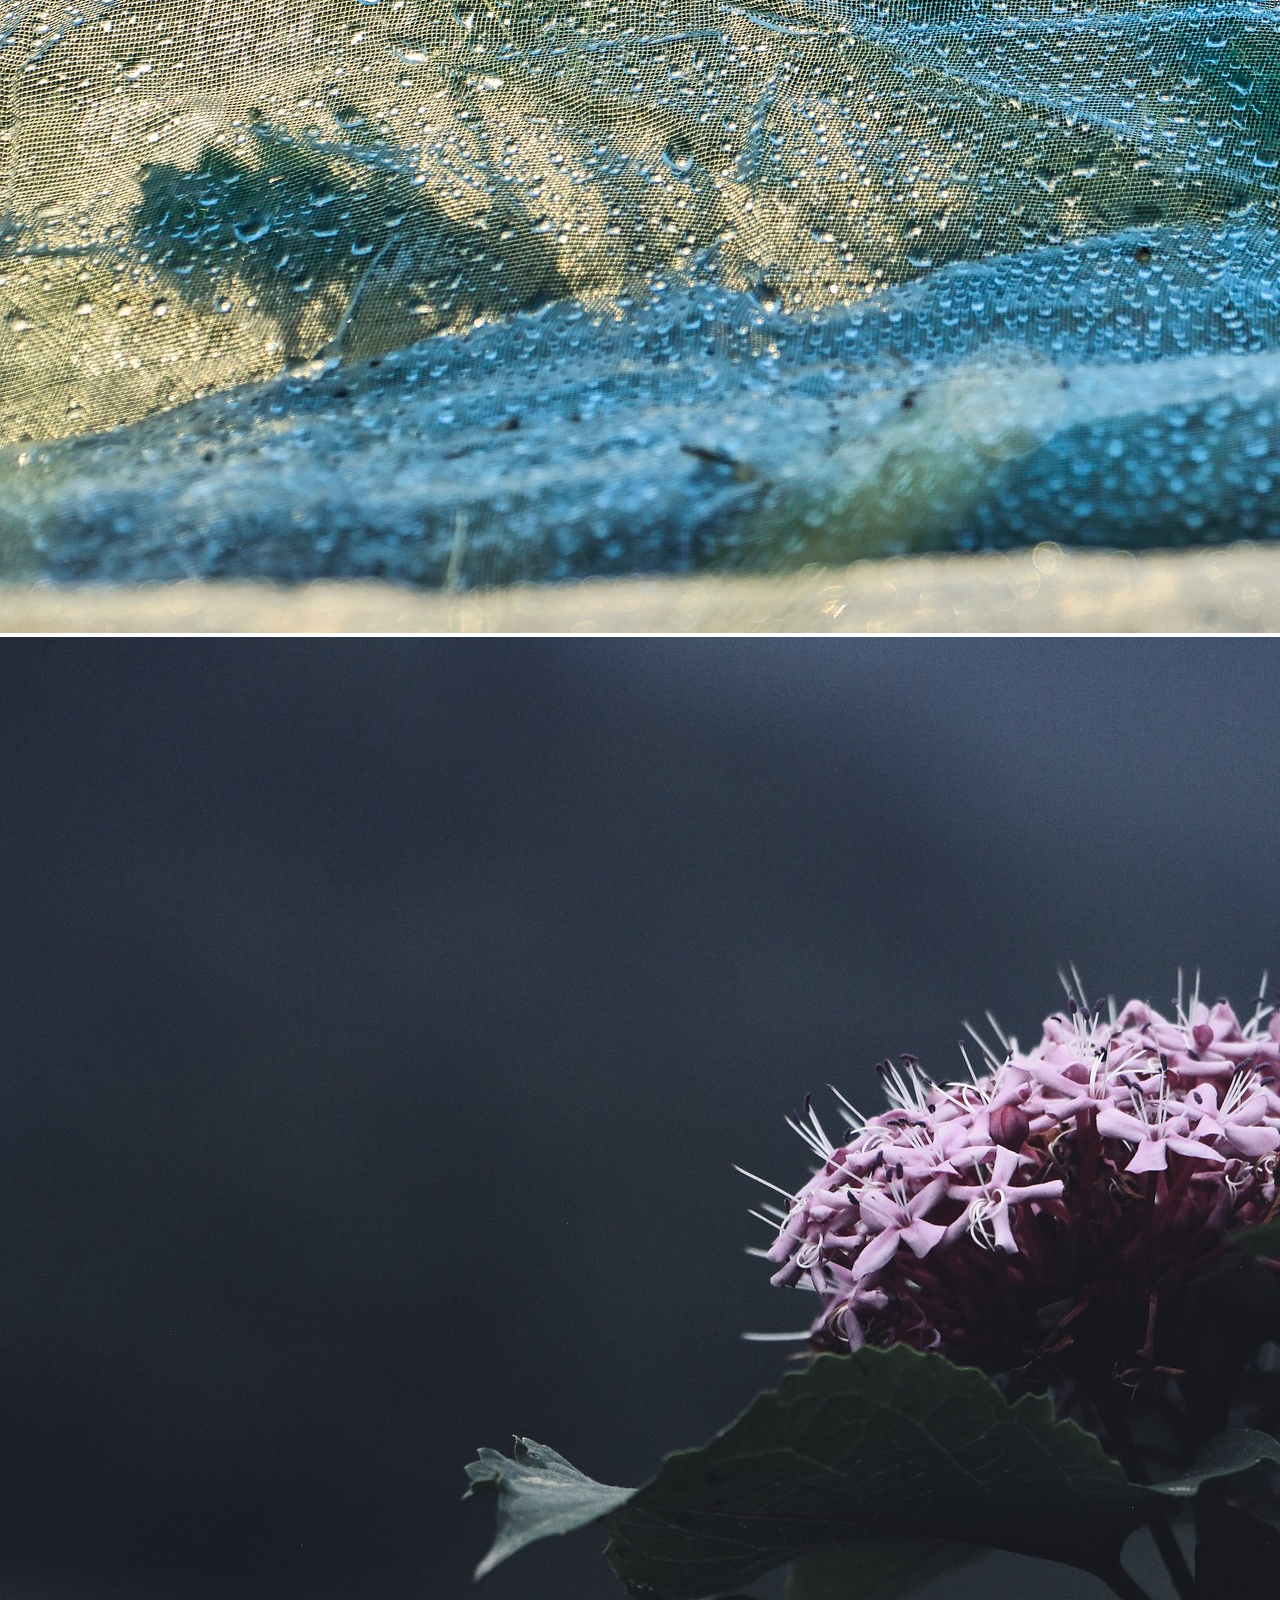
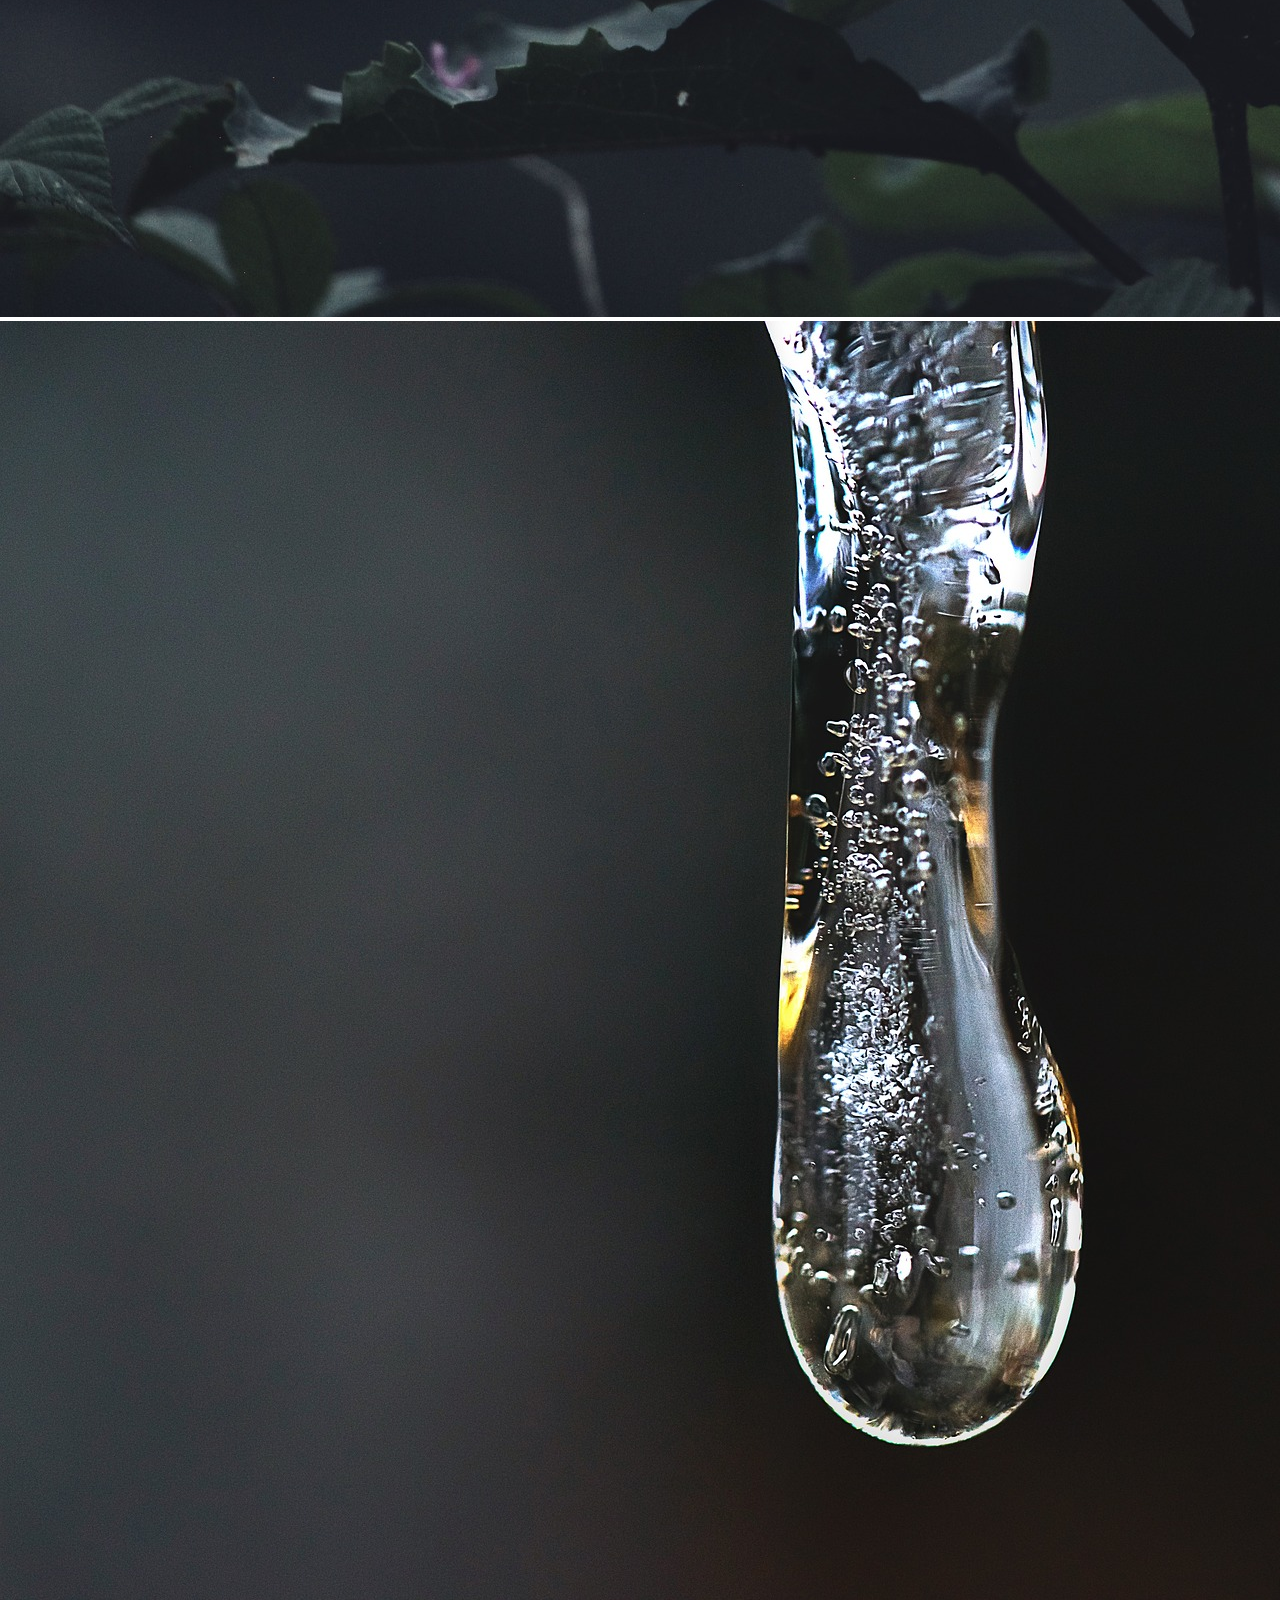
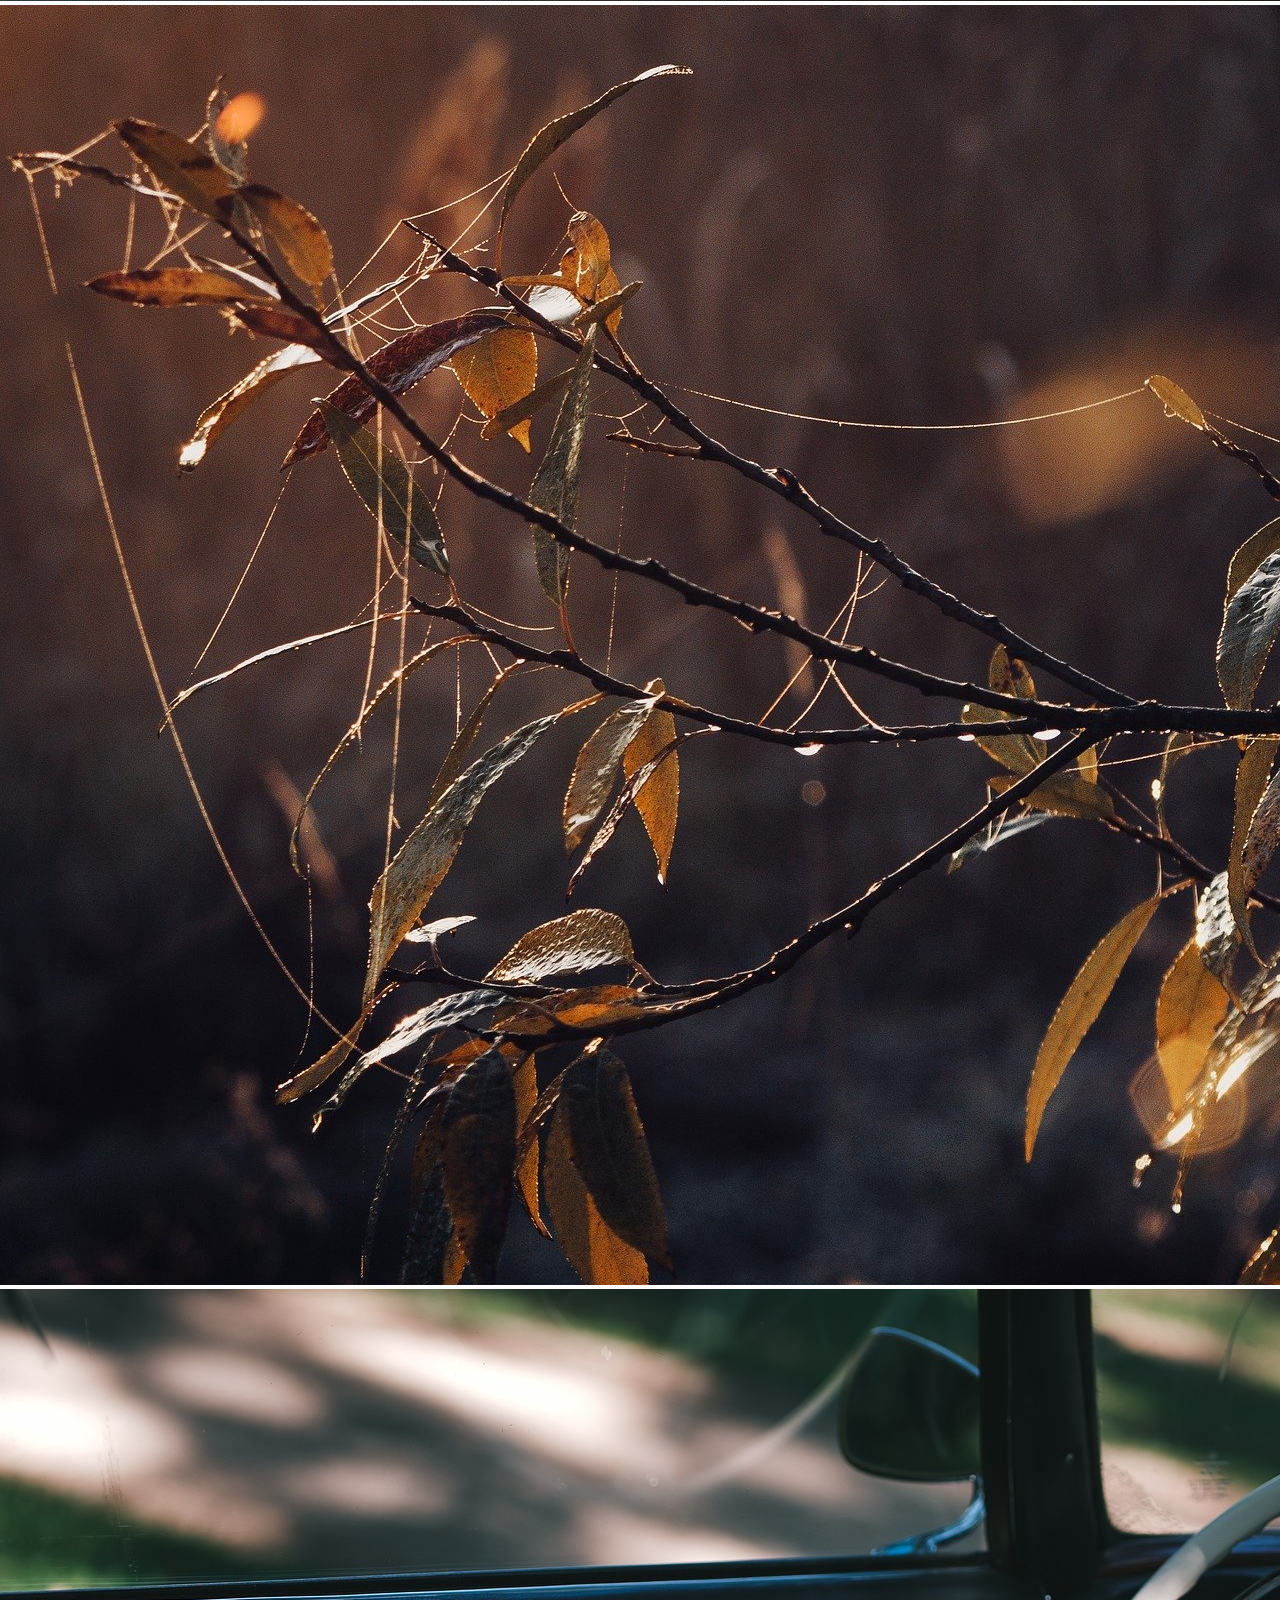
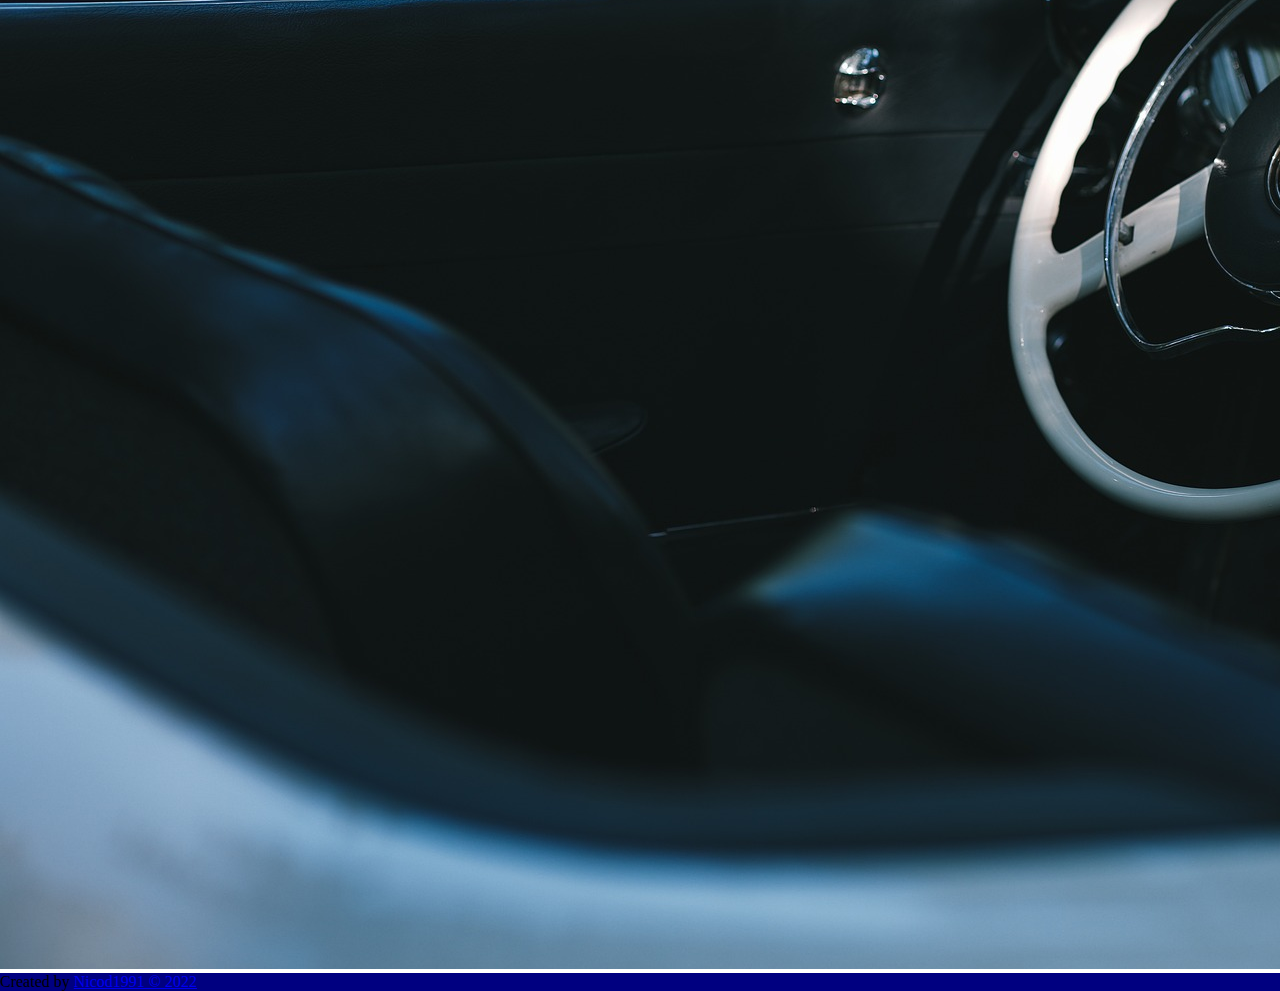
==== commit 0101db60: "commit V061222_VFinal" ====
--- a/Index.html
+++ b/Index.html
@@ -33,7 +33,6 @@
         </div>
       </nav>
     <!--End Navbar-->
-
     <!--Start Header-->
        <div class="contenedor" id="search">
         <img src="./src/Img/backgroundhero3.jpg" alt="base" id="base">
@@ -106,10 +105,6 @@
       </p>
   </footer>
   <!--End Footer-->
-
-    
-
-
     <script src="https://cdn.jsdelivr.net/npm/bootstrap@5.2.3/dist/js/bootstrap.bundle.min.js" integrity="sha384-kenU1KFdBIe4zVF0s0G1M5b4hcpxyD9F7jL+jjXkk+Q2h455rYXK/7HAuoJl+0I4" crossorigin="anonymous"></script>
 </body>
 </html>--- a/src/CSS/Styles.css
+++ b/src/CSS/Styles.css
@@ -44,7 +44,7 @@
     display: flex;
     justify-content: space-between;
     background-color: white;
-    width: 22vw;
+    width: 35rem;
     padding: 5px;
     border-radius: 10px;
 }
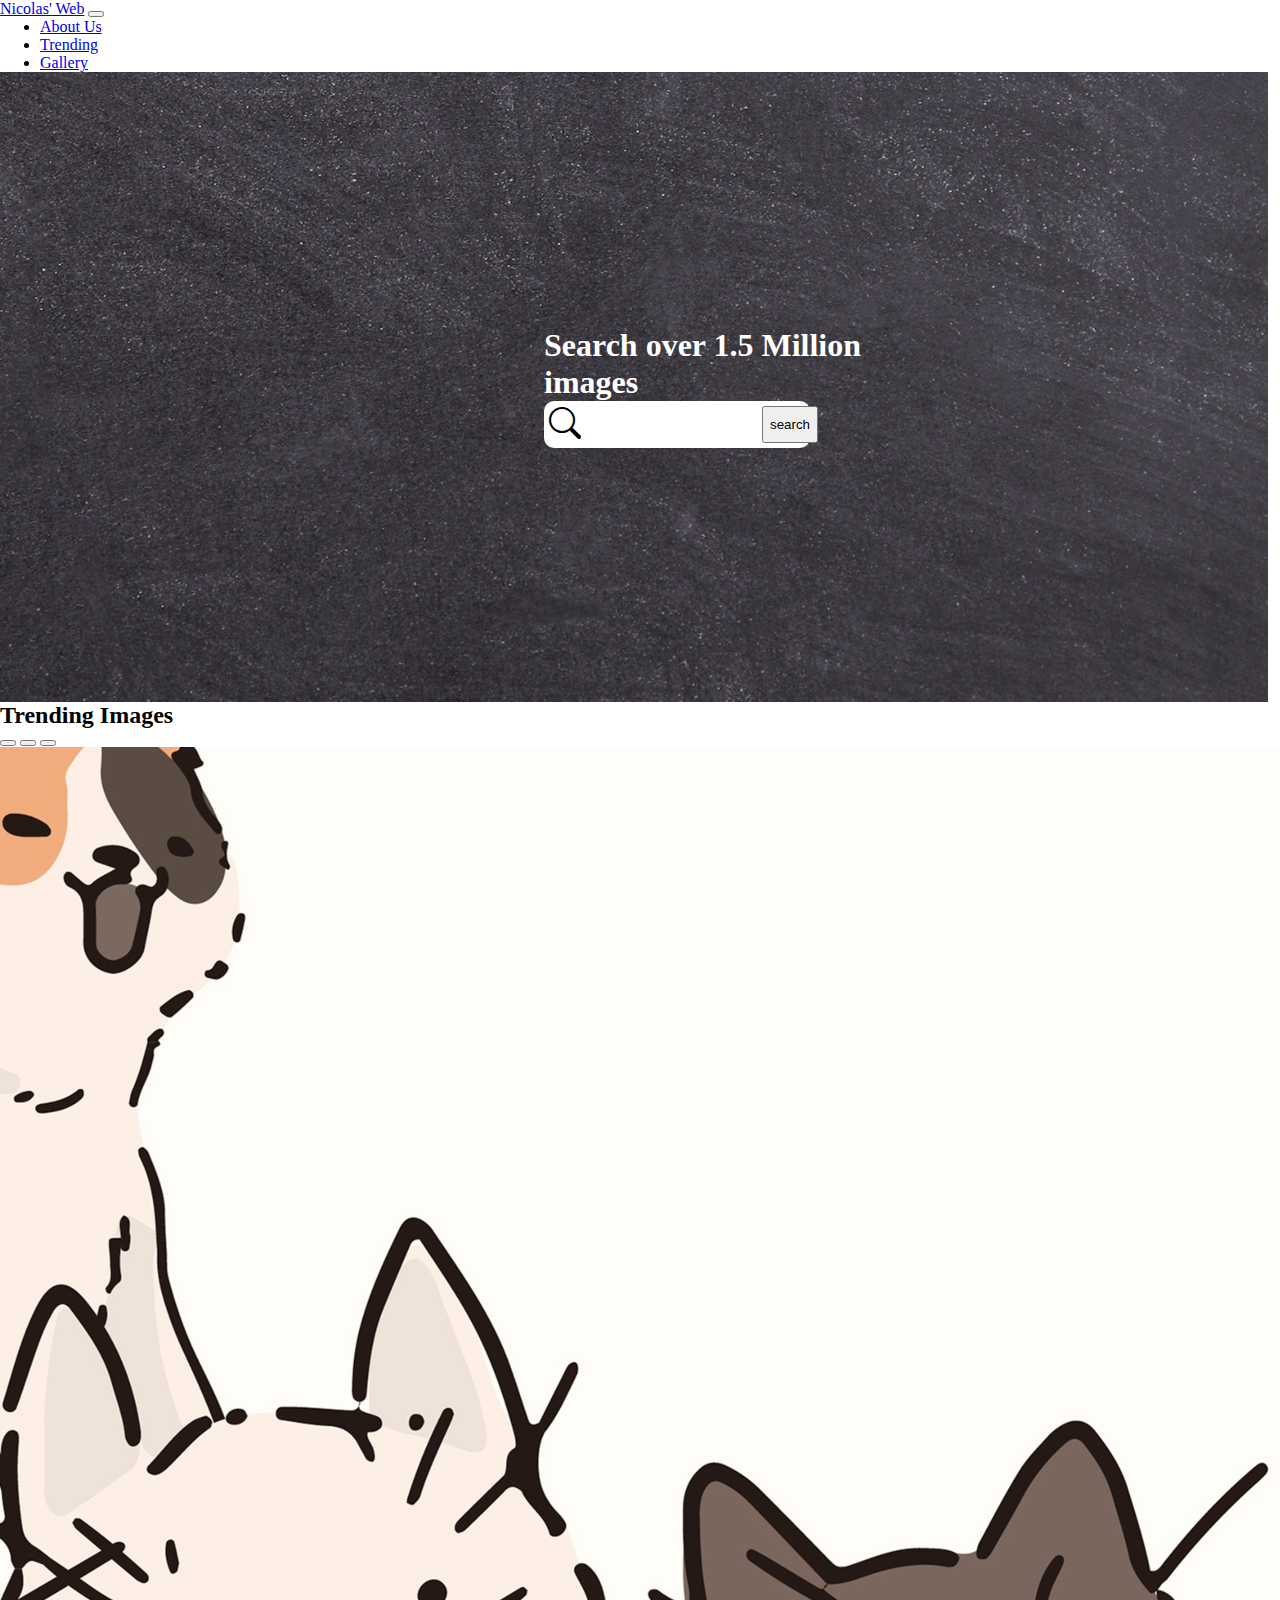
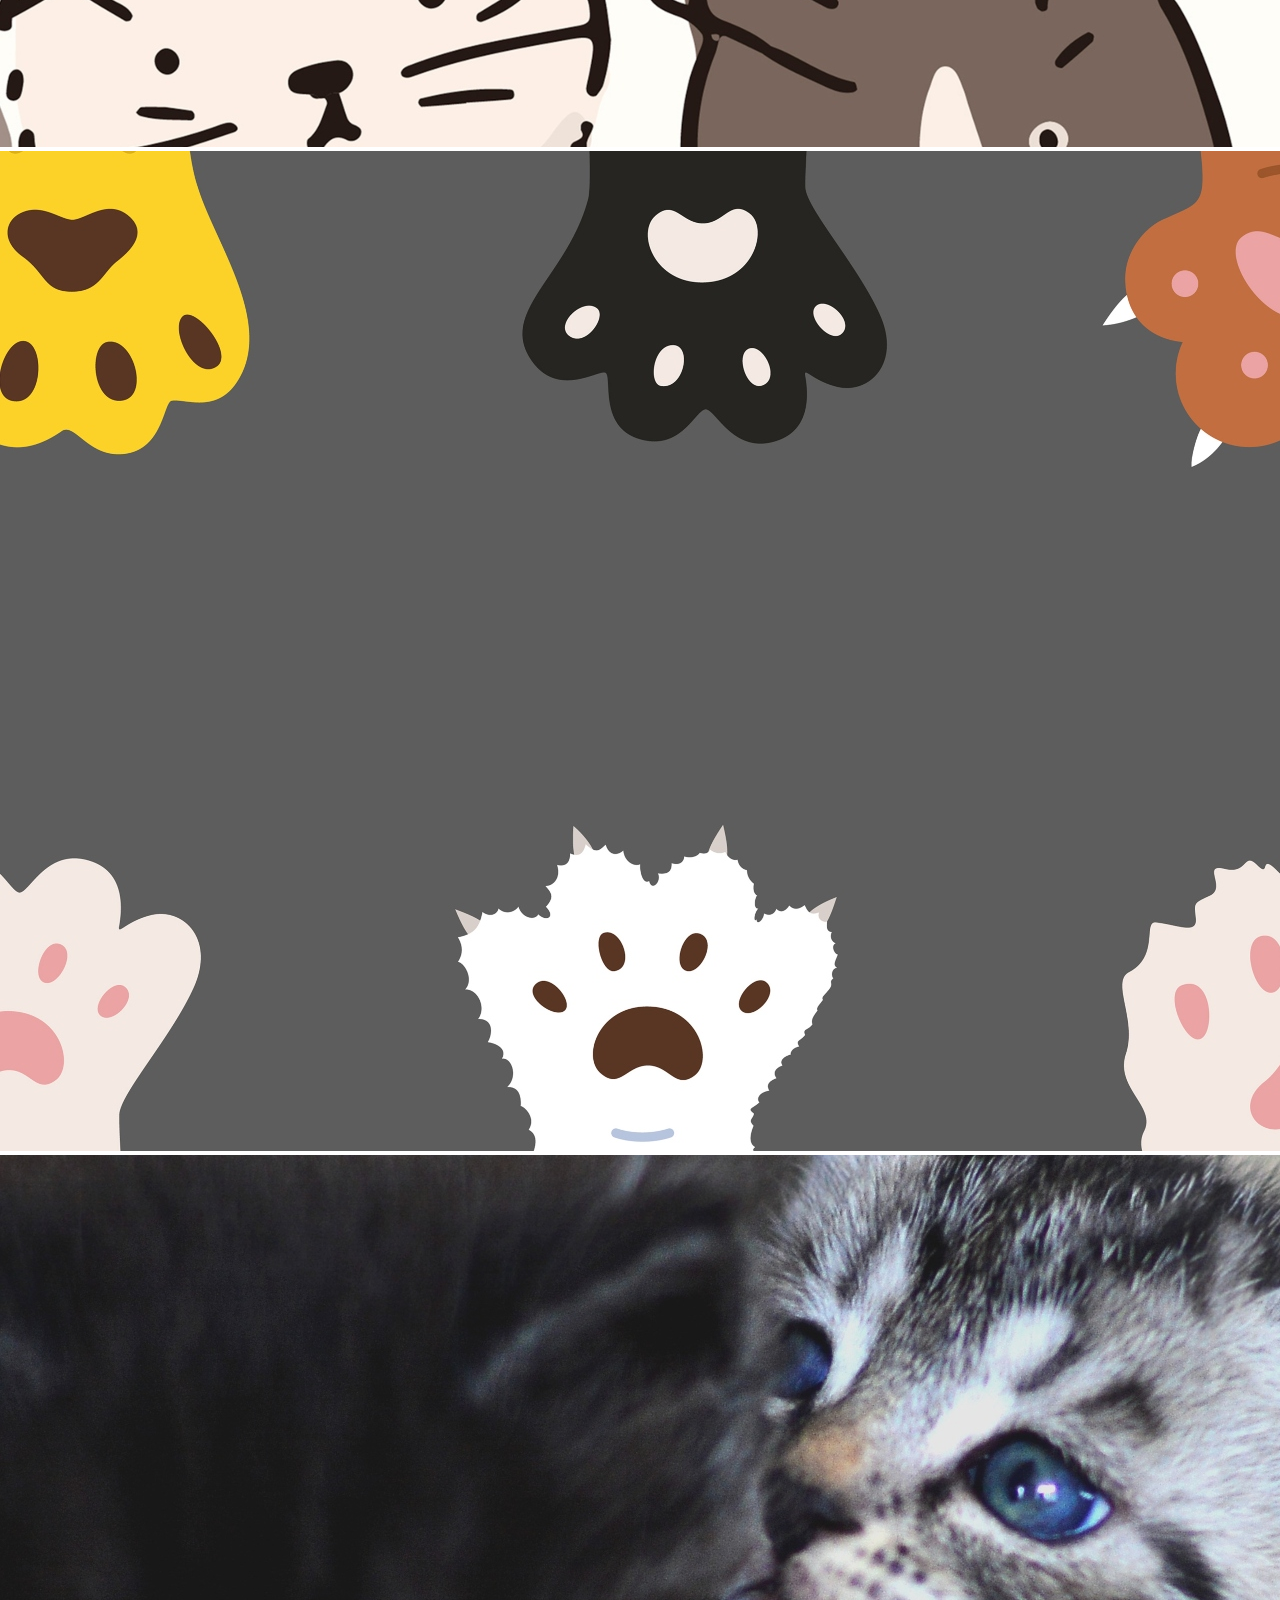
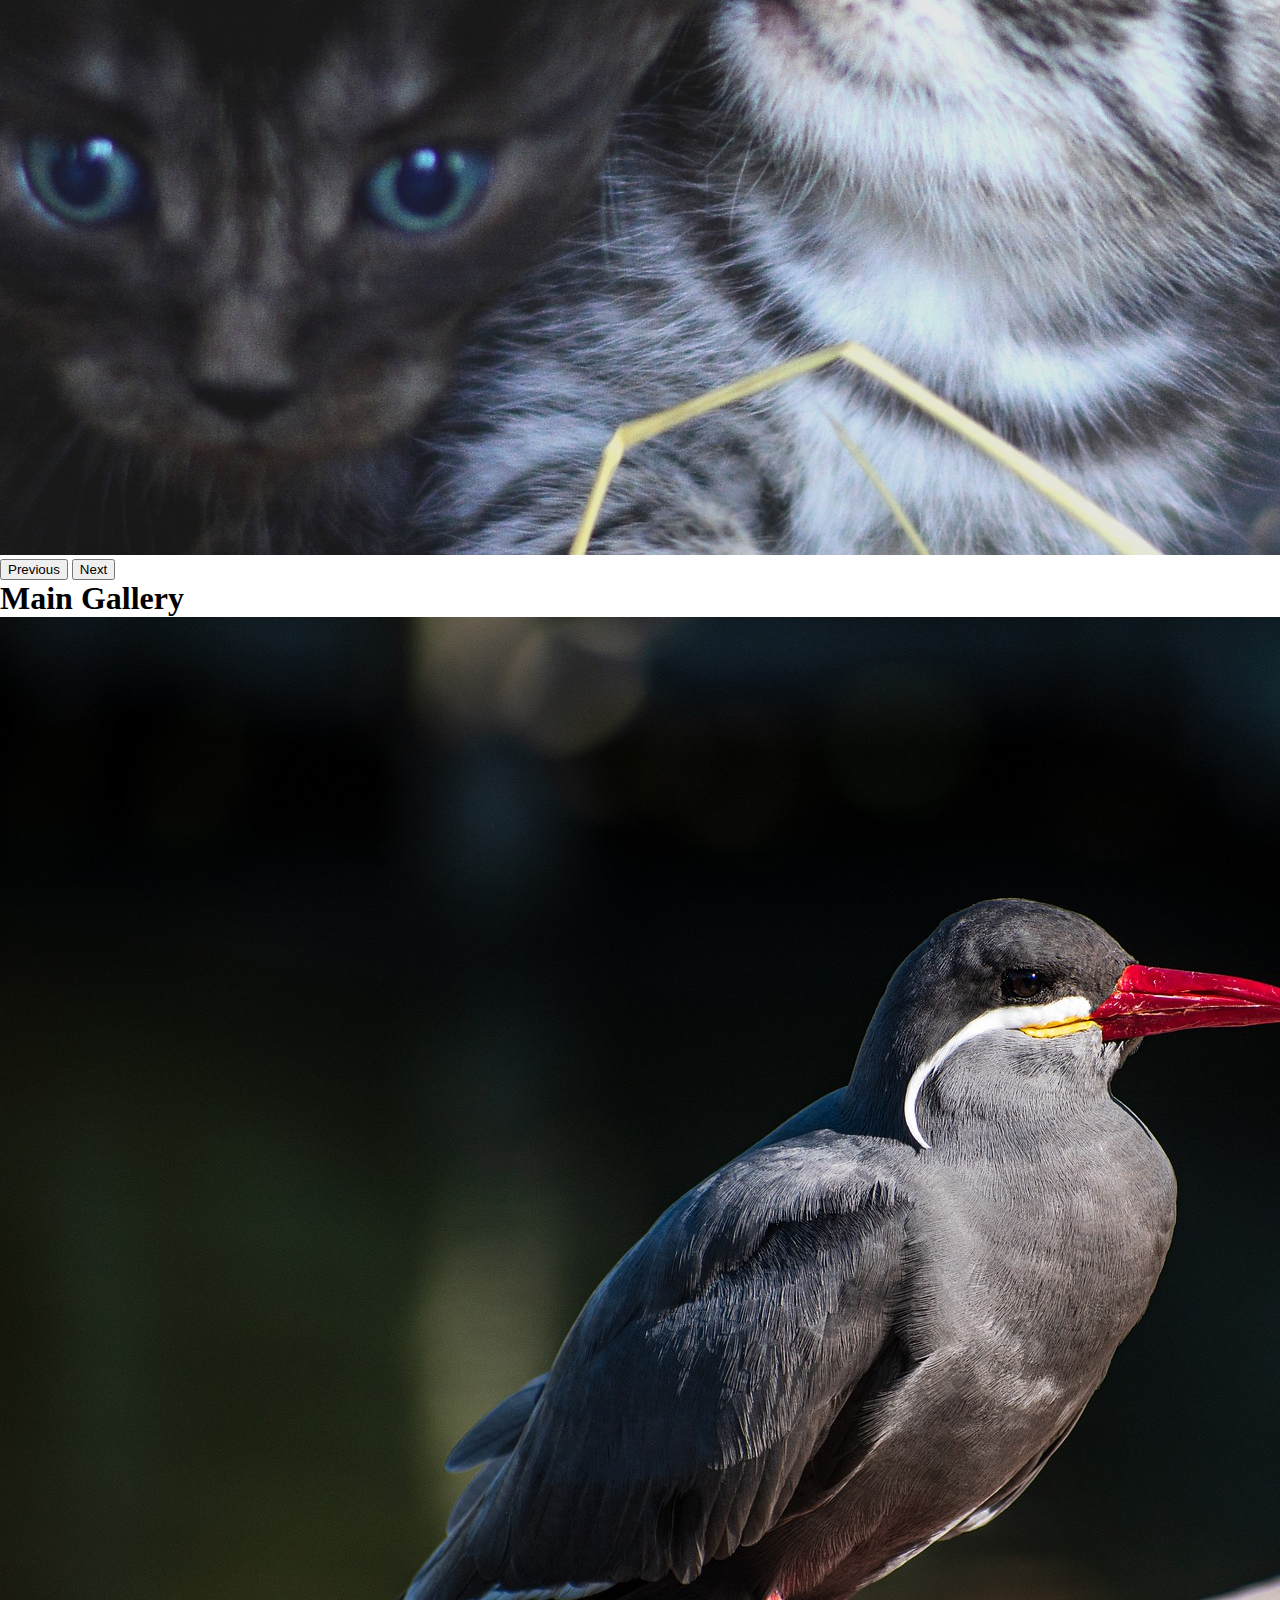
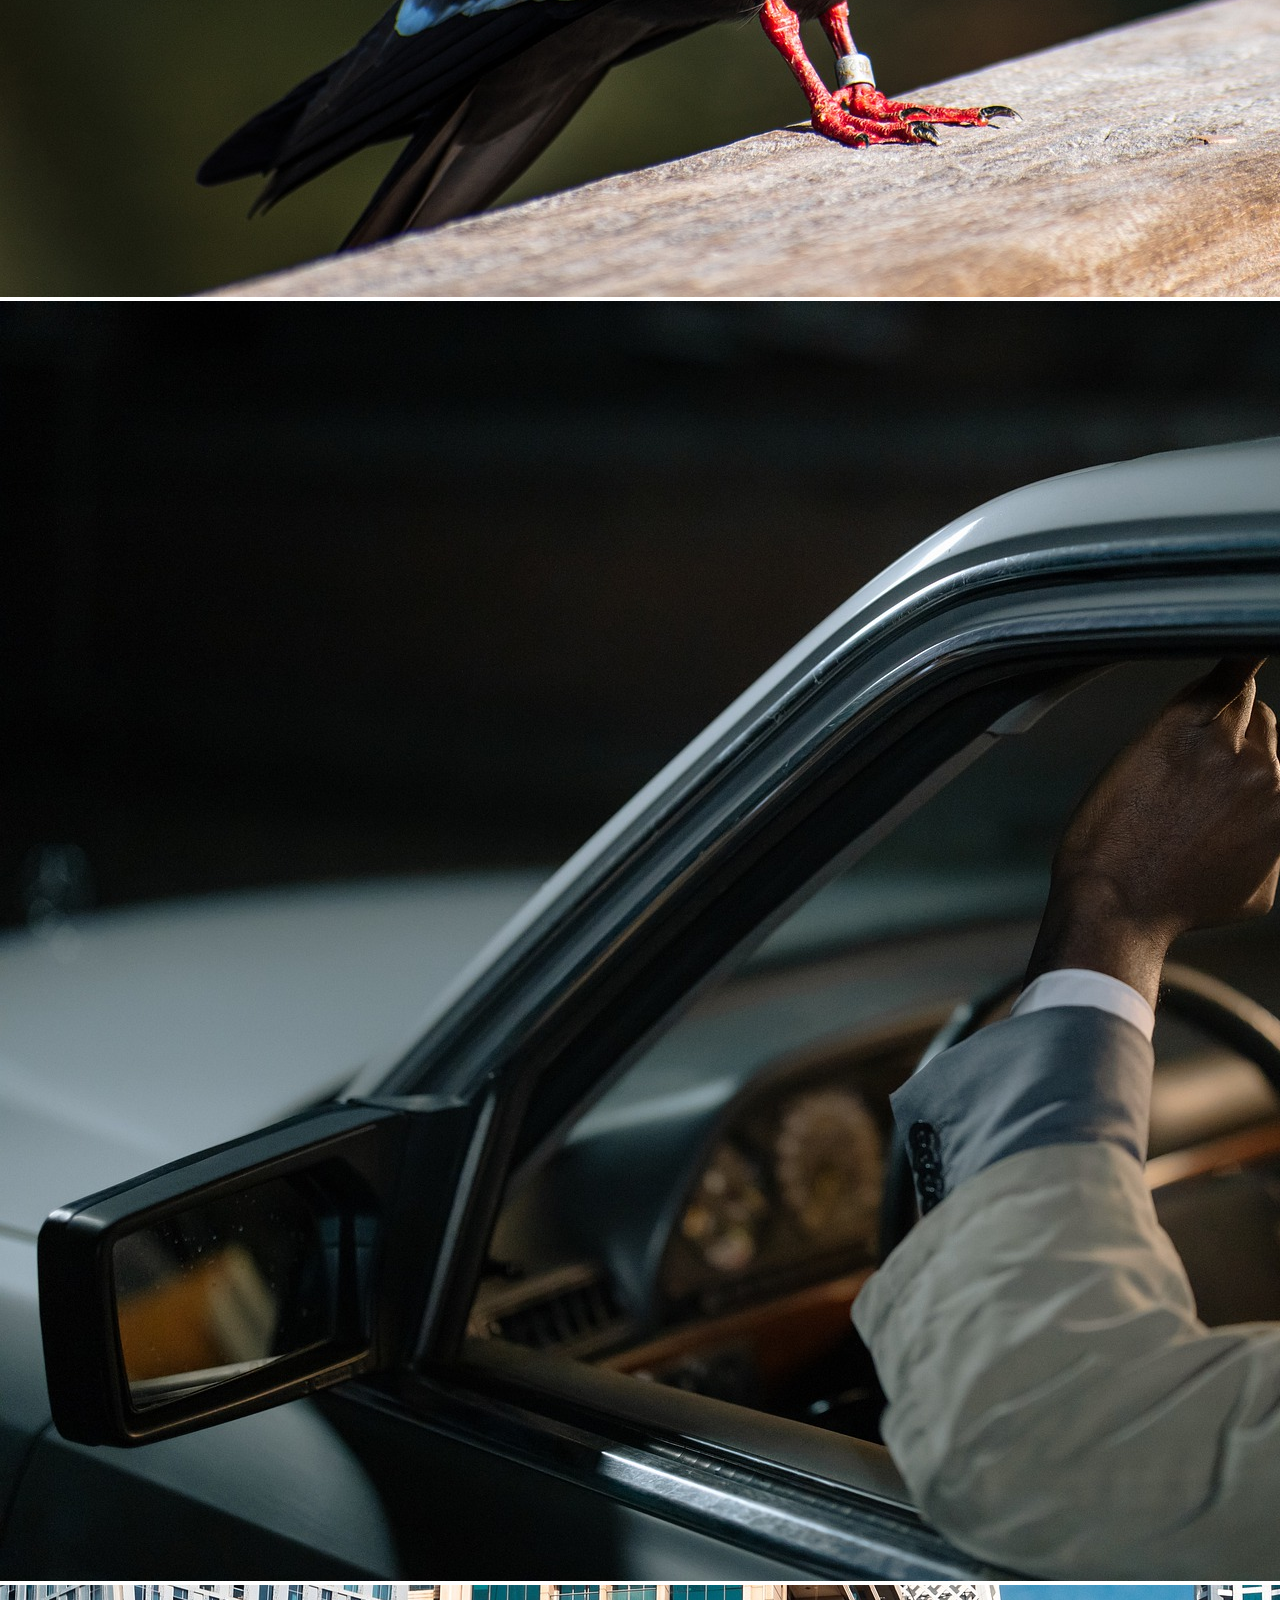
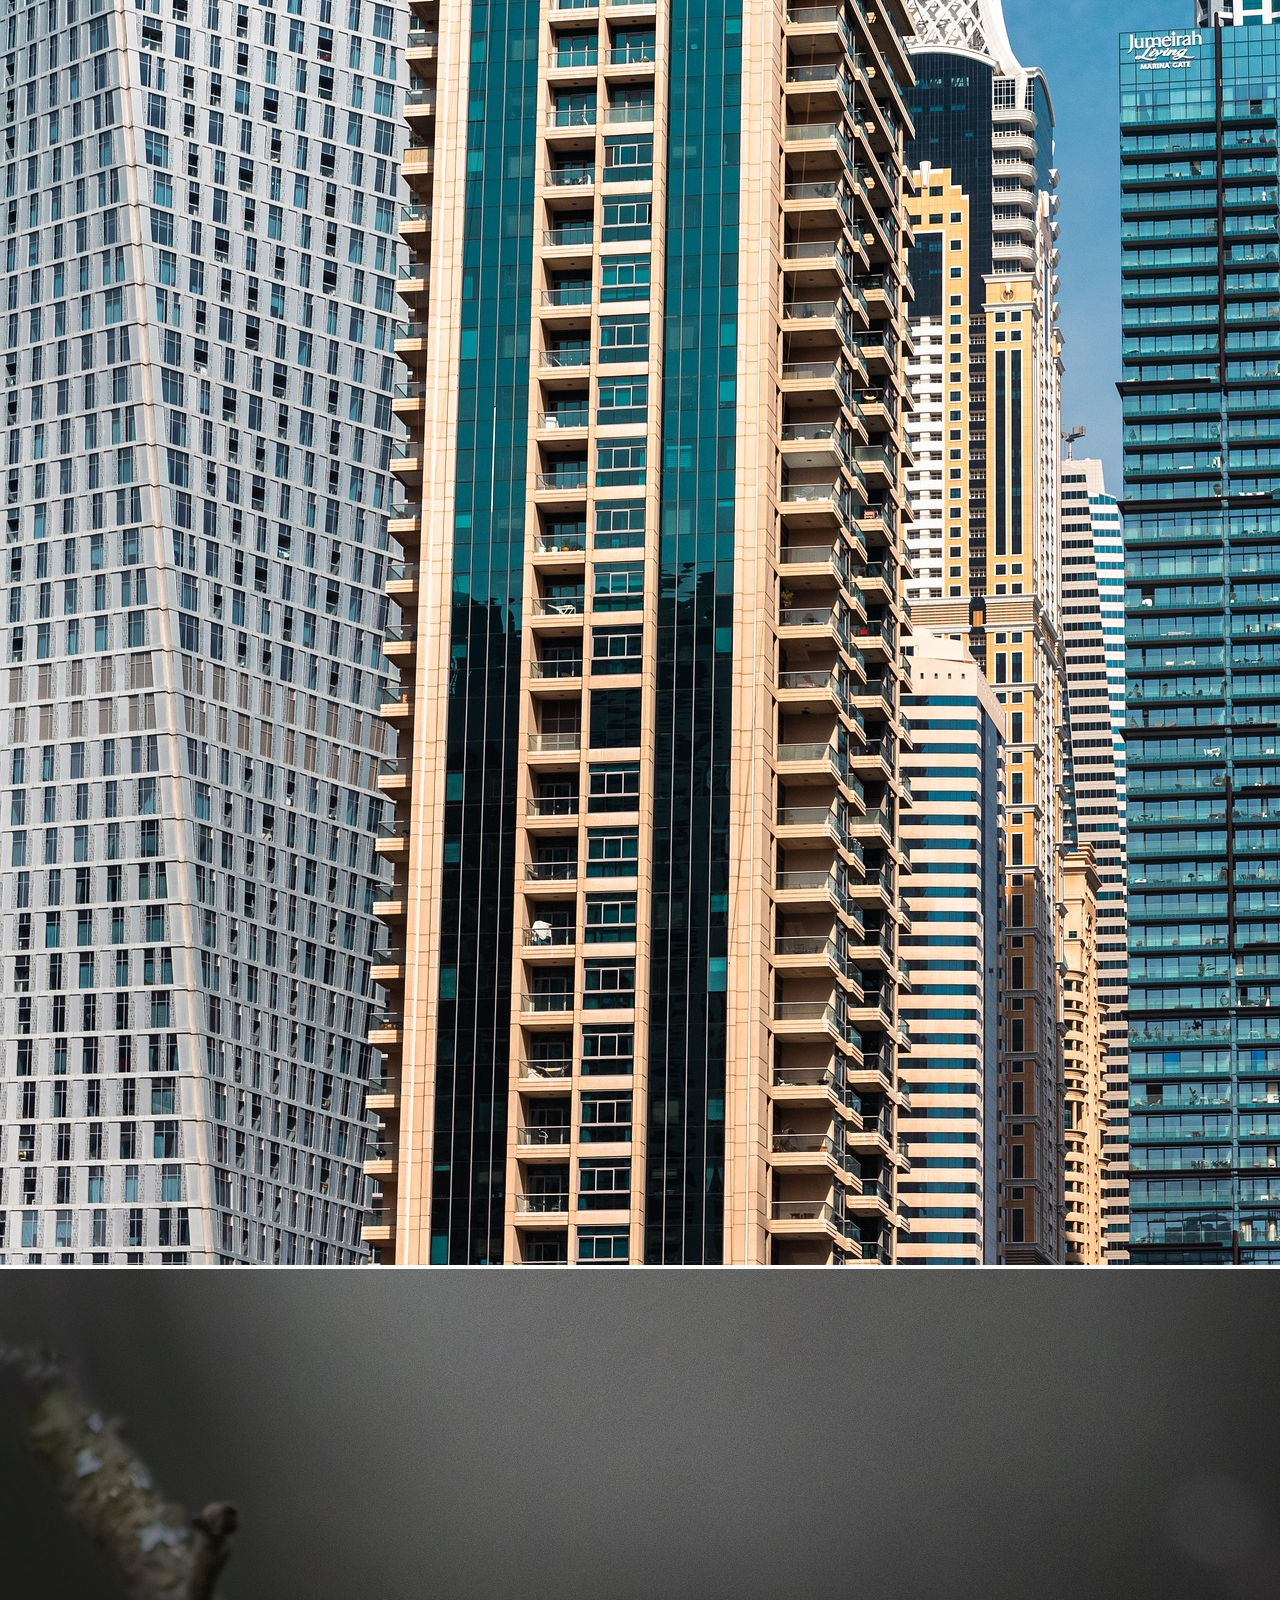
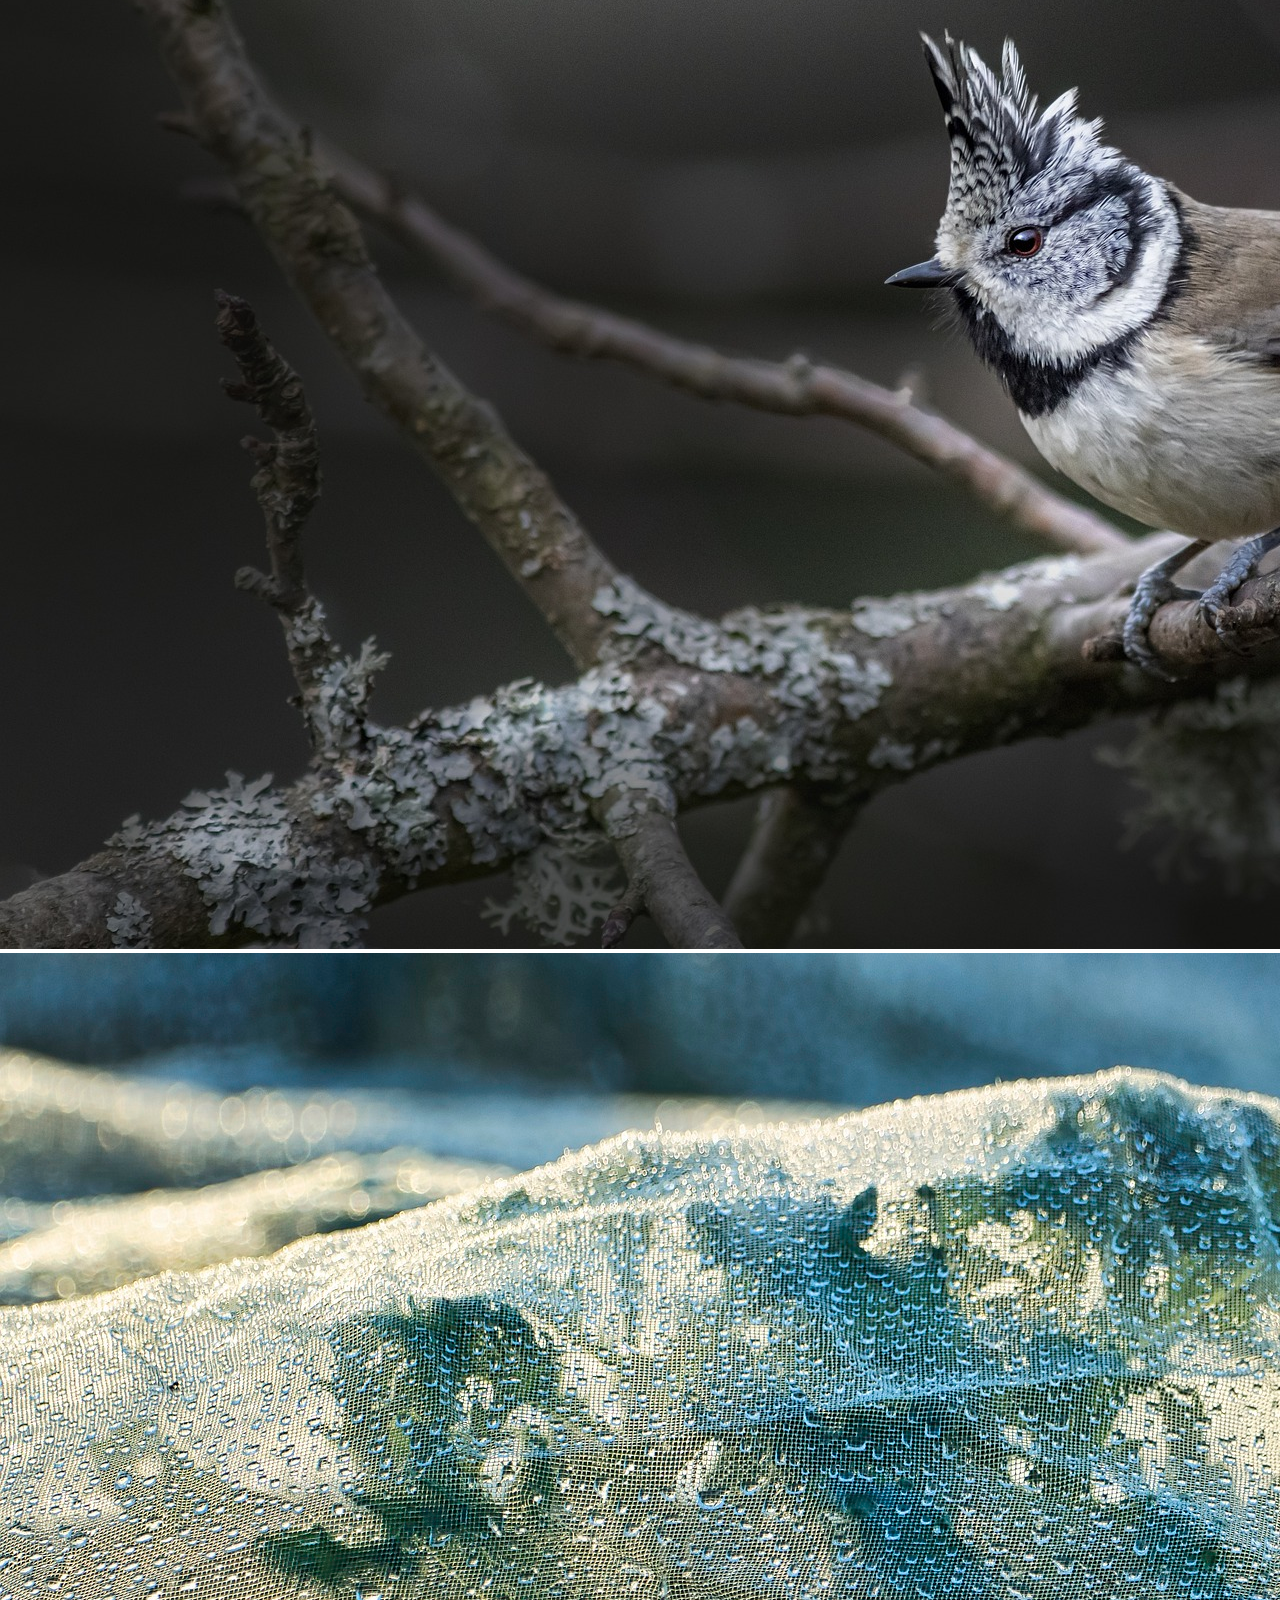
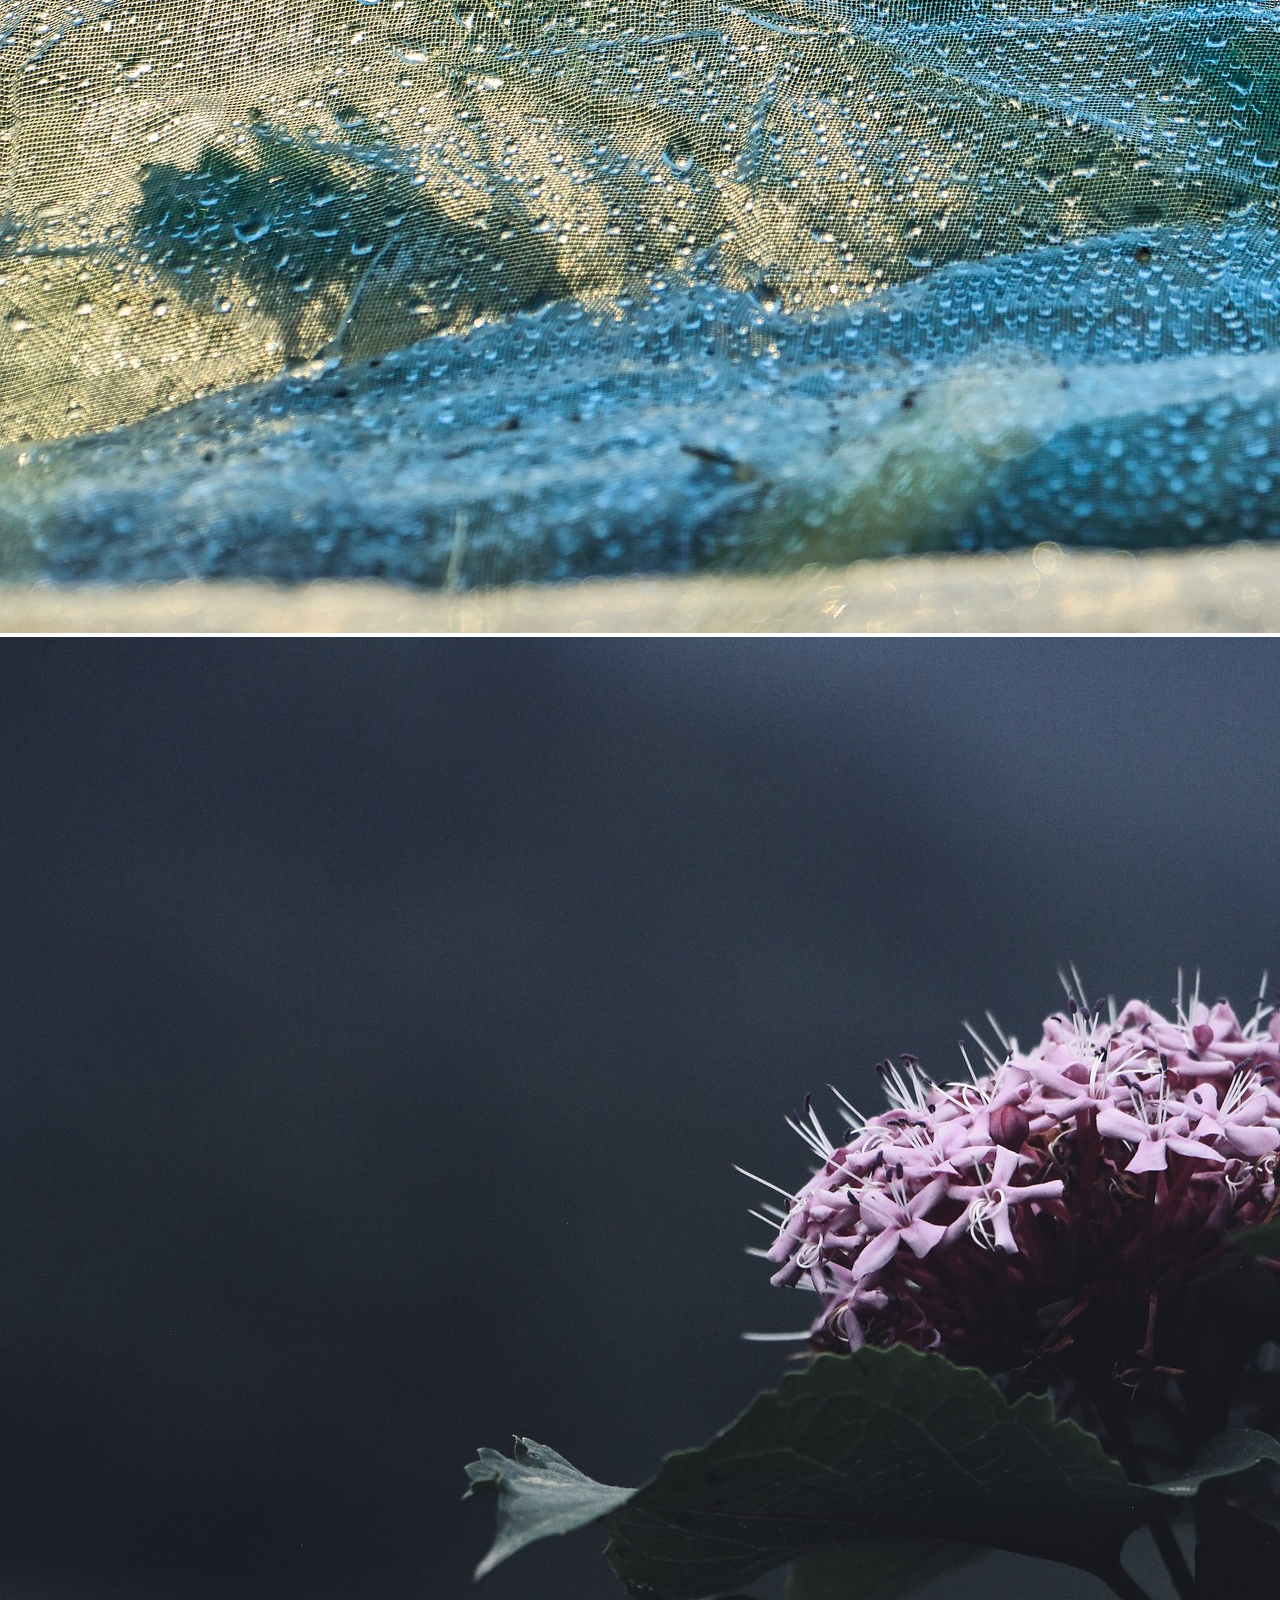
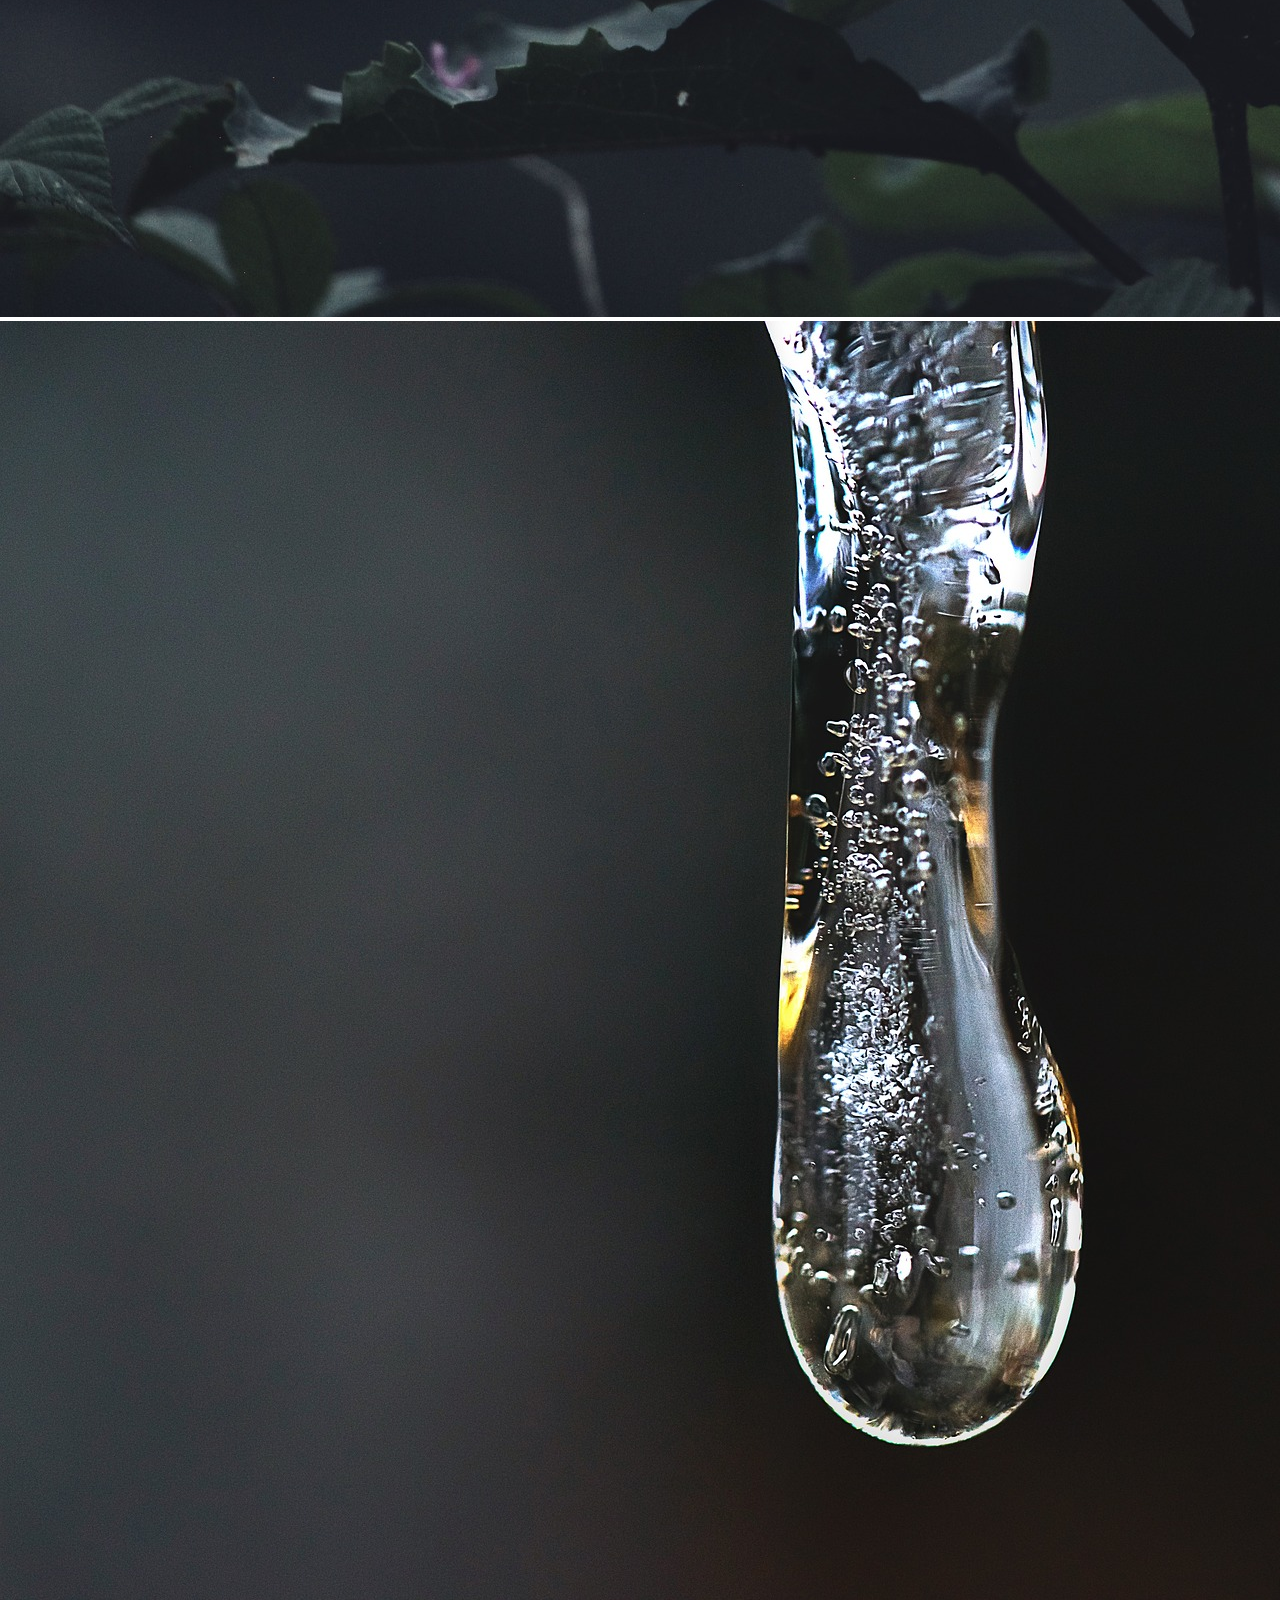
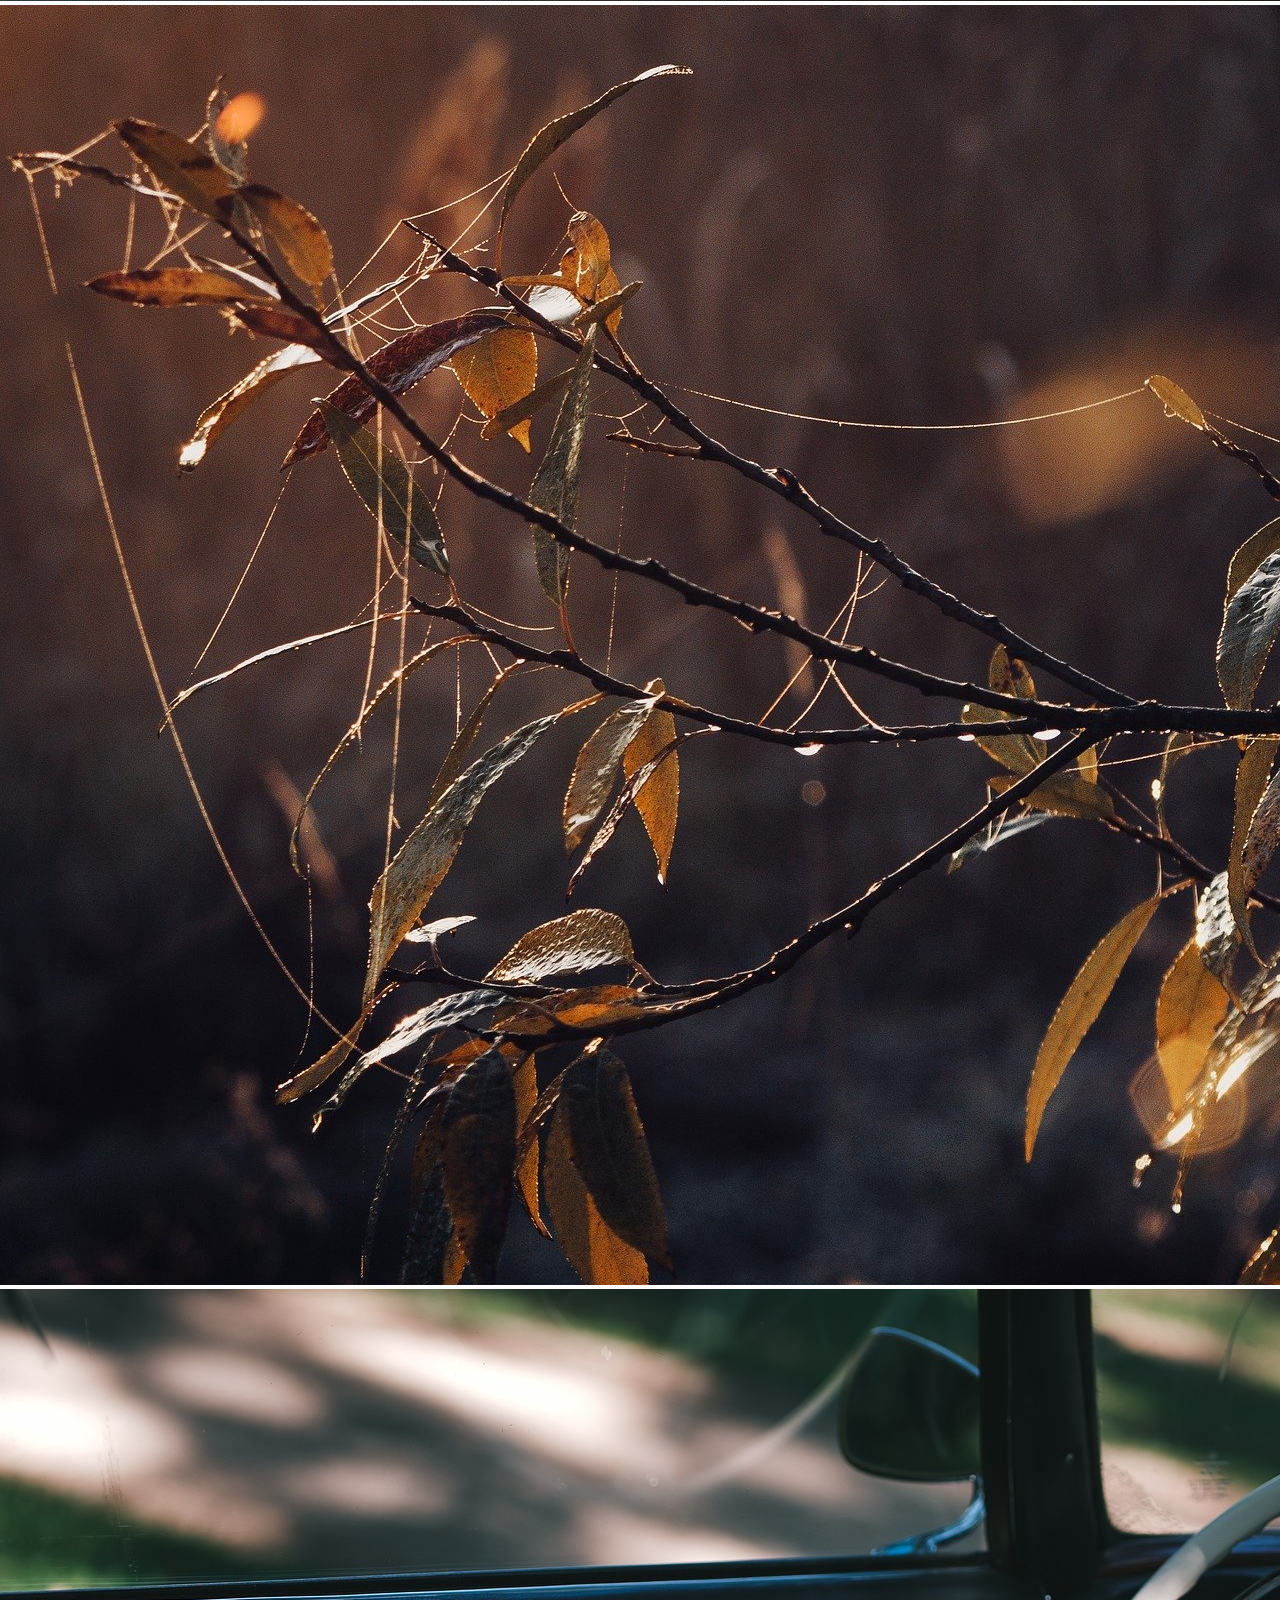
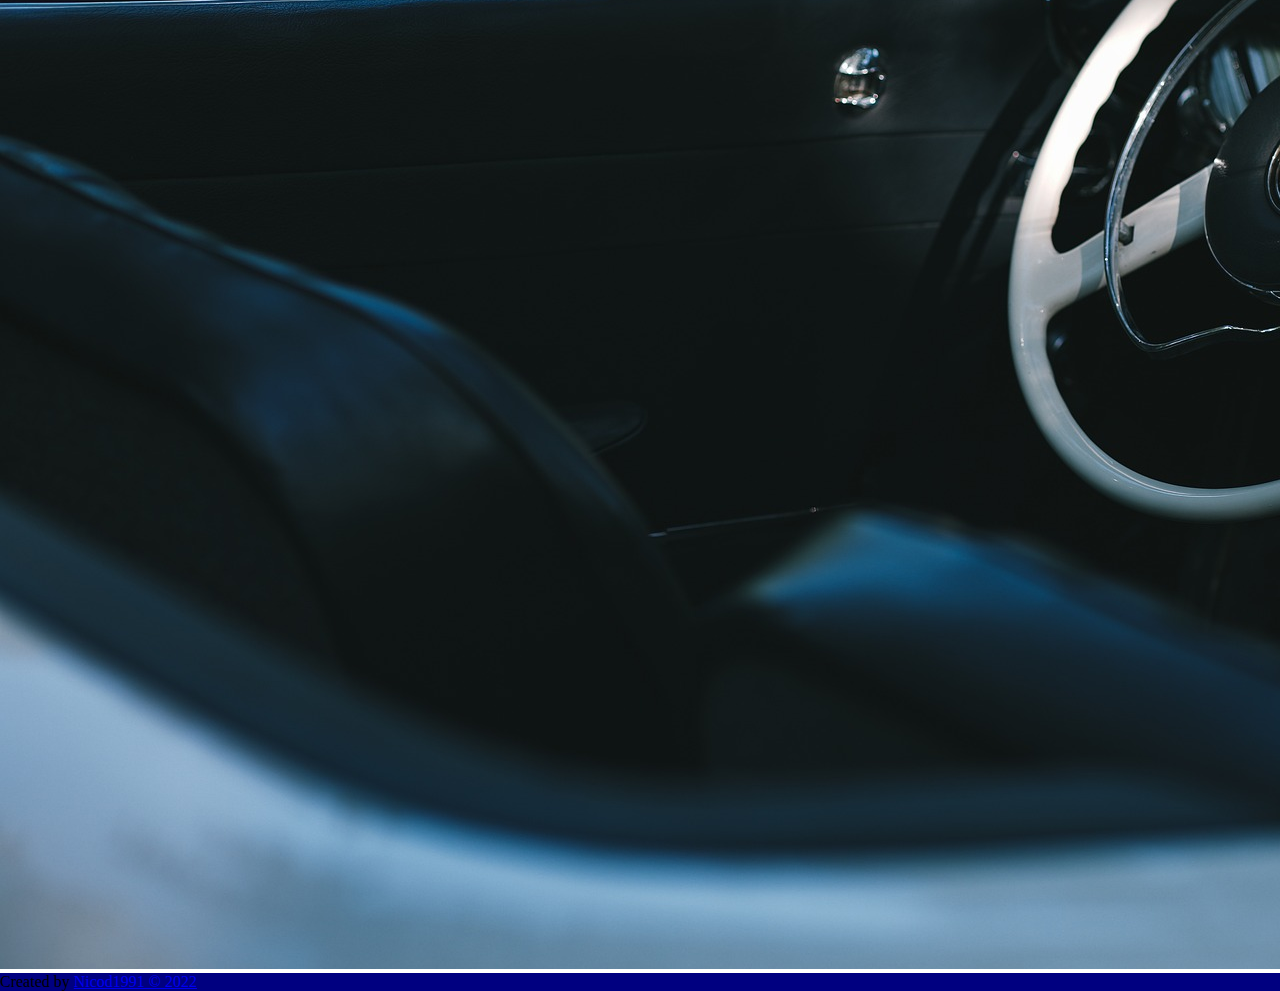
==== commit fdd49bfb: "commit V061222_FinalV" ====
--- a/Index.html
+++ b/Index.html
@@ -37,9 +37,6 @@
        <div class="contenedor" id="search">
         <img src="./src/Img/backgroundhero3.jpg" alt="base" id="base">
         <div id="overlay"></div>
-        <div class="search">
-            <img src="./src/Img/search.png" alt="magnifier" id="magnifier">
-        </div>
         <div class="texto">
             <p class="display-6">Search over 1.5 Million images</p>
             <div class="busqueda">
--- a/src/CSS/Styles.css
+++ b/src/CSS/Styles.css
@@ -8,10 +8,6 @@
     font-size: 2rem;
     color: black;
 }
-/*#logo{
-    width: 4rem;
-    height: auto;
-}*/
 .contenedor{
     display: grid;
     grid-template-columns: repeat(8,1fr);
@@ -23,15 +19,6 @@
     grid-column: 1/9;
     grid-row: 1/9;
 }
-.search{
-    z-index: 7;
-    grid-column: 3/5;
-    grid-row: 2/8;
-    width: 28vw;
-}
-#magnifier{
-    width: 25%;
-}
 .texto{
     z-index: 7;
     font-size: 2rem;
@@ -39,30 +26,22 @@
     color: white;
     grid-column: 4/7;
     grid-row: 4/6;
+    padding-left: 4rem;
 }
 .busqueda{
     display: flex;
     justify-content: space-between;
     background-color: white;
-    width: 35rem;
+    width: 20vw;
     padding: 5px;
     border-radius: 10px;
 }
 #barrabusqueda{
     border: none;
 }
-.searchbar{
-    grid-column: 4/6;
-    grid-row: 3/4;   
-}
 .container{
     display: flex;
     width: 80vw;   
-}
-.div1{
-    width: 40px;
-    height: 100px; 
-    background-color: black;
 }
 #images{
     width: 99vw;
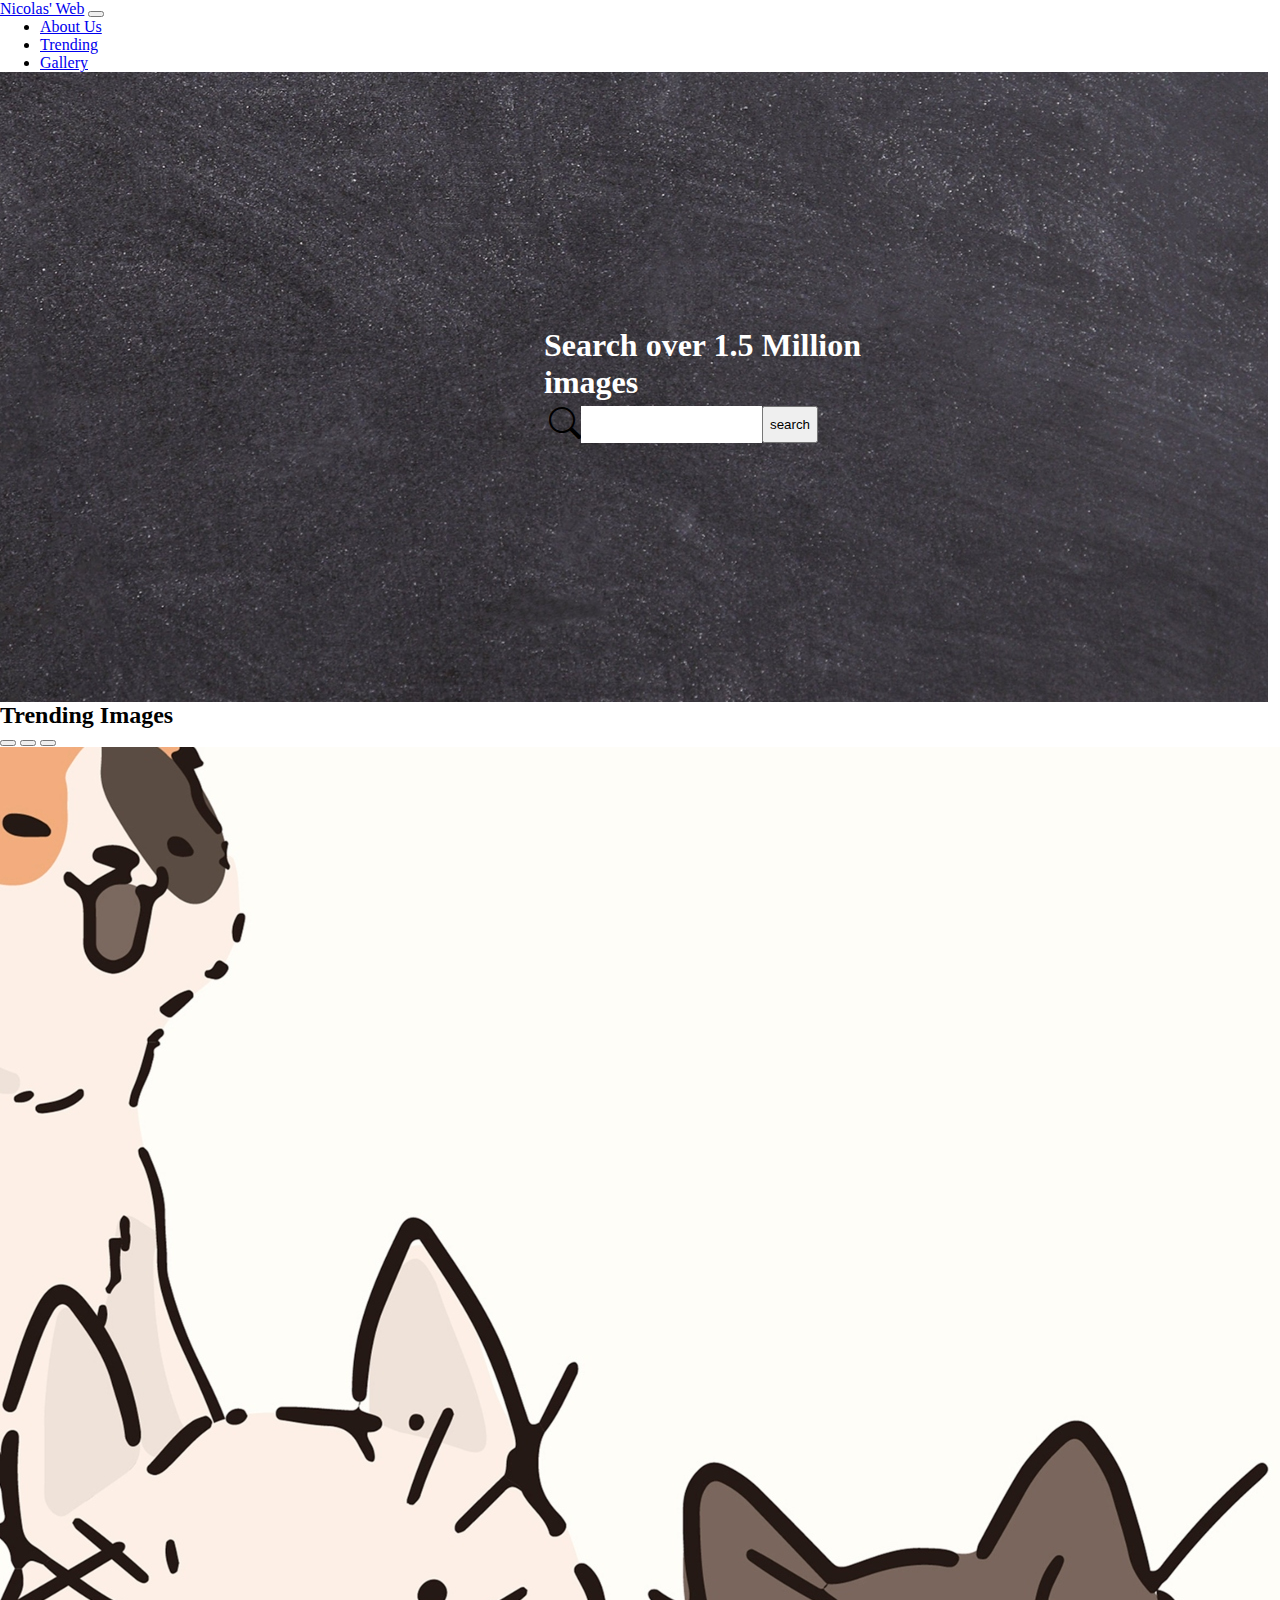
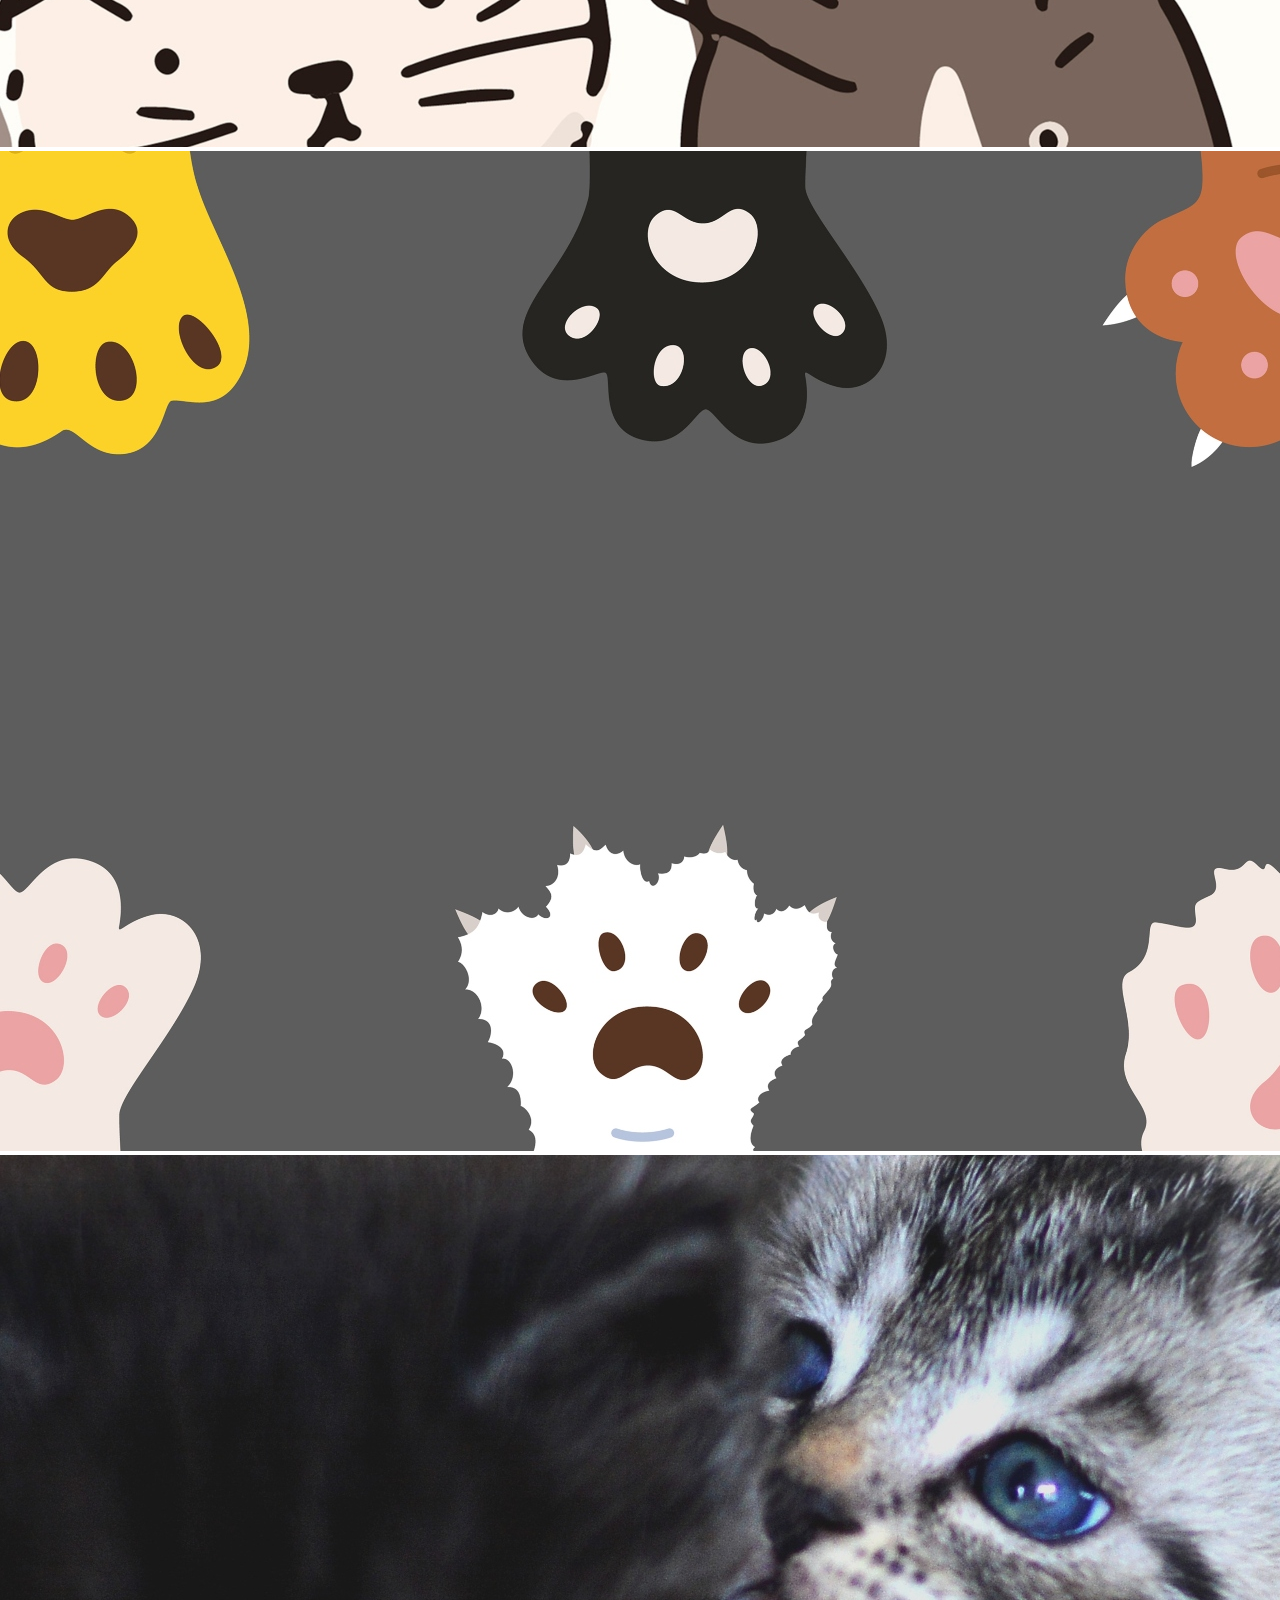
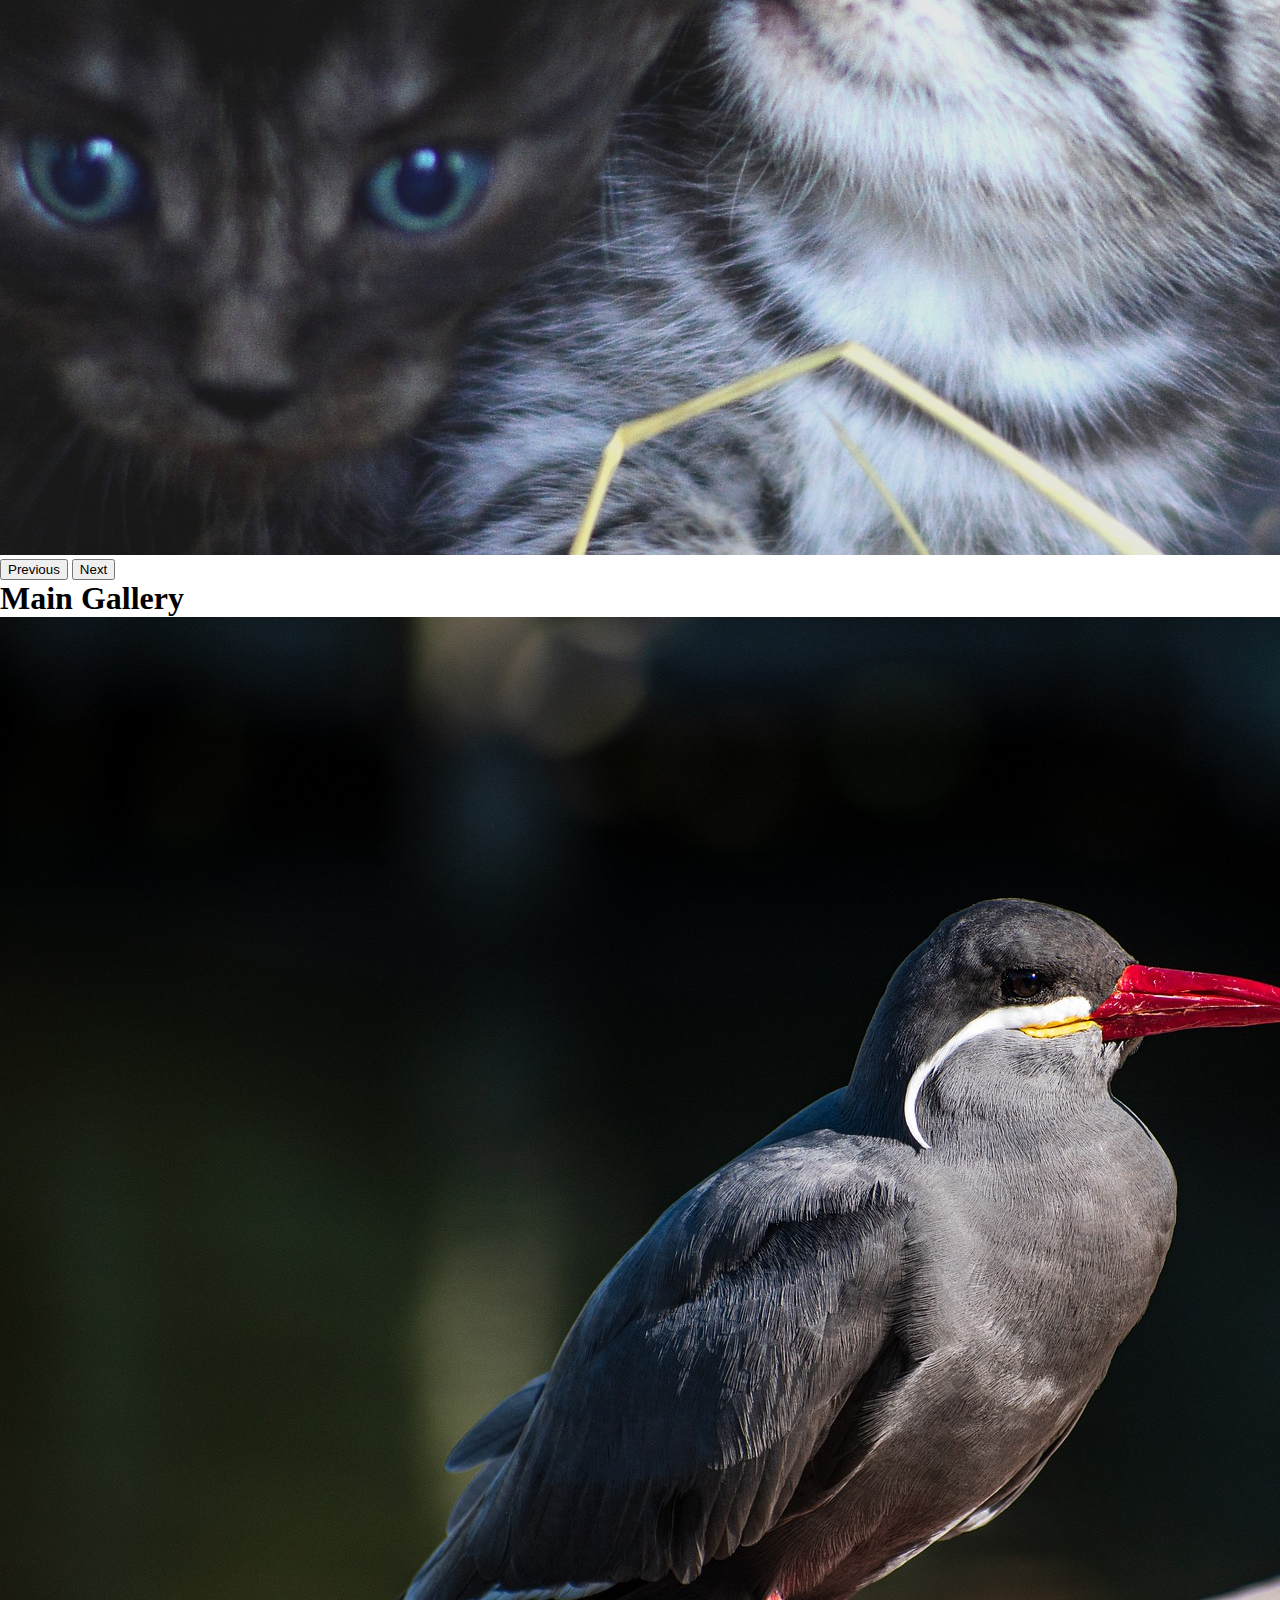
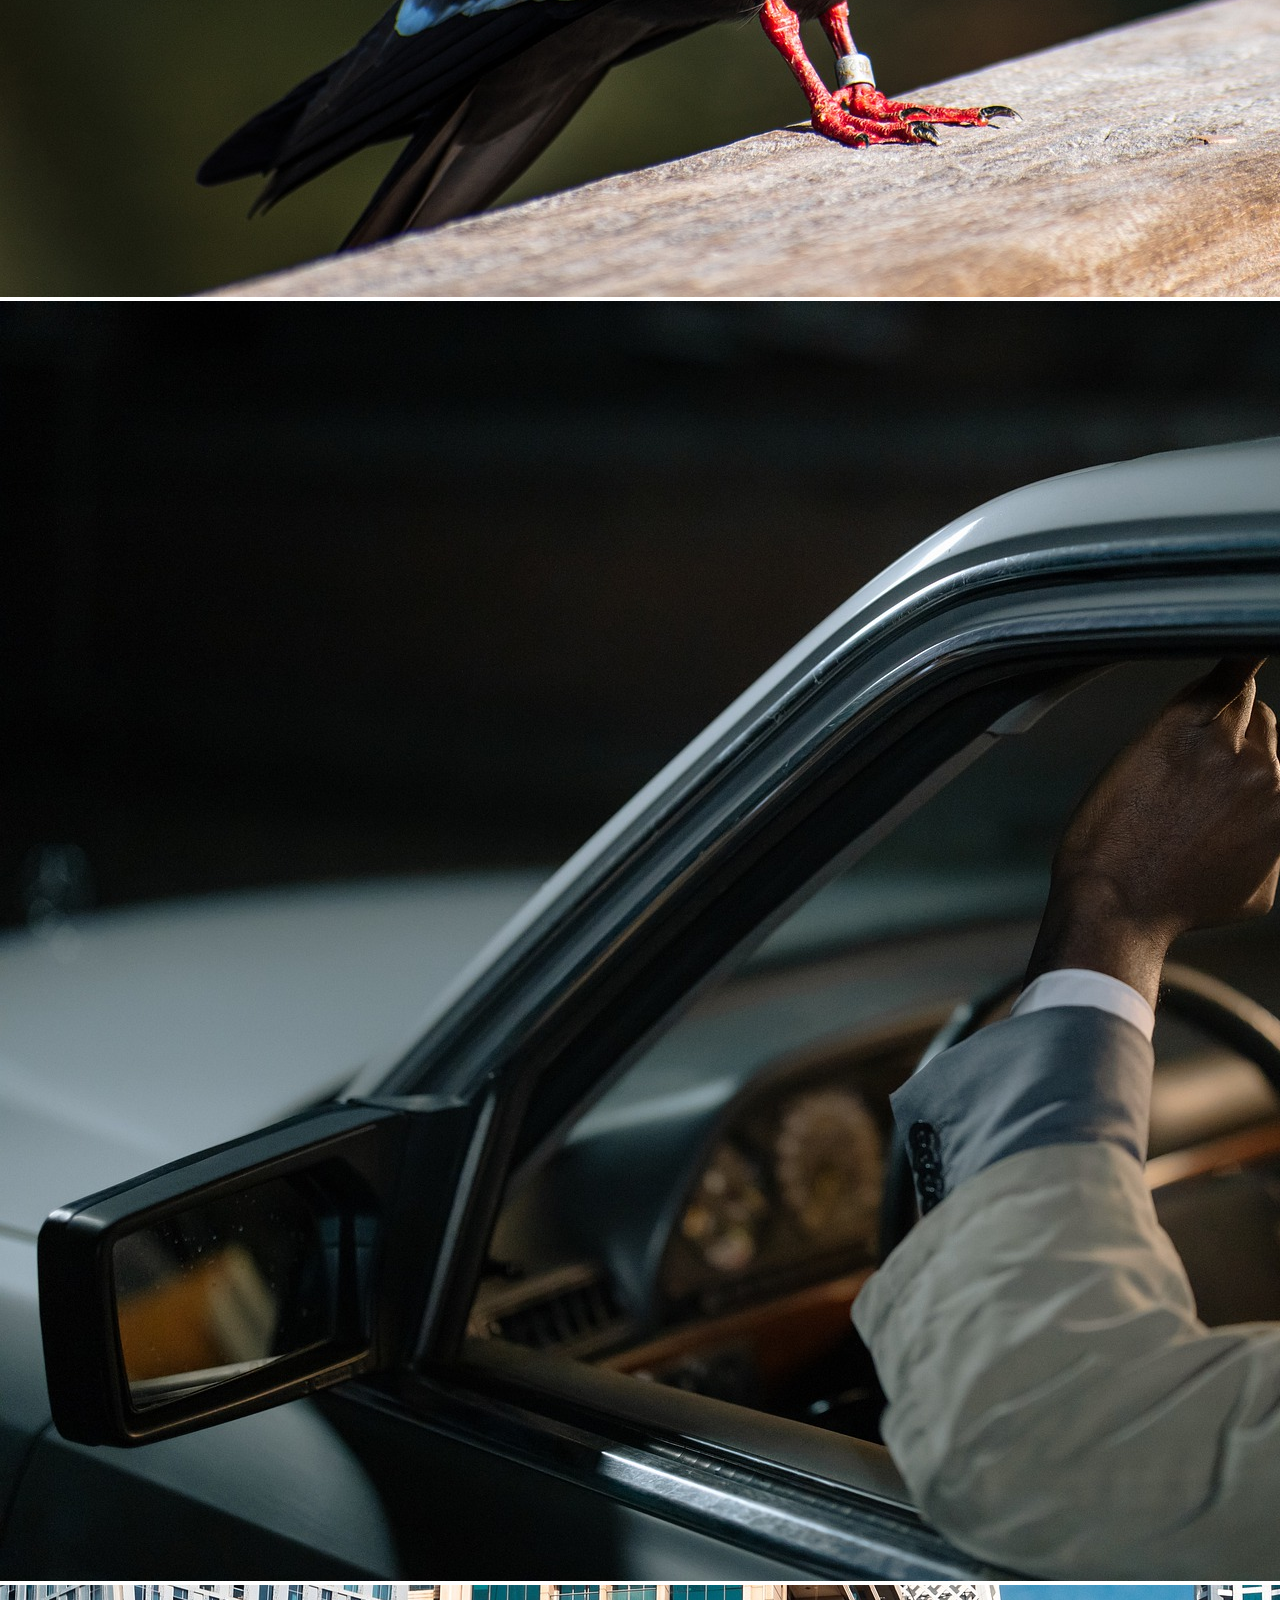
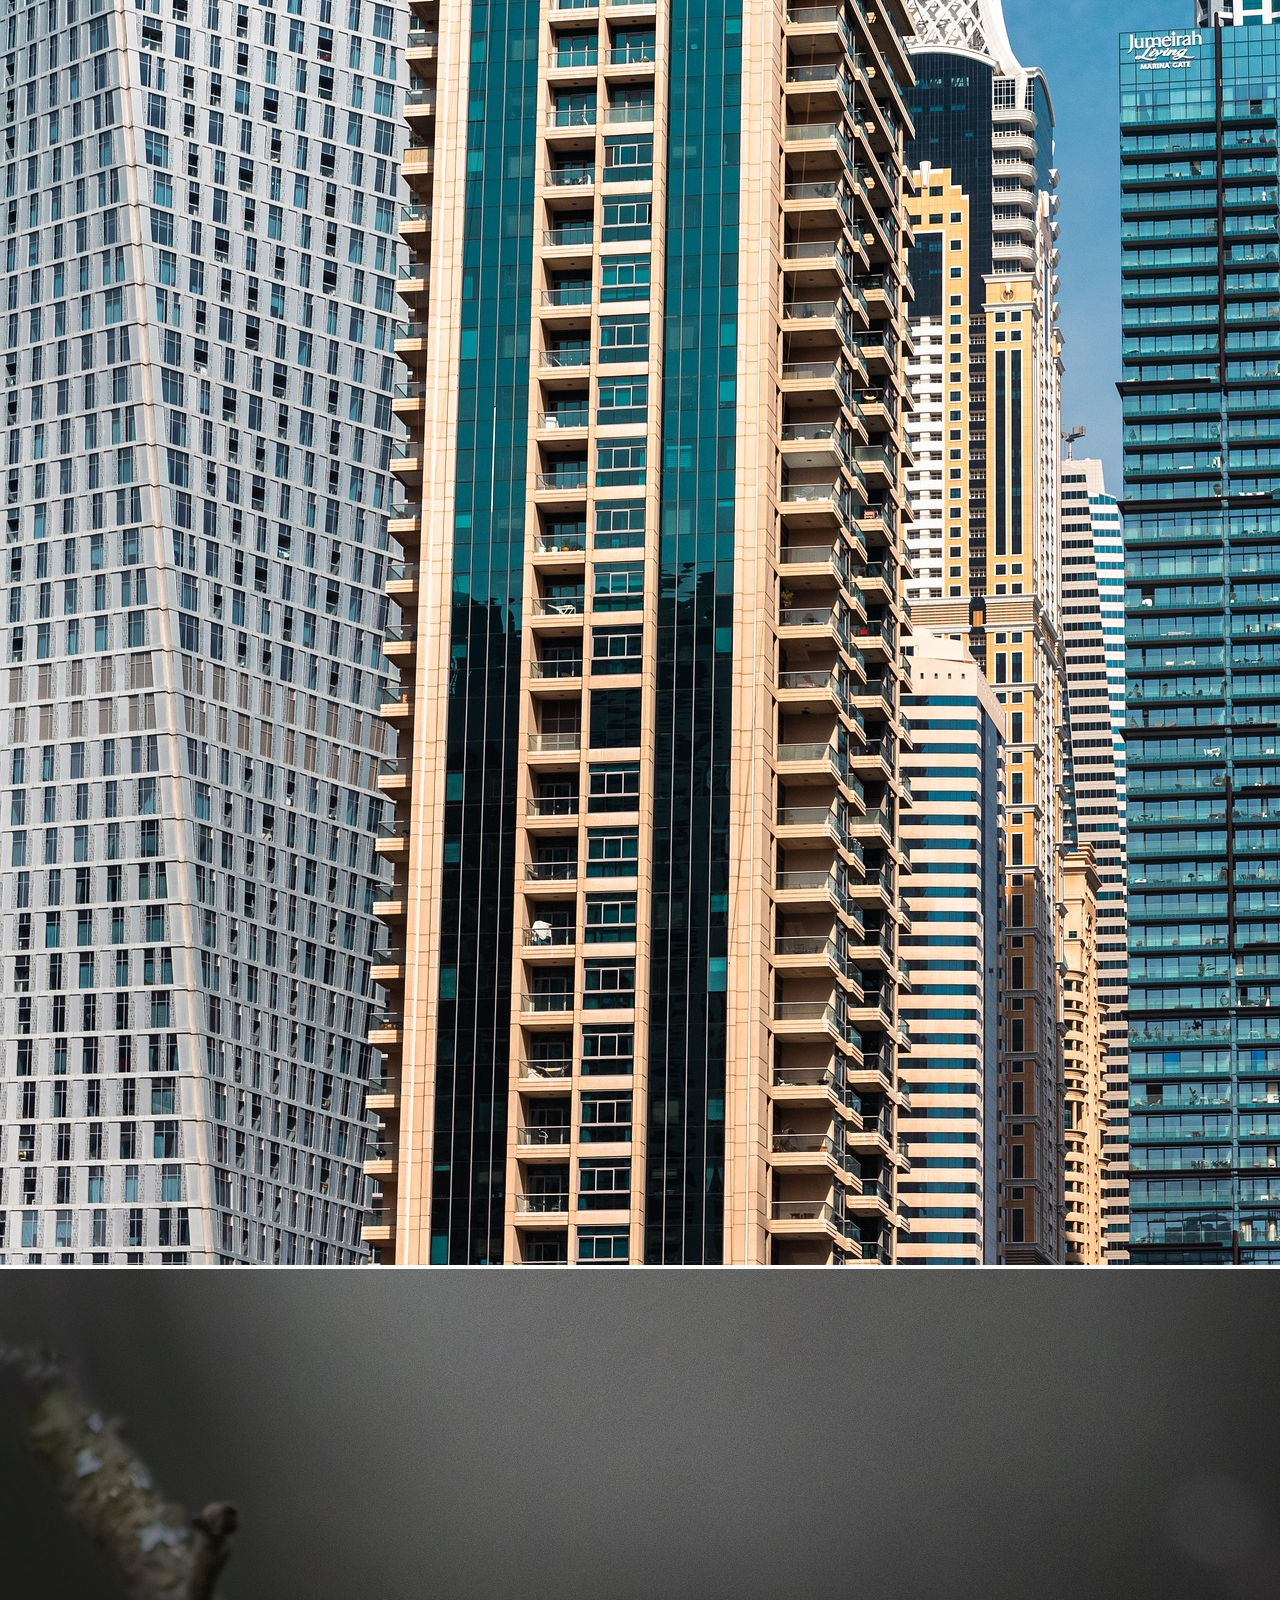
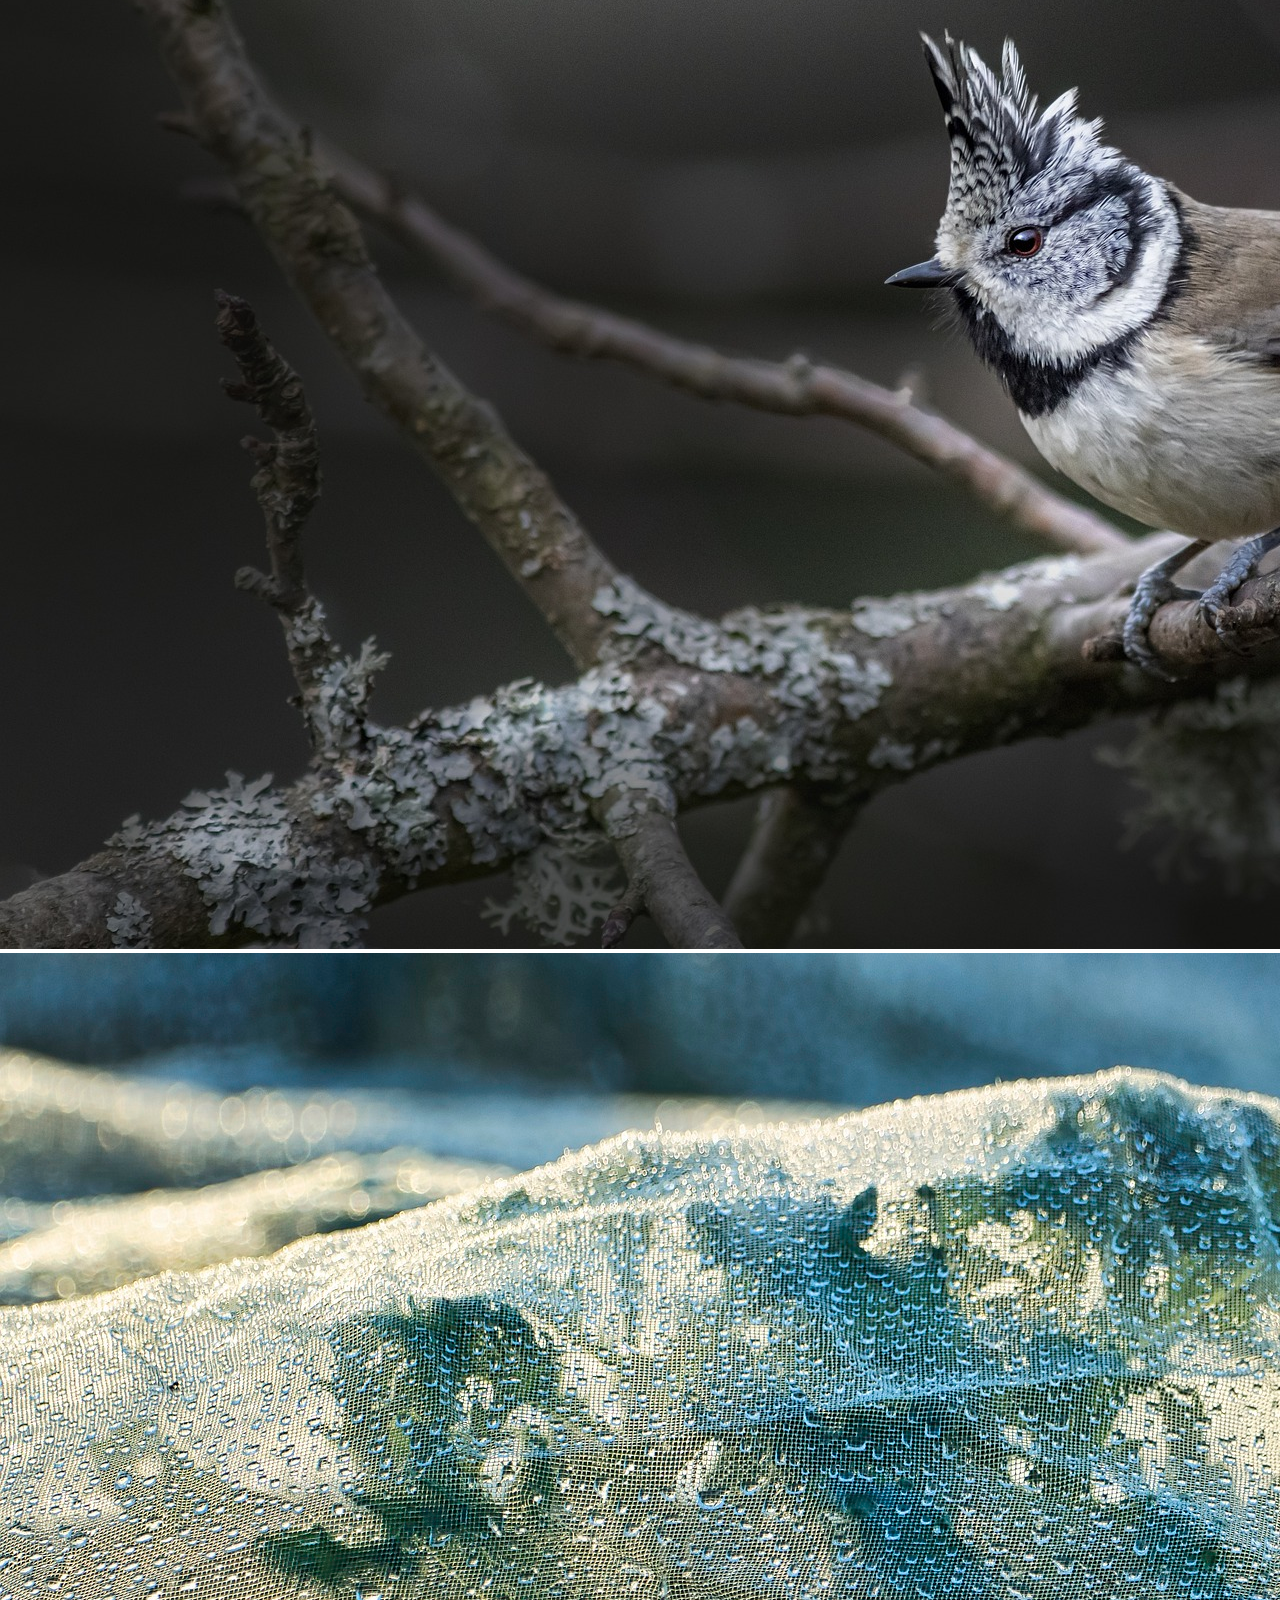
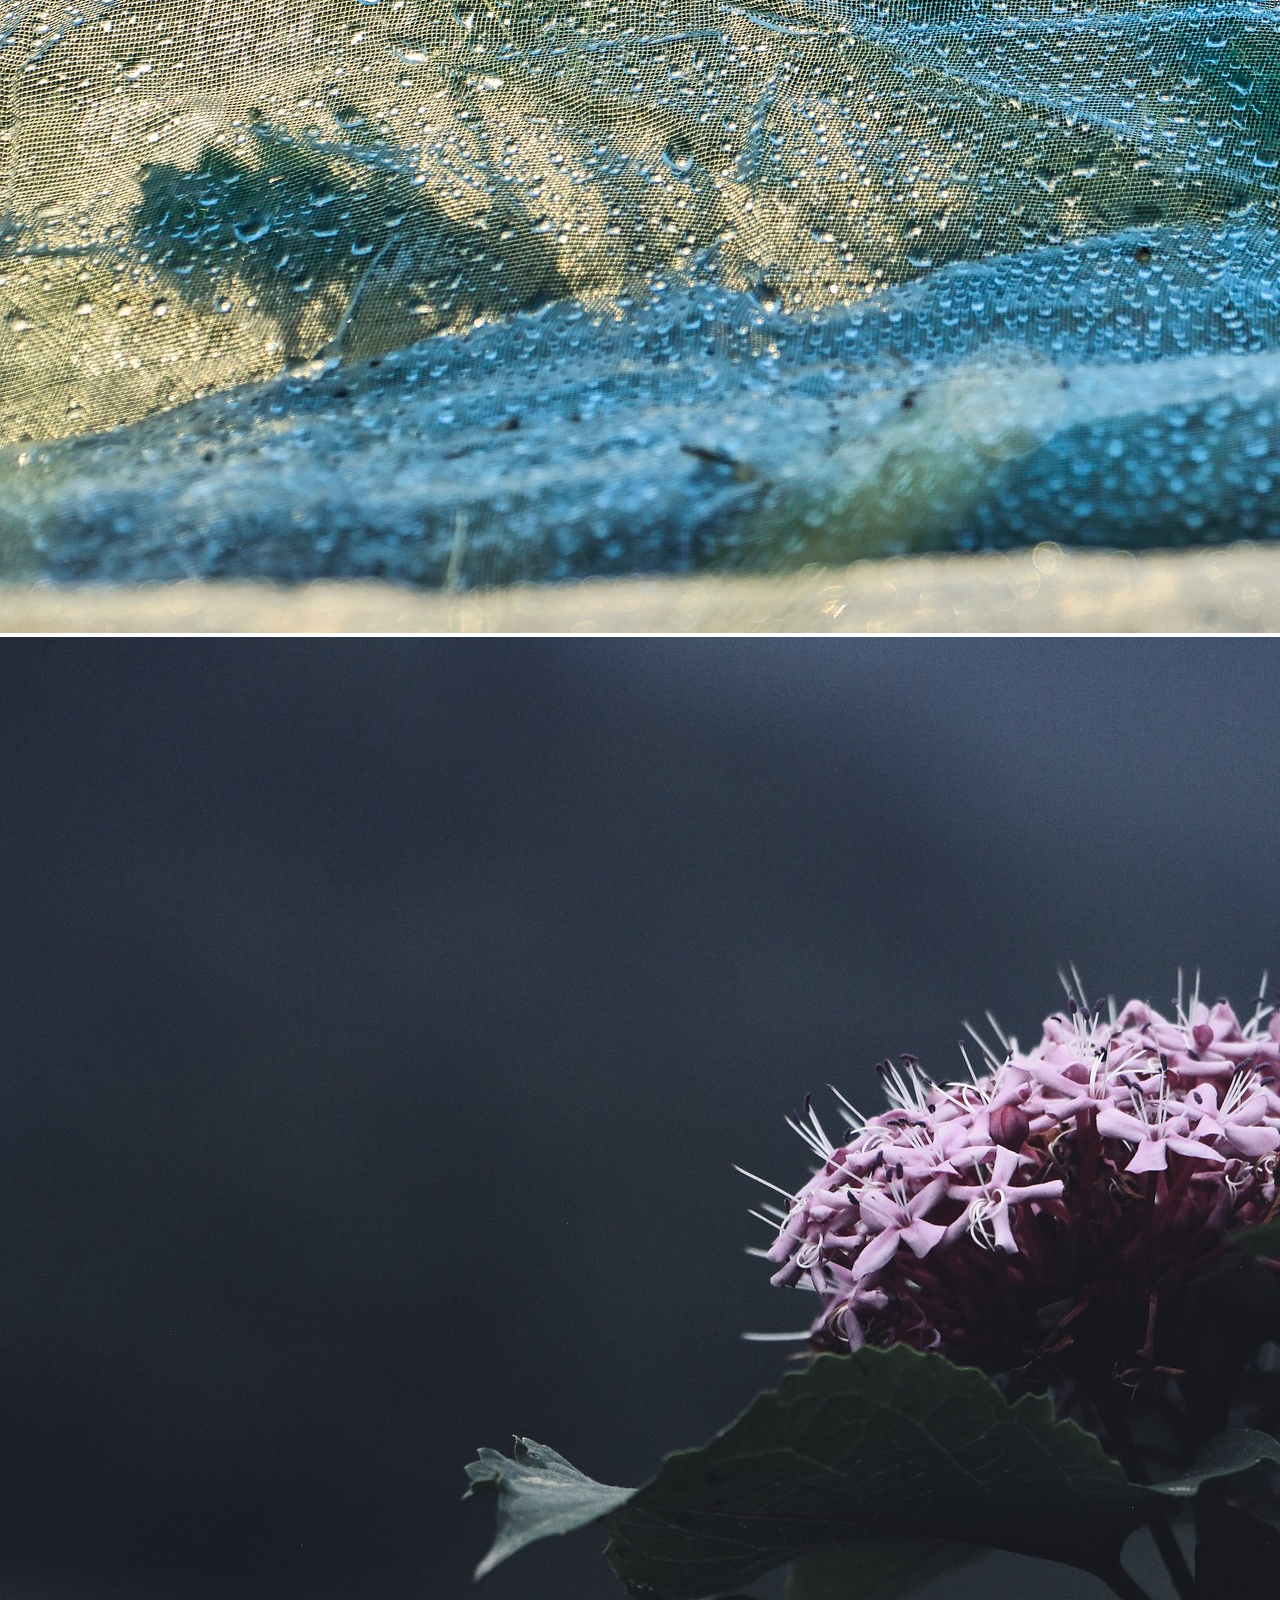
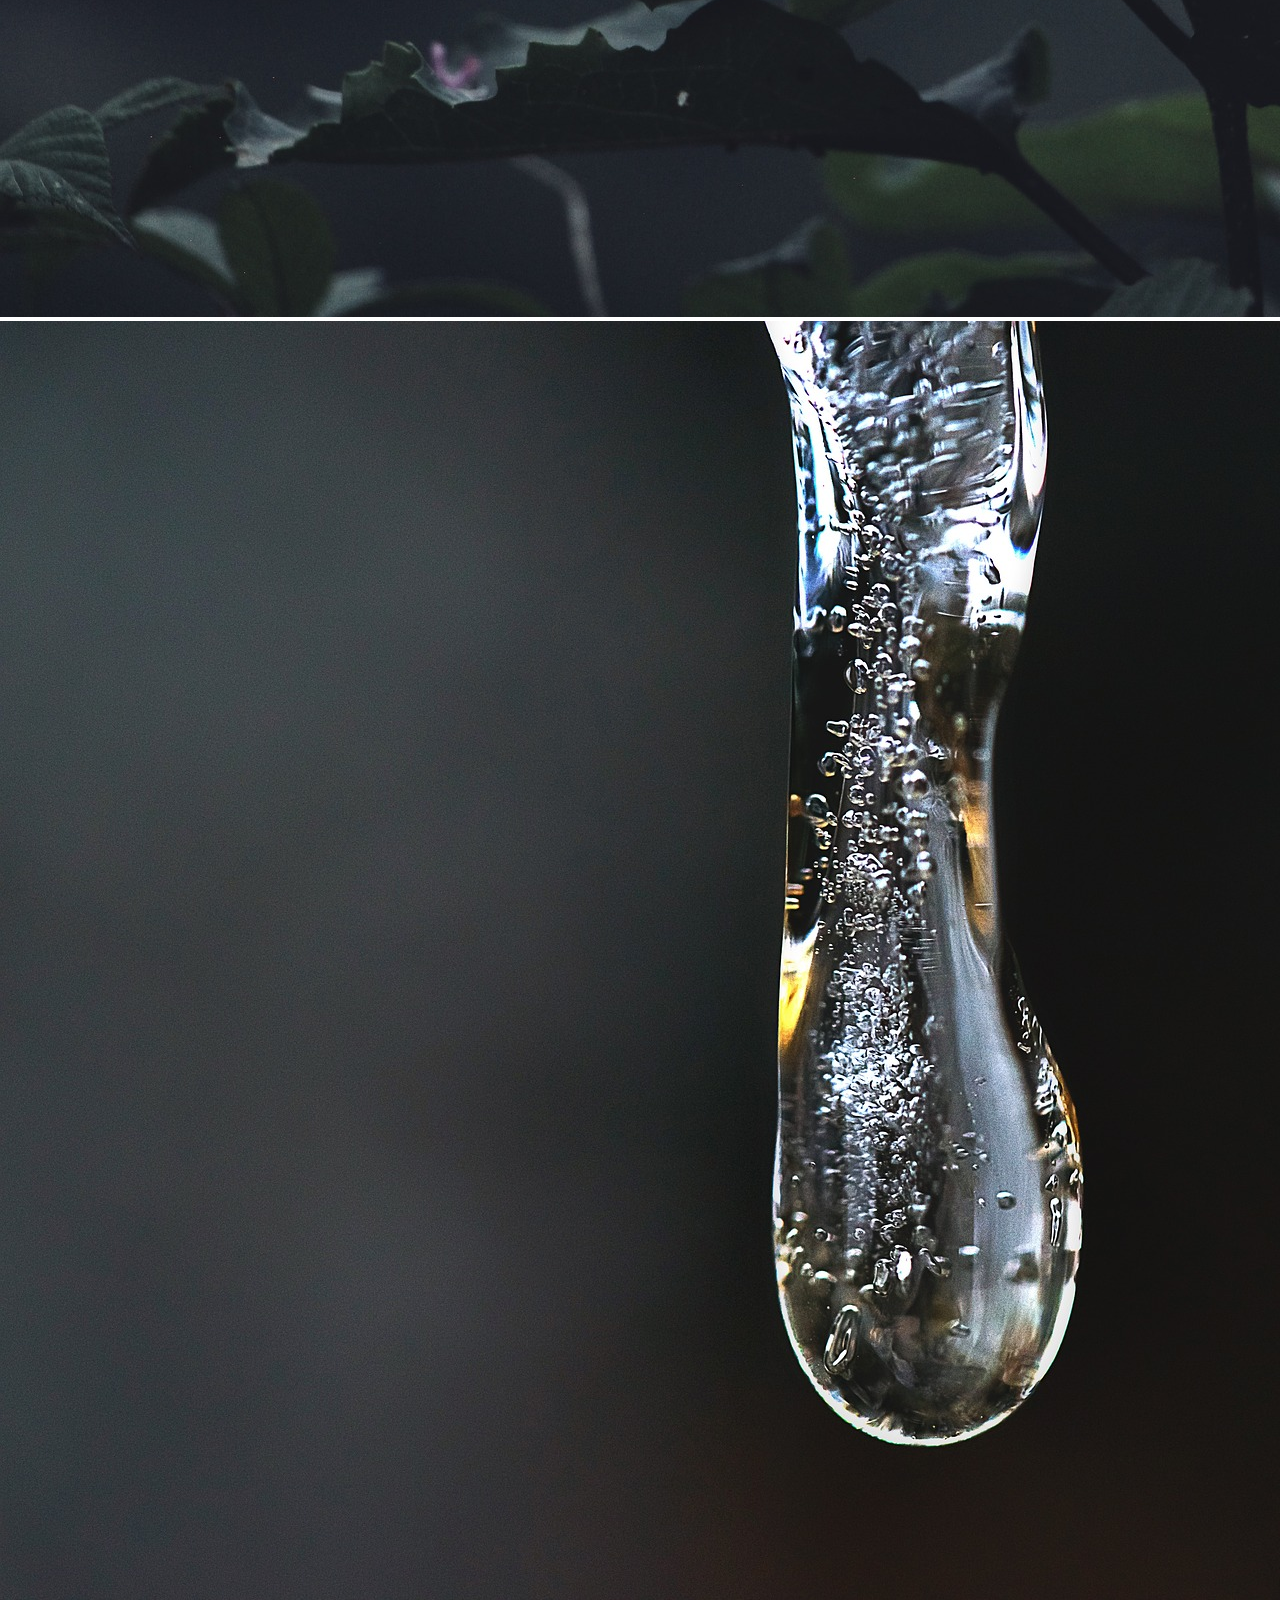
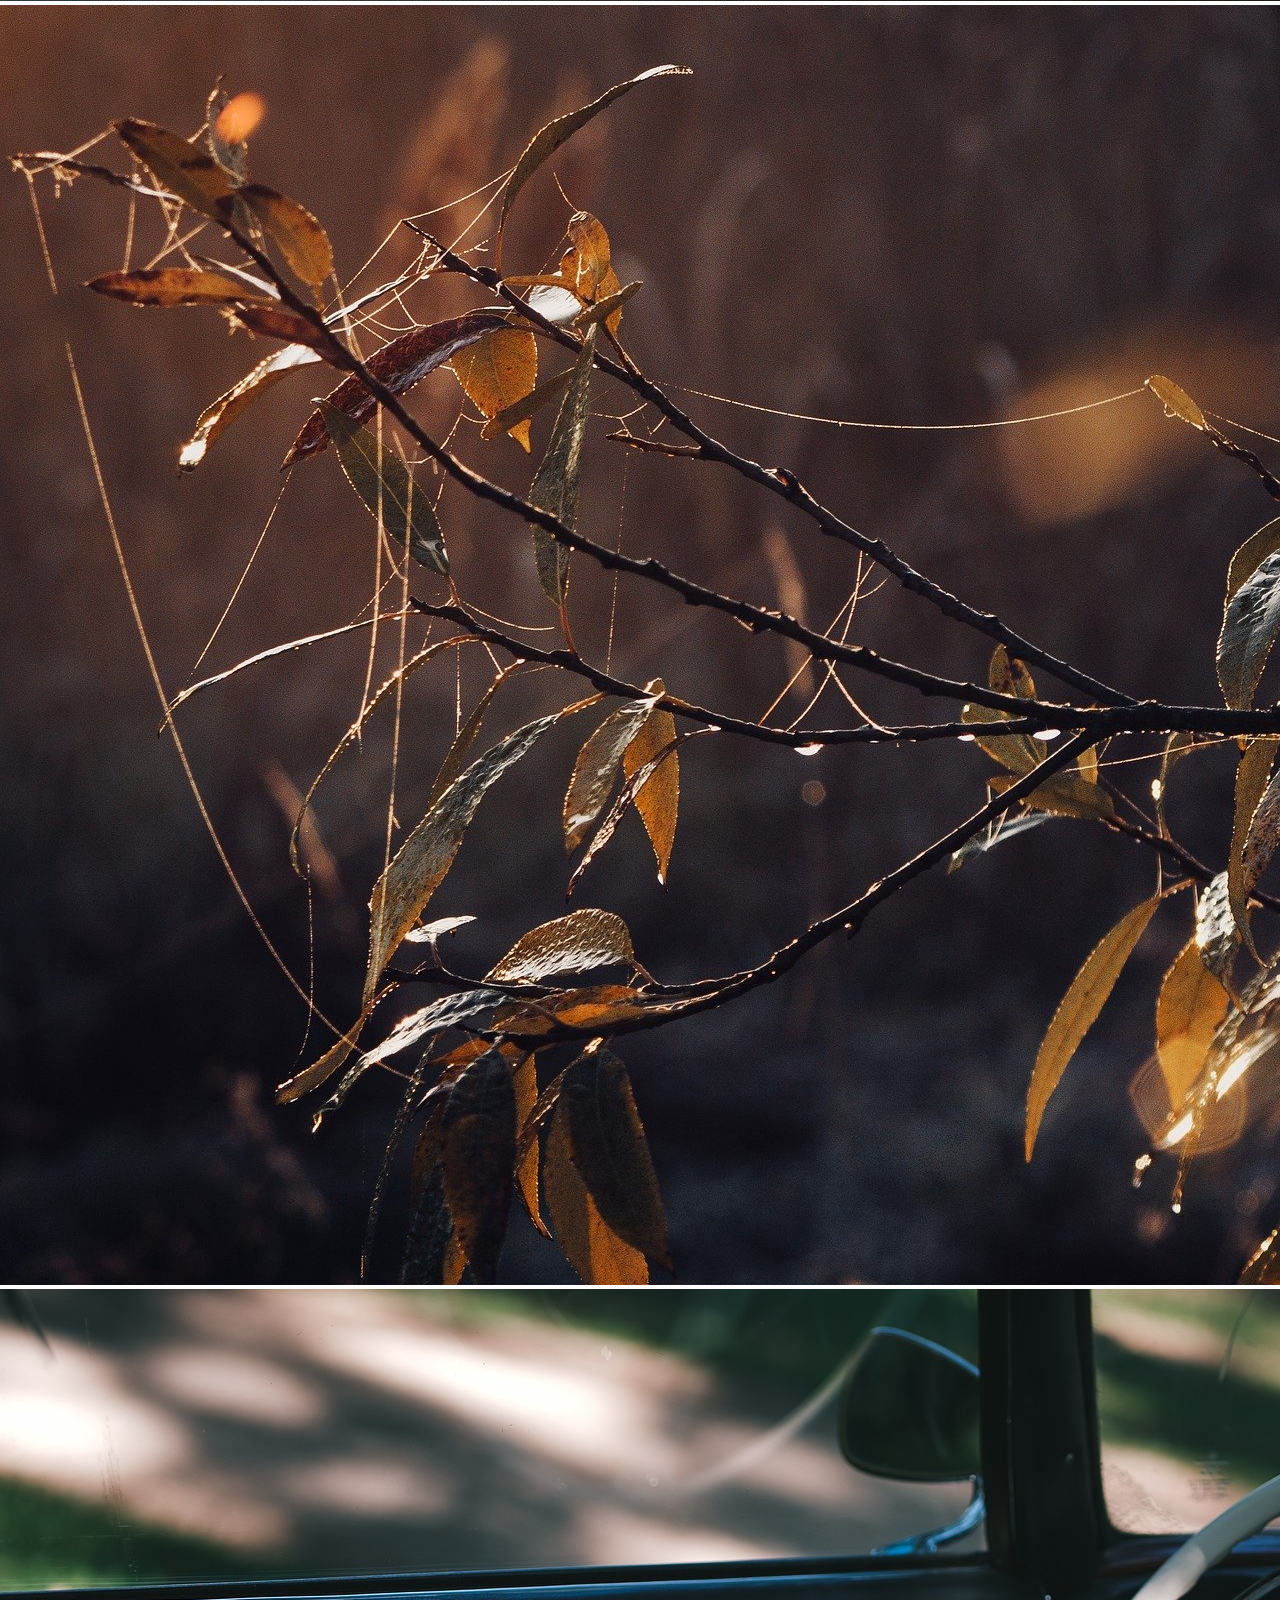
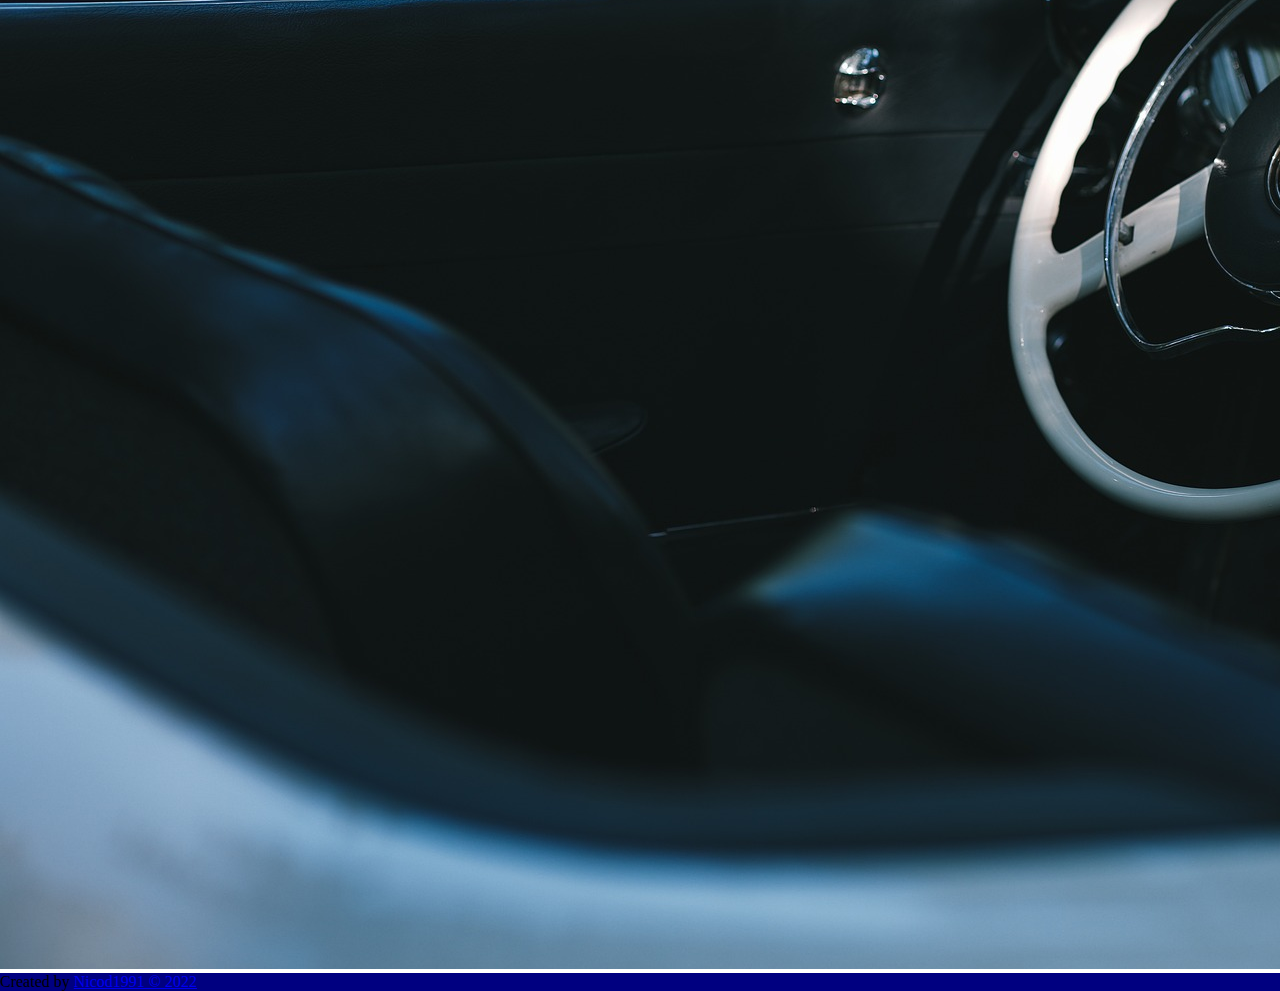
==== commit d33e4d99: "commit final_V120622" ====
--- a/Index.html
+++ b/Index.html
@@ -40,7 +40,7 @@
         <div class="texto">
             <p class="display-6">Search over 1.5 Million images</p>
             <div class="busqueda">
-              <i class="bi bi-search"></i>
+              <i class="bi bi-search text-white me-md-1"></i>
               <input type="text" id="barrabusqueda">
               <input type="button" value="search" id="botonbusqueda">
             </div>
--- a/src/CSS/Styles.css
+++ b/src/CSS/Styles.css
@@ -31,7 +31,6 @@
 .busqueda{
     display: flex;
     justify-content: space-between;
-    background-color: white;
     width: 20vw;
     padding: 5px;
     border-radius: 10px;
